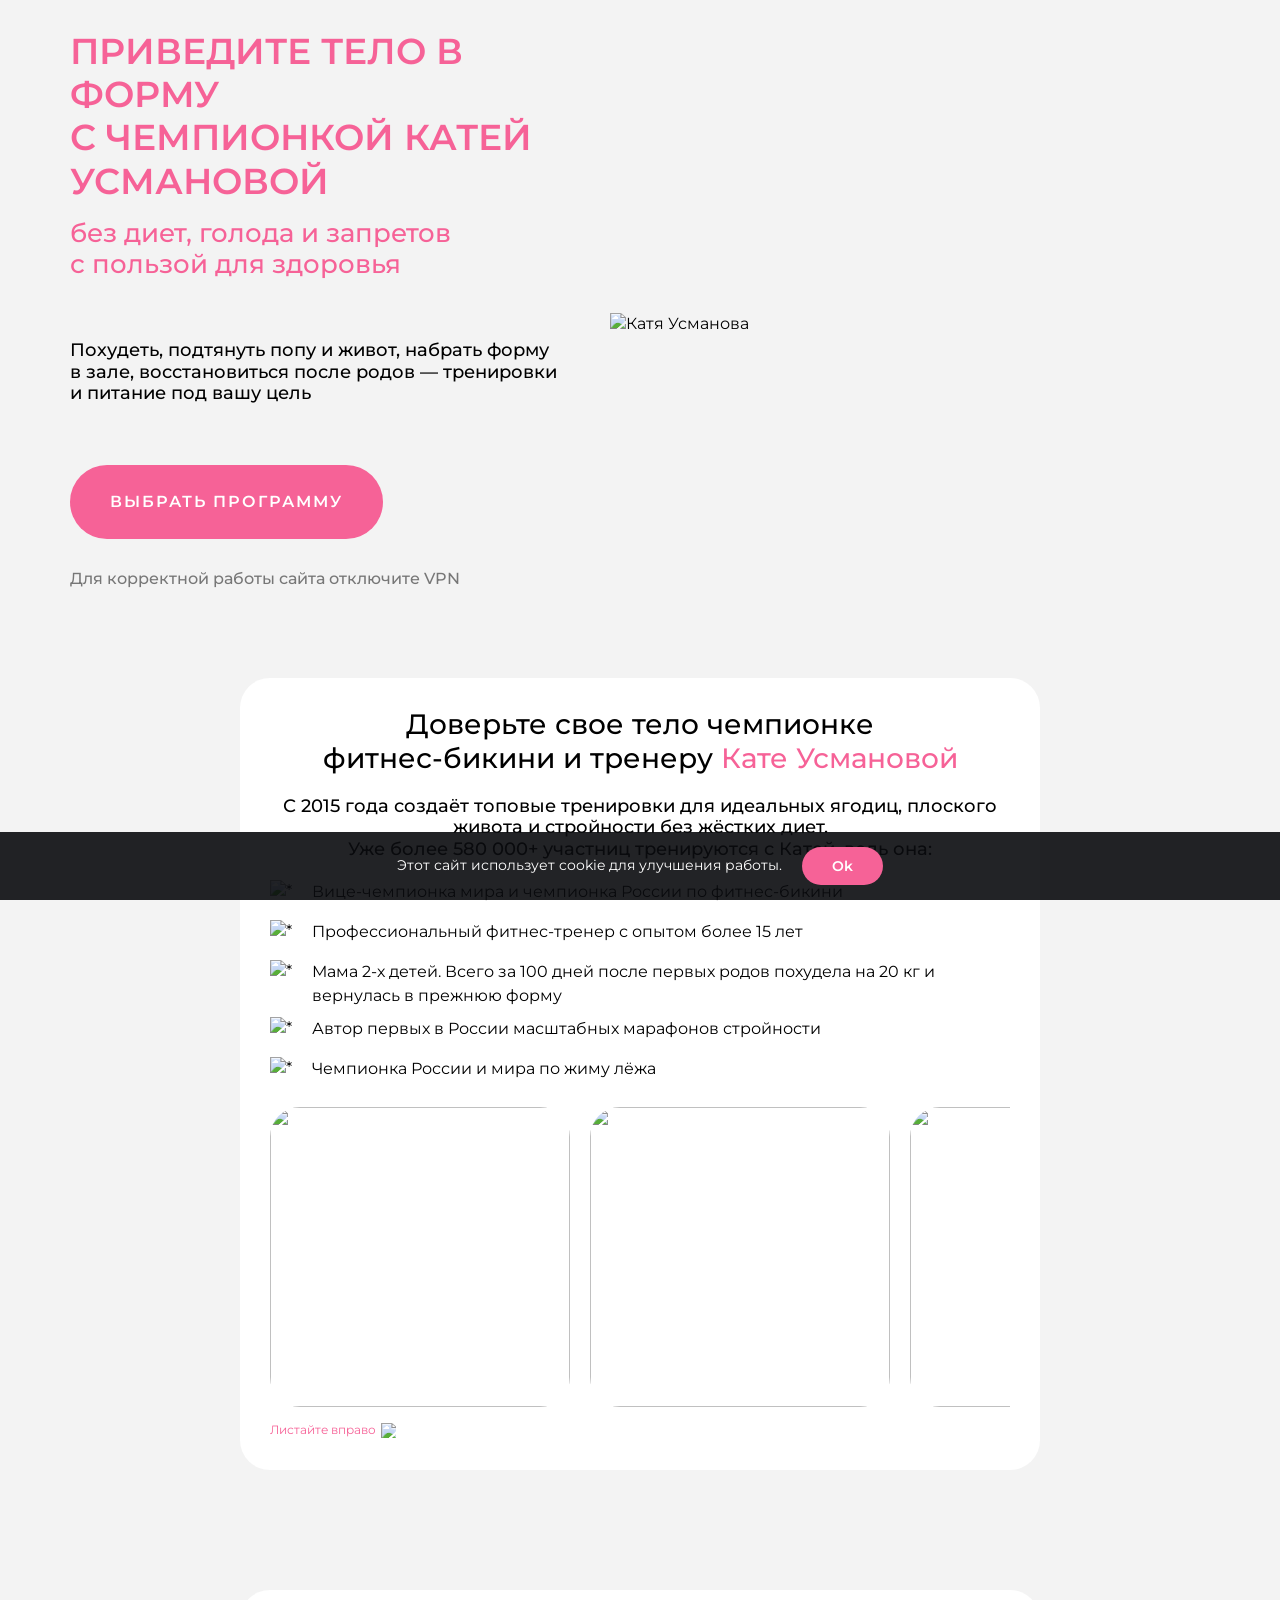
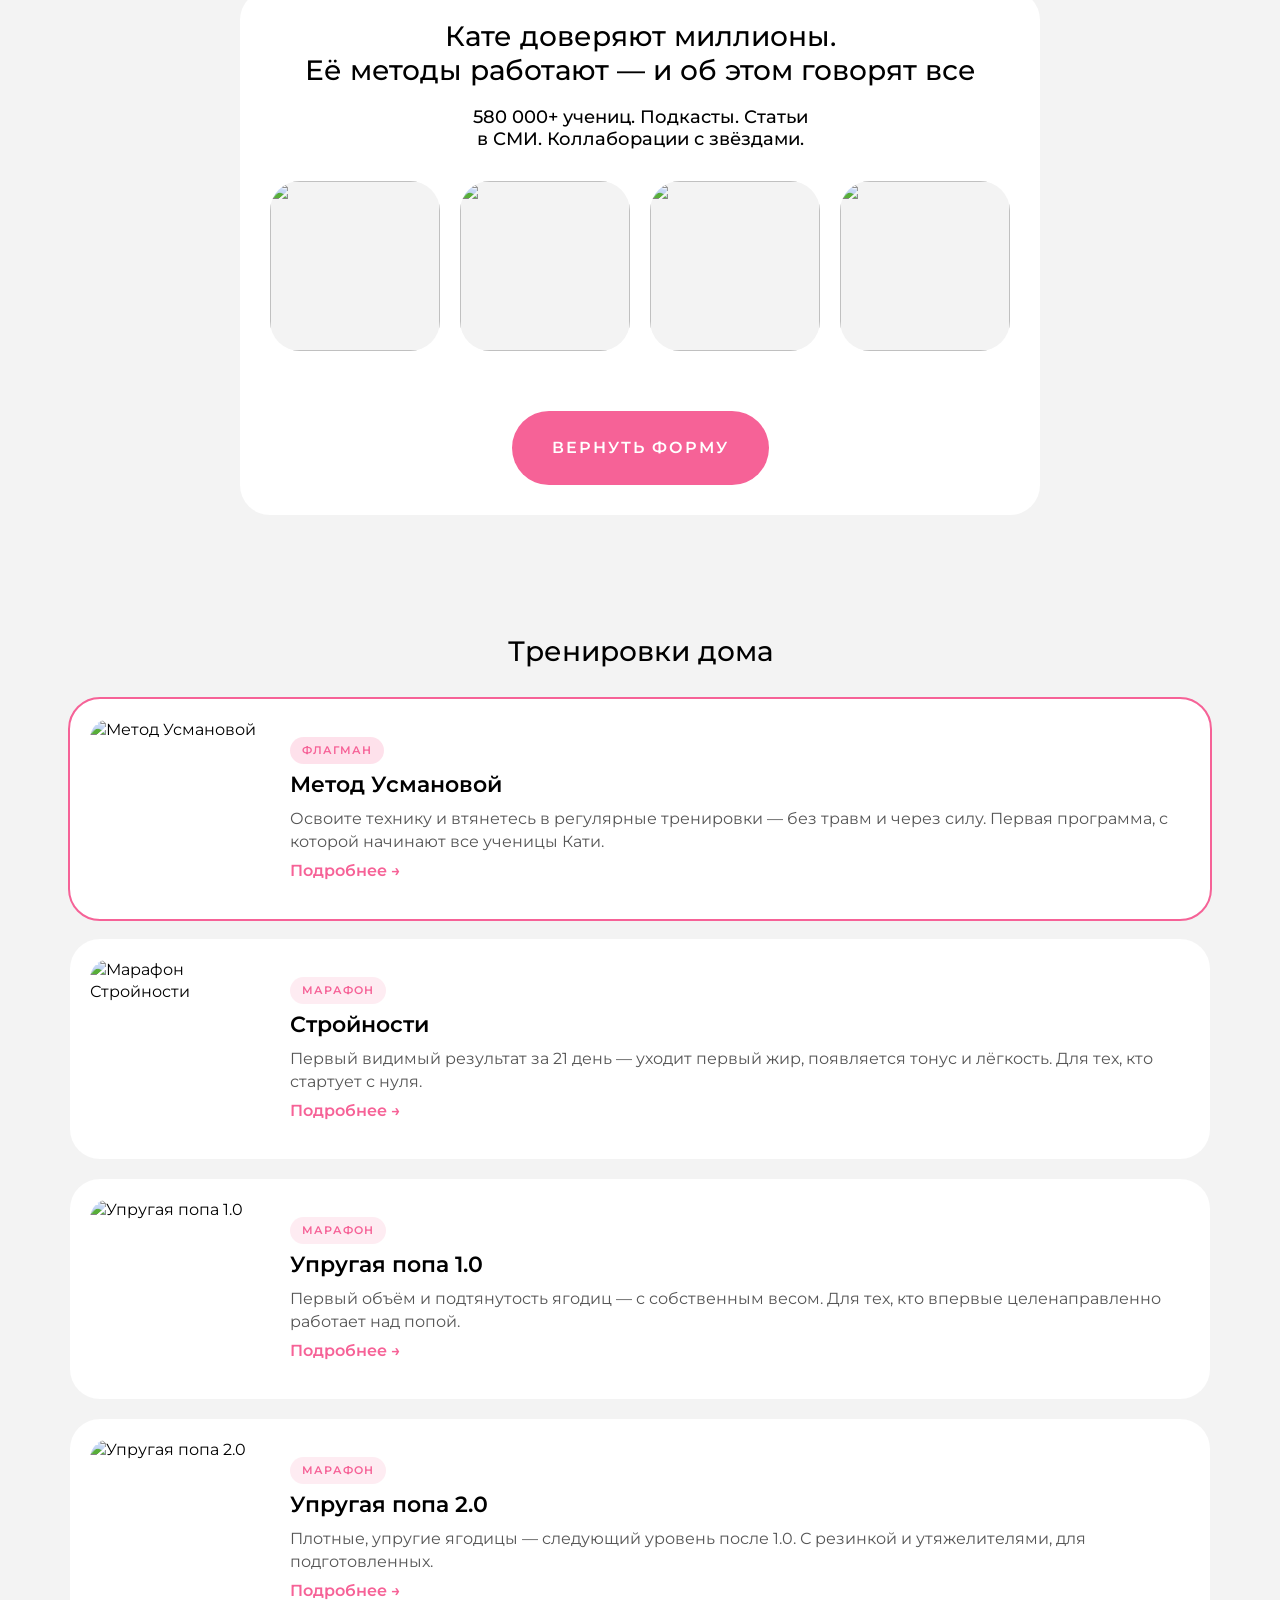
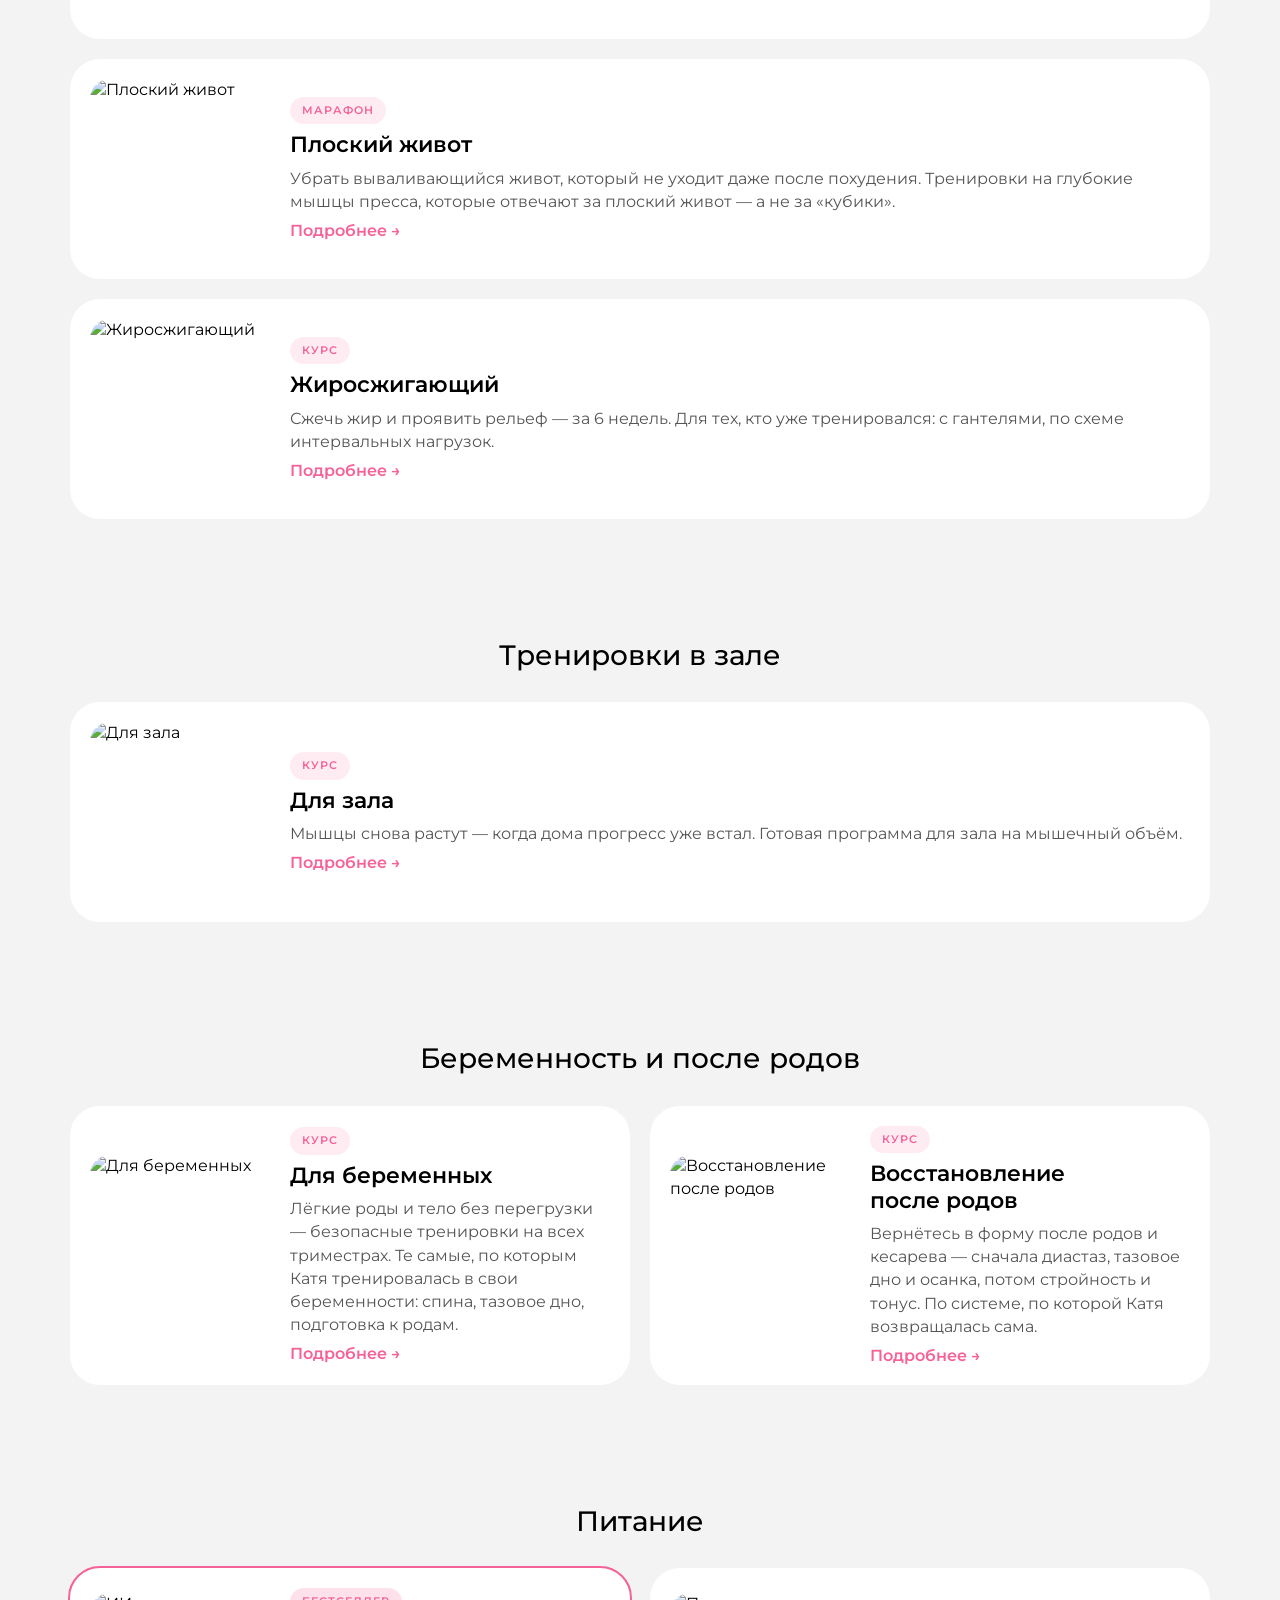
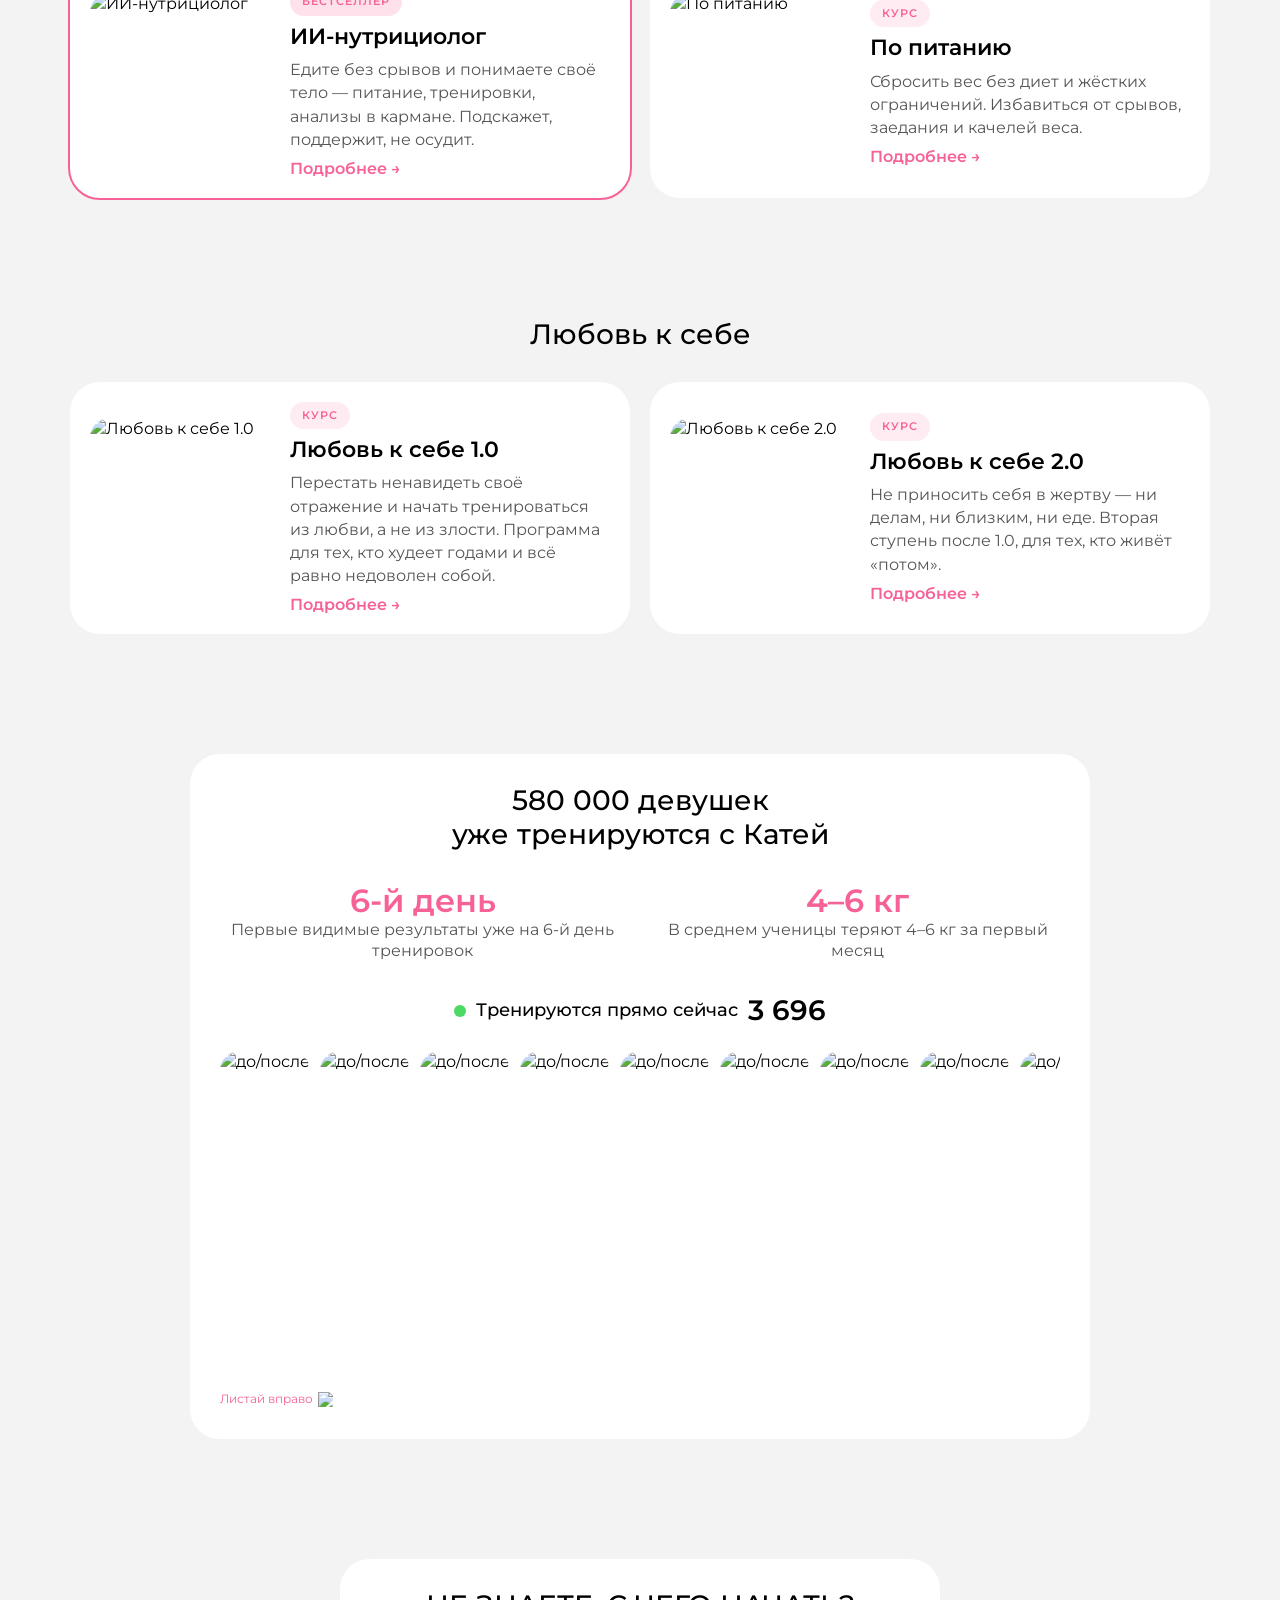
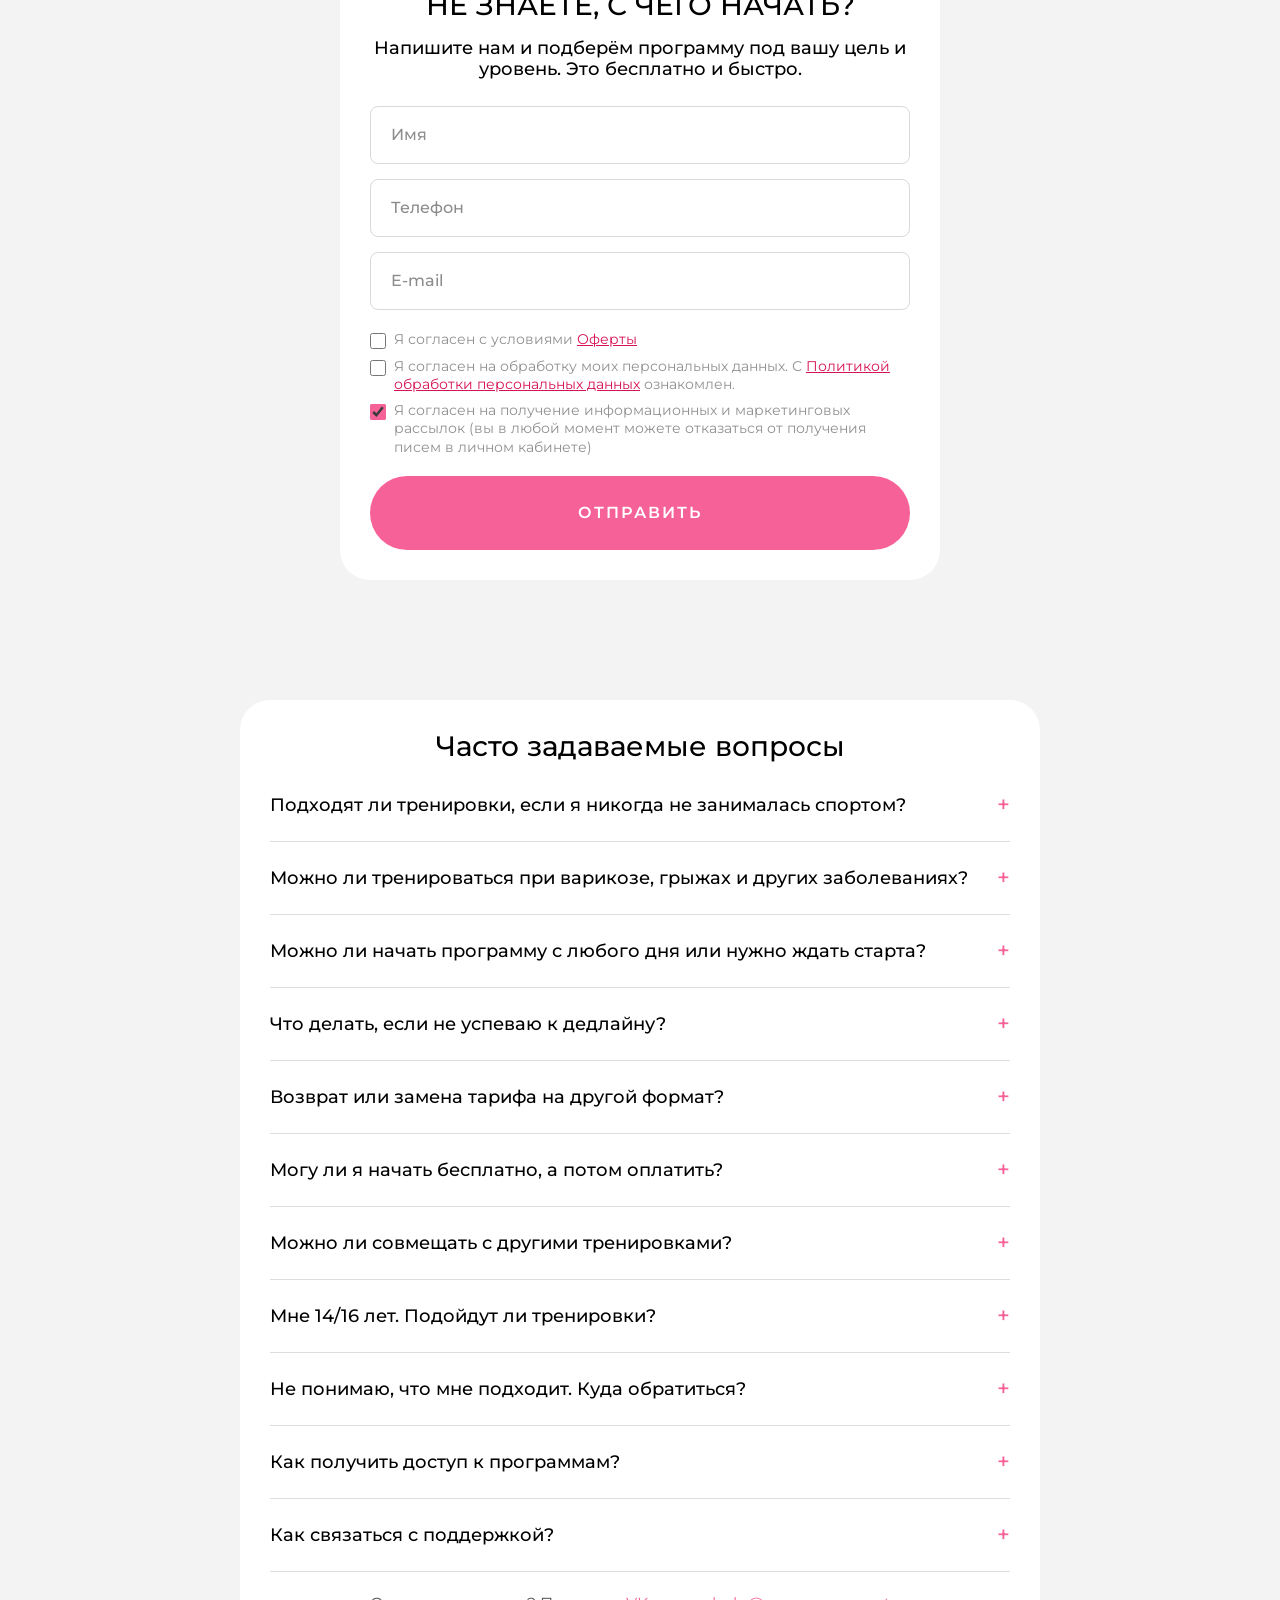
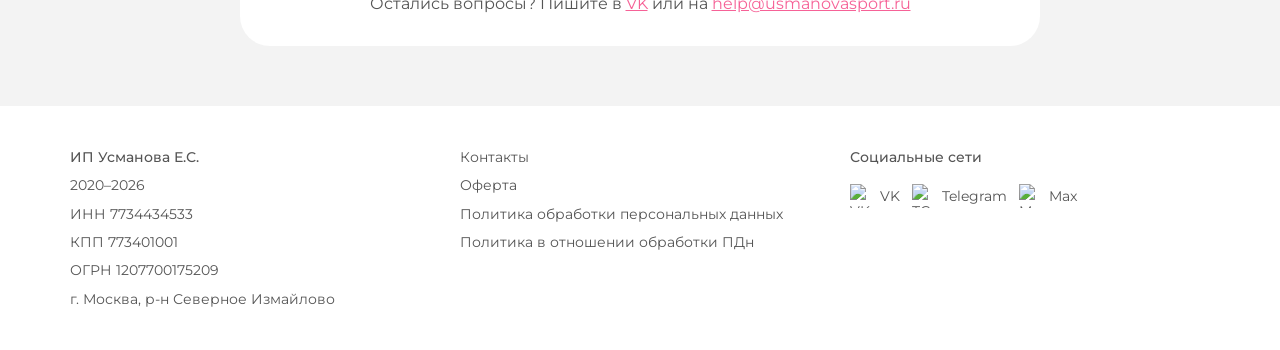
==== index.html @ d20f3b66 "Initial commit: full landing page with all 12 screens" ====
<!DOCTYPE html>
<html lang="ru">
<head>
<meta charset="UTF-8">
<meta name="viewport" content="width=device-width, initial-scale=1.0">
<title>Фитнес с Катей Усмановой — похудение, фигура, зал, форма после родов</title>
<meta name="description" content="Авторские фитнес-программы чемпионки: похудеть, подтянуть попу и живот, набрать форму в зале, восстановиться после родов. Без диет.">
<link rel="preconnect" href="https://fonts.googleapis.com">
<link rel="preconnect" href="https://fonts.gstatic.com" crossorigin>
<link href="https://fonts.googleapis.com/css2?family=Montserrat:wght@400;500;600;700&display=swap" rel="stylesheet">
<style>
*,*::before,*::after{box-sizing:border-box;margin:0;padding:0}
:root{
  --pink:#F66297;
  --pink-light:#FF63AE;
  --pink-hover:#F97EBF;
  --pink-focus:#FF2686;
  --bg:#F3F3F3;
  --white:#ffffff;
  --text:#000000;
  --text-secondary:#555;
  --text-muted:#777;
  --text-placeholder:#8C8C8C;
  --border:#D6DBD6;
  --font:'Montserrat','Inter',sans-serif;
  --radius-card:30px;
  --radius-btn:100px;
  --radius-input:8px;
  --container:1170px;
}
html{scroll-behavior:smooth}
body{font-family:var(--font);font-weight:400;color:var(--text);background:var(--bg);line-height:1.4;-webkit-font-smoothing:antialiased}
img{max-width:100%;height:auto;display:block}
a{color:inherit;transition:all 0.3s;text-decoration:none}
a:hover{text-decoration:none}
p{margin:0}
strong{font-weight:500}
::selection{background:#abb7bd;color:#fff}

.container{max-width:var(--container);margin:0 auto;padding:0 15px}
.section{padding:60px 0}
.section-bg{background:var(--white)}
.card-white{background:var(--white);border-radius:var(--radius-card);padding:30px}

/* ===== Typography ===== */
.h1{font-size:36px;line-height:1.2;font-weight:600;color:var(--pink);text-transform:uppercase}
.h2{font-size:28px;line-height:1.2;font-weight:500}
.h3{font-size:26px;line-height:1.2;font-weight:500}
.h4{font-size:20px;line-height:1.2;font-weight:500}
.subtitle{font-size:26px;line-height:1.2;font-weight:500;color:var(--pink)}
.desc{font-size:18px;line-height:1.2;font-weight:500;color:var(--text)}
.desc-small{font-size:16px;line-height:1.2;font-weight:500;color:var(--text-muted)}
.desc-muted{font-size:14px;line-height:1.2;color:var(--text-muted);font-weight:500}
.text-center{text-align:center}
.text-left{text-align:left}
.pink{color:var(--pink)}

/* ===== Buttons ===== */
.btn{display:inline-flex;align-items:center;justify-content:center;text-decoration:none;text-transform:uppercase;letter-spacing:2px;text-align:center;background:var(--pink);color:#fff;font-size:16px;line-height:1.4;font-weight:600;border-radius:var(--radius-btn);padding:26px 40px;border:none;cursor:pointer;transition:all 0.2s;font-family:var(--font);outline:none;white-space:nowrap}
.btn:hover{opacity:0.9;color:#fff}
.btn:active{transform:translateY(2px)}
.btn-full{width:100%}
@media(max-width:720px){.btn{padding:26px 20px;font-size:14px;width:100%}}

/* ===== Hero ===== */
.hero-desktop{display:block;padding:30px 0 0}
.hero-desktop .hero-grid{display:grid;grid-template-columns:5fr 6fr;gap:40px;align-items:center}
.hero-desktop .hero-content{padding:0 0 0 0}
.hero-desktop .hero-content .h1{margin-bottom:15px}
.hero-desktop .hero-content .subtitle{margin-bottom:60px}
.hero-desktop .hero-content .desc{margin-bottom:60px}
.hero-desktop .hero-content .btn{margin-bottom:5px}
.hero-desktop .hero-content .desc-small{margin-bottom:30px}
.hero-desktop .hero-image img{width:100%;height:auto}
.hero-mobile{display:none;padding:45px 0}
.hero-mobile .card-white{text-align:center;padding:15px}
.hero-mobile .h1{font-size:26px}
.hero-mobile .subtitle{font-size:20px;margin-bottom:-10px}
.hero-mobile .desc{margin-bottom:20px}

@media(max-width:1020px){
  .hero-desktop{display:none}
  .hero-mobile{display:block}
  .hero-mobile .hero-image{margin-bottom:10px}
}

/* ===== Trust Section ===== */
.trust-section{background:var(--bg);padding:60px 0}
.trust-section .card-white{max-width:800px;margin:0 auto}
.trust-list{margin-bottom:20px;text-align:left}
.trust-item{display:flex;align-items:flex-start;gap:12px;margin-bottom:10px;text-align:left}
.trust-item:last-child{margin-bottom:20px}
.trust-item .icon{width:30px;height:30px;flex-shrink:0;object-fit:contain}
.trust-item span{display:block;font-size:16px;line-height:1.45;font-weight:400;color:var(--text)}
.slider-wrapper{display:flex;gap:20px;overflow-x:auto;padding-bottom:10px;scroll-snap-type:x mandatory}
.slider-wrapper::-webkit-scrollbar{height:6px}
.slider-wrapper::-webkit-scrollbar-thumb{background:var(--pink);border-radius:3px}
.slider-item{flex:0 0 auto;scroll-snap-align:start}
.slider-item img{width:300px;height:300px;object-fit:cover;border-radius:var(--radius-card)}
.slider-hint{display:inline-flex;align-items:center;font-size:12px;color:var(--pink);margin-top:5px;gap:5px}
.slider-hint img{width:15px;height:15px}

/* ===== Media / Social Proof ===== */
.media-section{background:var(--bg);padding:60px 0}
.media-section .card-white{max-width:800px;margin:0 auto;text-align:center}
.media-grid{display:grid;grid-template-columns:repeat(4,1fr);gap:20px;margin:30px 0}
.media-item{width:100%;aspect-ratio:1;border-radius:var(--radius-card);overflow:hidden;background:var(--bg)}
.media-item img{width:100%;height:100%;object-fit:cover}
.media-text{font-size:18px;line-height:1.2;font-weight:500;margin-bottom:30px}
@media(max-width:768px){.media-grid{grid-template-columns:repeat(2,1fr);gap:10px}}

/* ===== Programs ===== */
.programs-section{background:var(--bg);padding:60px 0}
.programs-section .section-title{text-align:center;margin-bottom:30px}
.programs-grid{display:grid;gap:20px}
.programs-grid-1{grid-template-columns:1fr}
.programs-grid-2{grid-template-columns:1fr 1fr}
.programs-grid-3{grid-template-columns:1fr 1fr 1fr}

.program-card{display:grid;grid-template-columns:180px 1fr;gap:20px;background:var(--white);border-radius:var(--radius-card);padding:20px;align-items:center;transition:all 0.3s}
.program-card.featured{outline:2px solid var(--pink)}
.program-card .card-img{width:180px;height:180px;border-radius:20px;overflow:hidden;flex-shrink:0}
.program-card .card-img img{width:100%;height:100%;object-fit:cover}
.program-card .card-body{display:flex;flex-direction:column;gap:8px;min-width:0}
.program-card .card-tag{display:inline-block;font-size:11px;font-weight:600;letter-spacing:1px;text-transform:uppercase;color:var(--pink);padding:6px 12px;border-radius:100px;background:rgba(246,98,151,0.12);align-self:flex-start}
.program-card .card-tag.featured-tag{background:rgba(246,98,151,0.19)}
.program-card .card-title{font-size:22px;font-weight:600;line-height:1.2}
.program-card .card-desc{font-size:16px;line-height:1.45;color:var(--text-secondary)}
.program-card .card-btn{background:none;border:none;color:var(--pink);font-weight:600;font-size:16px;cursor:pointer;padding:0;text-align:left;font-family:var(--font);transition:all 0.2s;display:inline-flex;align-items:center;gap:5px}
.program-card .card-btn:hover{opacity:0.7}

@media(max-width:768px){
  .program-card{grid-template-columns:1fr;text-align:left}
  .program-card .card-img{width:100%;height:200px}
  .programs-grid-2,.programs-grid-3{grid-template-columns:1fr}
}

/* ===== Stats / 580k ===== */
.stats-section{background:var(--bg);padding:60px 0}
.stats-section .card-white{max-width:900px;margin:0 auto}
.stats-grid{display:grid;grid-template-columns:1fr 1fr;gap:30px;margin:30px 0}
.stat-item{text-align:center}
.stat-number{font-size:32px;font-weight:600;color:var(--pink);line-height:1.2}
.stat-label{font-size:16px;color:var(--text-secondary);line-height:1.3}
.live-counter{display:flex;align-items:center;justify-content:center;gap:10px;margin:20px 0;font-size:18px;font-weight:500}
.live-dot{width:12px;height:12px;border-radius:50%;background:#4CD964;animation:pulse 1.5s infinite}
@keyframes pulse{0%{opacity:1}50%{opacity:0.3}100%{opacity:1}}
.live-number{font-size:28px;font-weight:600;color:var(--text)}
.before-after-slider{display:flex;gap:10px;overflow-x:auto;padding-bottom:10px;scroll-snap-type:x mandatory}
.before-after-slider::-webkit-scrollbar{height:6px}
.before-after-slider::-webkit-scrollbar-thumb{background:var(--pink);border-radius:3px}
.ba-item{flex:0 0 auto;scroll-snap-align:start}
.ba-item img{height:320px;width:auto;border-radius:20px}
@media(max-width:768px){.stats-grid{grid-template-columns:1fr;gap:15px}}

/* ===== Form ===== */
.form-section{background:var(--bg);padding:60px 0}
.form-section .card-white{max-width:600px;margin:0 auto;text-align:center}
.form-group{margin-bottom:15px}
.form-input{width:100%;border:1px solid var(--border);border-radius:var(--radius-input);outline:none;background:var(--white);padding:20px;font-weight:500;font-size:16px;color:var(--text);transition:0.3s all;height:58px;font-family:var(--font)}
.form-input:focus{border-color:var(--pink-focus)}
.form-input::placeholder{color:var(--text-placeholder);font-weight:500}
.form-checkboxes{margin:20px 0;text-align:left}
.form-checkbox{display:flex;align-items:flex-start;gap:8px;margin-bottom:8px;font-size:14px;color:#909090;line-height:1.3}
.form-checkbox input[type="checkbox"]{margin-top:3px;flex-shrink:0;width:16px;height:16px;accent-color:var(--pink)}
.form-checkbox a{color:#d61355;text-decoration:underline}
.form-checkbox a:hover{opacity:0.8}
.form-success{display:none;padding:20px;background:#e8f5e9;border-radius:var(--radius-card);margin-top:20px;color:#2e7d32;font-weight:500}
.form-error{color:#d32f2f;font-size:14px;margin-top:5px;display:none}
@media(max-width:640px){.form-input{font-size:18px;height:60px;text-align:center}}

/* ===== FAQ ===== */
.faq-section{background:var(--bg);padding:60px 0}
.faq-section .card-white{max-width:800px;margin:0 auto}
.faq-item{border-bottom:1px solid #ddd;padding:15px 0}
.faq-item:first-child{padding-top:0}
.faq-question{display:flex;justify-content:space-between;align-items:center;width:100%;background:none;border:none;cursor:pointer;font-size:18px;font-weight:500;text-align:left;padding:10px 0;color:var(--text);font-family:var(--font);gap:15px}
.faq-question:hover{opacity:0.8}
.faq-icon{font-size:22px;color:var(--pink);flex-shrink:0;transition:transform 0.3s;line-height:1}
.faq-item.active .faq-icon{transform:rotate(45deg)}
.faq-answer{max-height:0;overflow:hidden;transition:max-height 0.3s ease, padding 0.3s ease;padding:0}
.faq-item.active .faq-answer{max-height:500px;padding:10px 0}
.faq-answer p{font-size:16px;line-height:1.5;color:var(--text-secondary)}
.faq-contacts{margin-top:20px;font-size:16px;line-height:1.5;color:var(--text-secondary)}
.faq-contacts a{color:var(--pink);text-decoration:underline}
.faq-contacts a:hover{opacity:0.8}

/* ===== Footer ===== */
.footer{background:var(--white);padding:40px 0;font-size:14px;color:var(--text-secondary);line-height:1.6}
.footer .container{display:grid;grid-template-columns:1fr 1fr 1fr;gap:30px;align-items:start}
.footer-col{display:flex;flex-direction:column;gap:6px}
.footer-col a{color:var(--text-secondary)}
.footer-col a:hover{color:var(--pink)}
.footer-socials{display:flex;gap:12px;align-items:center;margin-top:10px}
.footer-socials a{display:flex;align-items:center;gap:6px;font-size:14px}
.footer-socials img{width:24px;height:24px}
@media(max-width:768px){.footer .container{grid-template-columns:1fr;gap:20px;text-align:center}.footer-socials{justify-content:center}}

/* ===== Cookie Banner ===== */
.cookie-banner{position:fixed;bottom:0;left:0;right:0;background:rgba(11,12,15,0.9);color:#fff;padding:15px 20px;display:flex;align-items:center;justify-content:center;gap:20px;z-index:9999;font-size:14px;flex-wrap:wrap}
.cookie-banner .btn-cookie{background:var(--pink);color:#fff;border:none;padding:10px 30px;border-radius:var(--radius-btn);cursor:pointer;font-weight:600;font-family:var(--font);font-size:14px}
.cookie-banner .btn-cookie:hover{opacity:0.9}
.cookie-banner.hidden{display:none}
</style>
</head>
<body>

<!-- ===== SCREEN 1: HERO (Desktop) ===== -->
<section class="hero-desktop section" style="padding-bottom:0">
  <div class="container">
    <div class="hero-grid">
      <div class="hero-content">
        <h1 class="h1">Приведите тело в форму<br>с чемпионкой Катей Усмановой</h1>
        <p class="subtitle">без диет, голода и запретов<br>с пользой для здоровья</p>
        <p class="desc">Похудеть, подтянуть попу и живот, набрать форму<br>в зале, восстановиться после родов — тренировки<br>и питание под вашу цель</p>
        <a href="#form" class="btn">Выбрать программу</a>
        <p class="desc-small" style="margin-top:25px">Для корректной работы сайта отключите VPN</p>
      </div>
      <div class="hero-image">
        <img src="https://fs-thb02.getcourse.ru/fileservice/file/thumbnail/h/8d7e3aa384b597937b9504925ead6325.png/s/s1200x/a/934144/sc/68" alt="Катя Усманова" loading="eager">
      </div>
    </div>
  </div>
</section>

<!-- ===== SCREEN 1: HERO (Mobile) ===== -->
<section class="hero-mobile section-bg" style="padding:45px 0">
  <div class="container">
    <div class="card-white" style="text-align:center;padding:15px">
      <h1 class="h1" style="font-size:26px">Приведите тело в форму<br>с чемпионкой Катей Усмановой</h1>
      <p class="subtitle" style="font-size:20px;margin-bottom:-10px">без диет, голода и запретов<br>с пользой для здоровья</p>
      <div class="hero-image" style="margin-bottom:10px">
        <img src="https://fs-thb01.getcourse.ru/fileservice/file/thumbnail/h/0ab22056b482979979f9203c2db57c87.png/s/s1200x/a/934144/sc/17" alt="Катя Усманова" loading="eager">
      </div>
      <p class="desc" style="margin-bottom:20px">Похудеть, подтянуть попу и живот, набрать форму в зале, восстановиться после родов — тренировки и питание под вашу цель</p>
      <a href="#form" class="btn btn-full">Выбрать программу</a>
      <p class="desc-muted" style="margin-top:10px">Для корректной работы сайта отключите VPN</p>
    </div>
  </div>
</section>

<!-- ===== SCREEN 2: ДОВЕРИЕ / РЕГАЛИИ ===== -->
<section class="trust-section section">
  <div class="container">
    <div class="card-white" style="max-width:800px;margin:0 auto">
      <h2 class="h2 text-center" style="margin-bottom:20px">Доверьте свое тело чемпионке<br>фитнес-бикини и тренеру <span class="pink">Кате Усмановой</span></h2>
      <p class="desc text-center" style="margin-bottom:20px;font-weight:500">С 2015 года создаёт топовые тренировки для идеальных ягодиц, плоского живота и стройности без жёстких диет.<br>Уже более 580 000+ участниц тренируются с Катей, ведь она:</p>
      <div class="trust-list">
        <div class="trust-item"><img class="icon" src="https://fs.getcourse.ru/fileservice/file/download/a/934144/sc/304/h/b9c77eb09cdae6dee48606d88134a74c.png" alt="*"><span>Вице-чемпионка мира и чемпионка России по фитнес-бикини</span></div>
        <div class="trust-item"><img class="icon" src="https://fs.getcourse.ru/fileservice/file/download/a/934144/sc/304/h/b9c77eb09cdae6dee48606d88134a74c.png" alt="*"><span>Профессиональный фитнес-тренер с опытом более 15 лет</span></div>
        <div class="trust-item"><img class="icon" src="https://fs.getcourse.ru/fileservice/file/download/a/934144/sc/304/h/b9c77eb09cdae6dee48606d88134a74c.png" alt="*"><span>Мама 2-х детей. Всего за 100 дней после первых родов похудела на 20 кг и вернулась в прежнюю форму</span></div>
        <div class="trust-item"><img class="icon" src="https://fs.getcourse.ru/fileservice/file/download/a/934144/sc/304/h/b9c77eb09cdae6dee48606d88134a74c.png" alt="*"><span>Автор первых в России масштабных марафонов стройности</span></div>
        <div class="trust-item"><img class="icon" src="https://fs.getcourse.ru/fileservice/file/download/a/934144/sc/304/h/b9c77eb09cdae6dee48606d88134a74c.png" alt="*"><span>Чемпионка России и мира по жиму лёжа</span></div>
      </div>
      <div class="slider-wrapper">
        <div class="slider-item"><img src="https://fs.getcourse.ru/fileservice/file/download/a/934144/sc/220/h/c79ef9787c5e268d93a54f1e02e46ec3.png" alt=""></div>
        <div class="slider-item"><img src="https://fs.getcourse.ru/fileservice/file/download/a/934144/sc/284/h/1383cc163d1d98ed9a0bc68d4a2ffc03.png" alt=""></div>
        <div class="slider-item"><img src="https://fs.getcourse.ru/fileservice/file/download/a/934144/sc/464/h/fc6a33bedad095fcceb9b228a0e26ba1.png" alt=""></div>
        <div class="slider-item"><img src="https://fs.getcourse.ru/fileservice/file/download/a/934144/sc/484/h/52d50659565480b991c629cf6453df15.png" alt=""></div>
        <div class="slider-item"><img src="https://fs.getcourse.ru/fileservice/file/download/a/934144/sc/361/h/4b1c3f214dc7c40c17af48103ddcbdeb.png" alt=""></div>
        <div class="slider-item"><img src="https://fs.getcourse.ru/fileservice/file/download/a/934144/sc/250/h/fde40eec42d735ce23b758f6b8282d08.png" alt=""></div>
        <div class="slider-item"><img src="https://fs.getcourse.ru/fileservice/file/download/a/934144/sc/327/h/d4d3841aca9fb0bd2b9666c23d217cfa.png" alt=""></div>
        <div class="slider-item"><img src="https://fs.getcourse.ru/fileservice/file/download/a/934144/sc/492/h/8a1d46cc0fd29eca5de6eee284ff79ab.png" alt=""></div>
        <div class="slider-item"><img src="https://fs.getcourse.ru/fileservice/file/download/a/934144/sc/345/h/ad4b02d76a6edaa89ff9eb93052b54e9.png" alt=""></div>
      </div>
      <div class="slider-hint">
        Листайте вправо
        <img src="https://fs.getcourse.ru/fileservice/file/download/a/934144/sc/295/h/3e5dd3a1d566a7f5fc0745fff3f0158c.png" alt="→">
      </div>
    </div>
  </div>
</section>

<!-- ===== SCREEN 3: СМИ / СОЦИАЛЬНОЕ ДОКАЗАТЕЛЬСТВО ===== -->
<section class="media-section section">
  <div class="container">
    <div class="card-white" style="max-width:800px;margin:0 auto;text-align:center">
      <h2 class="h2" style="margin-bottom:20px">Кате доверяют миллионы.<br>Её методы работают — и об этом говорят все</h2>
      <p class="media-text">580 000+ учениц. Подкасты. Статьи<br>в СМИ. Коллаборации с звёздами.</p>
      <div class="media-grid">
        <div class="media-item"><img src="https://fs.getcourse.ru/fileservice/file/download/a/934144/sc/38/h/015a42f6b21340f961a0e833b605ff95.jpg" alt=""></div>
        <div class="media-item"><img src="https://fs.getcourse.ru/fileservice/file/download/a/934144/sc/45/h/039d31c6cb12f83456eaa75f51574225.png" alt=""></div>
        <div class="media-item"><img src="https://fs.getcourse.ru/fileservice/file/download/a/934144/sc/53/h/8280b234a81d52529d7f6d108770bd6e.png" alt=""></div>
        <div class="media-item"><img src="https://fs.getcourse.ru/fileservice/file/download/a/934144/sc/64/h/a8705768b8d2efe42279a16d72d82371.png" alt=""></div>
      </div>
      <a href="#form" class="btn" style="margin-top:30px">Вернуть форму</a>
    </div>
  </div>
</section>

<!-- ===== SCREEN 4: ТРЕНИРОВКИ ДОМА ===== -->
<section class="programs-section section" id="programs-home">
  <div class="container">
    <h2 class="h2 section-title">Тренировки дома</h2>
    <div class="programs-grid programs-grid-1">
      <!-- Флагман -->
      <div class="program-card featured">
        <div class="card-img">
          <img src="https://fs.getcourse.ru/fileservice/file/download/a/934144/sc/182/h/8261c10bf388dcc255c1368cf0ada516.png" alt="Метод Усмановой">
        </div>
        <div class="card-body">
          <span class="card-tag featured-tag">ФЛАГМАН</span>
          <h3 class="card-title">Метод Усмановой</h3>
          <p class="card-desc">Освоите технику и втянетесь в регулярные тренировки — без травм и через силу. Первая программа, с которой начинают все ученицы Кати.</p>
          <button class="card-btn">Подробнее →</button>
        </div>
      </div>
      <!-- Марафон Стройности -->
      <div class="program-card">
        <div class="card-img">
          <img src="https://fs.getcourse.ru/fileservice/file/download/a/934144/sc/103/h/119be526e615610de88bb989041dac57.jpg" alt="Марафон Стройности">
        </div>
        <div class="card-body">
          <span class="card-tag">МАРАФОН</span>
          <h3 class="card-title">Стройности</h3>
          <p class="card-desc">Первый видимый результат за 21 день — уходит первый жир, появляется тонус и лёгкость. Для тех, кто стартует с нуля.</p>
          <button class="card-btn">Подробнее →</button>
        </div>
      </div>
      <!-- Упругая попа 1.0 -->
      <div class="program-card">
        <div class="card-img">
          <img src="https://fs.getcourse.ru/fileservice/file/download/a/934144/sc/108/h/e802978007ed4b23486233cc59ae6c9d.png" alt="Упругая попа 1.0">
        </div>
        <div class="card-body">
          <span class="card-tag">МАРАФОН</span>
          <h3 class="card-title">Упругая попа 1.0</h3>
          <p class="card-desc">Первый объём и подтянутость ягодиц — с собственным весом. Для тех, кто впервые целенаправленно работает над попой.</p>
          <button class="card-btn">Подробнее →</button>
        </div>
      </div>
      <!-- Упругая попа 2.0 -->
      <div class="program-card">
        <div class="card-img">
          <img src="https://fs.getcourse.ru/fileservice/file/download/a/934144/sc/115/h/24010713a536c083b2ec7afd7c1d1a14.png" alt="Упругая попа 2.0">
        </div>
        <div class="card-body">
          <span class="card-tag">МАРАФОН</span>
          <h3 class="card-title">Упругая попа 2.0</h3>
          <p class="card-desc">Плотные, упругие ягодицы — следующий уровень после 1.0. С резинкой и утяжелителями, для подготовленных.</p>
          <button class="card-btn">Подробнее →</button>
        </div>
      </div>
      <!-- Плоский живот -->
      <div class="program-card">
        <div class="card-img">
          <img src="https://fs.getcourse.ru/fileservice/file/download/a/934144/sc/129/h/9993958238de93cfb42027db3748b8fe.png" alt="Плоский живот">
        </div>
        <div class="card-body">
          <span class="card-tag">МАРАФОН</span>
          <h3 class="card-title">Плоский живот</h3>
          <p class="card-desc">Убрать вываливающийся живот, который не уходит даже после похудения. Тренировки на глубокие мышцы пресса, которые отвечают за плоский живот — а не за «кубики».</p>
          <button class="card-btn">Подробнее →</button>
        </div>
      </div>
      <!-- Жиросжигающий курс -->
      <div class="program-card">
        <div class="card-img">
          <img src="https://fs.getcourse.ru/fileservice/file/download/a/934144/sc/144/h/ee1a890d85ca6313ede946437c41b602.jpg" alt="Жиросжигающий">
        </div>
        <div class="card-body">
          <span class="card-tag">КУРС</span>
          <h3 class="card-title">Жиросжигающий</h3>
          <p class="card-desc">Сжечь жир и проявить рельеф — за 6 недель. Для тех, кто уже тренировался: с гантелями, по схеме интервальных нагрузок.</p>
          <button class="card-btn">Подробнее →</button>
        </div>
      </div>
    </div>
  </div>
</section>

<!-- ===== SCREEN 5: ТРЕНИРОВКИ В ЗАЛЕ ===== -->
<section class="programs-section section" id="programs-gym">
  <div class="container">
    <h2 class="h2 section-title">Тренировки в зале</h2>
    <div class="programs-grid programs-grid-1">
      <div class="program-card">
        <div class="card-img">
          <img src="https://fs.getcourse.ru/fileservice/file/download/a/934144/sc/150/h/d5875e3b213d3591fd51ab2d1688f28c.jpg" alt="Для зала">
        </div>
        <div class="card-body">
          <span class="card-tag">КУРС</span>
          <h3 class="card-title">Для зала</h3>
          <p class="card-desc">Мышцы снова растут — когда дома прогресс уже встал. Готовая программа для зала на мышечный объём.</p>
          <button class="card-btn">Подробнее →</button>
        </div>
      </div>
    </div>
  </div>
</section>

<!-- ===== SCREEN 6: БЕРЕМЕННОСТЬ И ПОСЛЕ РОДОВ ===== -->
<section class="programs-section section" id="programs-pregnancy">
  <div class="container">
    <h2 class="h2 section-title">Беременность и после родов</h2>
    <div class="programs-grid programs-grid-2">
      <div class="program-card">
        <div class="card-img">
          <img src="https://fs.getcourse.ru/fileservice/file/download/a/934144/sc/156/h/2763ac160cede385a9750c5c16949f8b.png" alt="Для беременных">
        </div>
        <div class="card-body">
          <span class="card-tag">КУРС</span>
          <h3 class="card-title">Для беременных</h3>
          <p class="card-desc">Лёгкие роды и тело без перегрузки — безопасные тренировки на всех триместрах. Те самые, по которым Катя тренировалась в свои беременности: спина, тазовое дно, подготовка к родам.</p>
          <button class="card-btn">Подробнее →</button>
        </div>
      </div>
      <div class="program-card">
        <div class="card-img">
          <img src="https://fs.getcourse.ru/fileservice/file/download/a/934144/sc/187/h/8471238dd04bfc42ccdcc32a9607164f.png" alt="Восстановление после родов">
        </div>
        <div class="card-body">
          <span class="card-tag">КУРС</span>
          <h3 class="card-title">Восстановление<br>после родов</h3>
          <p class="card-desc">Вернётесь в форму после родов и кесарева — сначала диастаз, тазовое дно и осанка, потом стройность и тонус. По системе, по которой Катя возвращалась сама.</p>
          <button class="card-btn">Подробнее →</button>
        </div>
      </div>
    </div>
  </div>
</section>

<!-- ===== SCREEN 7: ПИТАНИЕ ===== -->
<section class="programs-section section" id="programs-nutrition">
  <div class="container">
    <h2 class="h2 section-title">Питание</h2>
    <div class="programs-grid programs-grid-2">
      <div class="program-card featured">
        <div class="card-img">
          <img src="https://fs.getcourse.ru/fileservice/file/download/a/934144/sc/193/h/e9ae4aeeb45b346179a1450139c3d8d5.png" alt="ИИ-нутрициолог">
        </div>
        <div class="card-body">
          <span class="card-tag featured-tag">БЕСТСЕЛЛЕР</span>
          <h3 class="card-title">ИИ-нутрициолог</h3>
          <p class="card-desc">Едите без срывов и понимаете своё тело — питание, тренировки, анализы в кармане. Подскажет, поддержит, не осудит.</p>
          <button class="card-btn">Подробнее →</button>
        </div>
      </div>
      <div class="program-card">
        <div class="card-img">
          <img src="https://fs.getcourse.ru/fileservice/file/download/a/934144/sc/232/h/a8e50813d27a044c84be5a24be8a4b9b.png" alt="По питанию">
        </div>
        <div class="card-body">
          <span class="card-tag">КУРС</span>
          <h3 class="card-title">По питанию</h3>
          <p class="card-desc">Сбросить вес без диет и жёстких ограничений. Избавиться от срывов, заедания и качелей веса.</p>
          <button class="card-btn">Подробнее →</button>
        </div>
      </div>
    </div>
  </div>
</section>

<!-- ===== SCREEN 8: ЛЮБОВЬ К СЕБЕ ===== -->
<section class="programs-section section" id="programs-selflove">
  <div class="container">
    <h2 class="h2 section-title">Любовь к себе</h2>
    <div class="programs-grid programs-grid-2">
      <div class="program-card">
        <div class="card-img">
          <img src="https://fs.getcourse.ru/fileservice/file/download/a/934144/sc/243/h/ab7526618678a10df39f0b43b18beedf.png" alt="Любовь к себе 1.0">
        </div>
        <div class="card-body">
          <span class="card-tag">КУРС</span>
          <h3 class="card-title">Любовь к себе 1.0</h3>
          <p class="card-desc">Перестать ненавидеть своё отражение и начать тренироваться из любви, а не из злости. Программа для тех, кто худеет годами и всё равно недоволен собой.</p>
          <button class="card-btn">Подробнее →</button>
        </div>
      </div>
      <div class="program-card">
        <div class="card-img">
          <img src="https://fs.getcourse.ru/fileservice/file/download/a/934144/sc/253/h/4de59303c835f6c27ffe52b61fe7f1c4.png" alt="Любовь к себе 2.0">
        </div>
        <div class="card-body">
          <span class="card-tag">КУРС</span>
          <h3 class="card-title">Любовь к себе 2.0</h3>
          <p class="card-desc">Не приносить себя в жертву — ни делам, ни близким, ни еде. Вторая ступень после 1.0, для тех, кто живёт «потом».</p>
          <button class="card-btn">Подробнее →</button>
        </div>
      </div>
    </div>
  </div>
</section>

<!-- ===== SCREEN 9: 580 000 ДЕВУШЕК + ДО/ПОСЛЕ ===== -->
<section class="stats-section section" id="stats">
  <div class="container">
    <div class="card-white" style="max-width:900px;margin:0 auto">
      <h2 class="h2 text-center" style="margin-bottom:20px">580 000 девушек<br>уже тренируются с Катей</h2>
      <div class="stats-grid">
        <div class="stat-item">
          <div class="stat-number">6-й день</div>
          <div class="stat-label">Первые видимые результаты уже на 6-й день тренировок</div>
        </div>
        <div class="stat-item">
          <div class="stat-number">4–6 кг</div>
          <div class="stat-label">В среднем ученицы теряют 4–6 кг за первый месяц</div>
        </div>
      </div>
      <div class="live-counter">
        <span class="live-dot"></span>
        <span>Тренируются прямо сейчас</span>
        <span class="live-number" id="liveCount">3 696</span>
      </div>
      <div class="before-after-slider" id="baSlider">
        <div class="ba-item"><img src="https://fs.getcourse.ru/fileservice/file/download/a/934144/sc/249/h/dd8e197e7f36e1bee9bd7162290a108b.jpg" alt="до/после"></div>
        <div class="ba-item"><img src="https://fs.getcourse.ru/fileservice/file/download/a/934144/sc/265/h/d8acf94578d7aa9c71f7b487c818a4b4.png" alt="до/после"></div>
        <div class="ba-item"><img src="https://fs.getcourse.ru/fileservice/file/download/a/934144/sc/284/h/9c599cbd2f0e39fa1bd12c09072e4db2.png" alt="до/после"></div>
        <div class="ba-item"><img src="https://fs.getcourse.ru/fileservice/file/download/a/934144/sc/315/h/48ec0a51911ca164eb3b4030fefefbe0.png" alt="до/после"></div>
        <div class="ba-item"><img src="https://fs.getcourse.ru/fileservice/file/download/a/934144/sc/348/h/98c6cf5575a3e22e424a7efcdfbbc196.png" alt="до/после"></div>
        <div class="ba-item"><img src="https://fs.getcourse.ru/fileservice/file/download/a/934144/sc/361/h/2d2c02e946c10e6fb4d4e2d0ccc4da0d.jpg" alt="до/после"></div>
        <div class="ba-item"><img src="https://fs.getcourse.ru/fileservice/file/download/a/934144/sc/374/h/1b12583b7b7cd12c7ab0b2bdee77c7ef.jpg" alt="до/после"></div>
        <div class="ba-item"><img src="https://fs.getcourse.ru/fileservice/file/download/a/934144/sc/388/h/dce4cd87e1adbe9bb964e4f421a812b8.png" alt="до/после"></div>
        <div class="ba-item"><img src="https://fs.getcourse.ru/fileservice/file/download/a/934144/sc/389/h/670dcb85eab5786fd01def671ea3da4f.png" alt="до/после"></div>
        <div class="ba-item"><img src="https://fs.getcourse.ru/fileservice/file/download/a/934144/sc/391/h/c2e4edfc1f5e5b4954e6bc3615cf7d2d.jpg" alt="до/после"></div>
        <div class="ba-item"><img src="https://fs.getcourse.ru/fileservice/file/download/a/934144/sc/405/h/0a9c7a9e95e3ef15eb65dff4c5cd558d.png" alt="до/после"></div>
        <div class="ba-item"><img src="https://fs.getcourse.ru/fileservice/file/download/a/934144/sc/417/h/aa1e13d1be6e5c91fae1b4ea930dba97.png" alt="до/после"></div>
        <div class="ba-item"><img src="https://fs.getcourse.ru/fileservice/file/download/a/934144/sc/482/h/9f1bf7cb3cb138eee913bb9fb6b2cb6d.png" alt="до/после"></div>
        <div class="ba-item"><img src="https://fs.getcourse.ru/fileservice/file/download/a/934144/sc/495/h/b036e1a277a452313500ee564d32226e.jpg" alt="до/после"></div>
        <div class="ba-item"><img src="https://fs.getcourse.ru/fileservice/file/download/a/934144/sc/496/h/9da6fdbf3d6e9ecfe79438a24aef12be.jpg" alt="до/после"></div>
      </div>
      <div class="slider-hint" style="margin-top:10px">
        Листай вправо
        <img src="https://fs.getcourse.ru/fileservice/file/download/a/934144/sc/295/h/3e5dd3a1d566a7f5fc0745fff3f0158c.png" alt="→">
      </div>
    </div>
  </div>
</section>

<!-- ===== SCREEN 10: ФОРМА ===== -->
<section class="form-section section" id="form">
  <div class="container">
    <div class="card-white" style="max-width:600px;margin:0 auto;text-align:center">
      <h2 class="h2" style="margin-bottom:15px">НЕ ЗНАЕТЕ, С ЧЕГО НАЧАТЬ?</h2>
      <p class="desc" style="margin-bottom:25px">Напишите нам и подберём программу под вашу цель и уровень. Это бесплатно и быстро.</p>
      <form id="leadForm" novalidate>
        <div class="form-group">
          <input type="text" class="form-input" name="name" placeholder="Имя" required>
        </div>
        <div class="form-group">
          <input type="tel" class="form-input" name="phone" placeholder="Телефон" required>
        </div>
        <div class="form-group">
          <input type="email" class="form-input" name="email" placeholder="E-mail" required>
        </div>
        <div class="form-checkboxes">
          <label class="form-checkbox">
            <input type="checkbox" name="offer_agree" required>
            <span>Я согласен с условиями&nbsp;<a href="/legal" target="_blank">Оферты</a></span>
          </label>
          <label class="form-checkbox">
            <input type="checkbox" name="pd_agree" required>
            <span>Я согласен на обработку моих персональных данных. С&nbsp;<a href="/privacypolicy" target="_blank">Политикой обработки персональных данных</a>&nbsp;ознакомлен.</span>
          </label>
          <label class="form-checkbox">
            <input type="checkbox" name="mailing_agree" checked>
            <span>Я согласен на получение информационных и маркетинговых рассылок (вы в любой момент можете отказаться от получения писем в личном кабинете)</span>
          </label>
        </div>
        <div class="form-error" id="formError"></div>
        <button type="submit" class="btn btn-full">Отправить</button>
        <div class="form-success" id="formSuccess">Спасибо! Мы свяжемся с вами в ближайшее время.</div>
      </form>
    </div>
  </div>
</section>

<!-- ===== SCREEN 11: FAQ ===== -->
<section class="faq-section section" id="faq">
  <div class="container">
    <div class="card-white" style="max-width:800px;margin:0 auto">
      <h2 class="h2 text-center" style="margin-bottom:20px">Часто задаваемые вопросы</h2>
      <div class="faq-list">
        <div class="faq-item">
          <button class="faq-question">Подходят ли тренировки, если я никогда не занималась спортом? <span class="faq-icon">+</span></button>
          <div class="faq-answer"><p>Да, все программы Кати построены от простого к сложному. Вы начинаете с базовых движений и постепенно прогрессируете. Для новичков рекомендуется начать с «Метода Усмановой» — это флагманская программа, с которой стартуют все ученицы.</p></div>
        </div>
        <div class="faq-item">
          <button class="faq-question">Можно ли тренироваться при варикозе, грыжах и других заболеваниях? <span class="faq-icon">+</span></button>
          <div class="faq-answer"><p>Перед началом тренировок при наличии заболеваний обязательно проконсультируйтесь с лечащим врачом. В программах Кати есть модификации упражнений, но окончательное решение должен принимать специалист.</p></div>
        </div>
        <div class="faq-item">
          <button class="faq-question">Можно ли начать программу с любого дня или нужно ждать старта? <span class="faq-icon">+</span></button>
          <div class="faq-answer"><p>Вы можете начать в любой день. Все программы доступны сразу после оплаты — никаких фиксированных дат старта. Занимаетесь в своём темпе.</p></div>
        </div>
        <div class="faq-item">
          <button class="faq-question">Что делать, если не успеваю к дедлайну? <span class="faq-icon">+</span></button>
          <div class="faq-answer"><p>Программы остаются в вашем доступе навсегда. Вы не привязаны к дедлайнам и можете проходить материал в удобном для вас темпе.</p></div>
        </div>
        <div class="faq-item">
          <button class="faq-question">Возврат или замена тарифа на другой формат? <span class="faq-icon">+</span></button>
          <div class="faq-answer"><p>Условия возврата указаны в оферте. Вы можете оформить возврат или обратиться в поддержку для смены тарифа.</p></div>
        </div>
        <div class="faq-item">
          <button class="faq-question">Могу ли я начать бесплатно, а потом оплатить? <span class="faq-icon">+</span></button>
          <div class="faq-answer"><p>У Кати есть бесплатные материалы и открытые эфиры. Для полноценного доступа к программам требуется оплата.</p></div>
        </div>
        <div class="faq-item">
          <button class="faq-question">Можно ли совмещать с другими тренировками? <span class="faq-icon">+</span></button>
          <div class="faq-answer"><p>Да, можно. Главное — следить за восстановлением и не перегружать организм. Программы Кати сбалансированы и могут дополнять другие виды активности.</p></div>
        </div>
        <div class="faq-item">
          <button class="faq-question">Мне 14/16 лет. Подойдут ли тренировки? <span class="faq-icon">+</span></button>
          <div class="faq-answer"><p>Программы рекомендованы для лиц старше 18 лет. В более молодом возрасте рекомендуется заниматься под руководством профильного тренера.</p></div>
        </div>
        <div class="faq-item">
          <button class="faq-question">Не понимаю, что мне подходит. Куда обратиться? <span class="faq-icon">+</span></button>
          <div class="faq-answer"><p>Оставьте заявку на сайте, и мы поможем подобрать программу под вашу цель и уровень подготовки. Это бесплатно.</p></div>
        </div>
        <div class="faq-item">
          <button class="faq-question">Как получить доступ к программам? <span class="faq-icon">+</span></button>
          <div class="faq-answer"><p>После оплаты доступ открывается автоматически в личном кабинете на платформе GetCourse. Ссылка приходит на вашу почту.</p></div>
        </div>
        <div class="faq-item">
          <button class="faq-question">Как связаться с поддержкой? <span class="faq-icon">+</span></button>
          <div class="faq-answer">
            <p>Напишите нам в VK: <a href="https://vk.ru/usmanovateam" target="_blank">vk.ru/usmanovateam</a><br>
            Или на почту: <a href="mailto:help@usmanovasport.ru">help@usmanovasport.ru</a></p>
          </div>
        </div>
      </div>
      <div class="faq-contacts text-center">
        <p>Остались вопросы? Пишите в <a href="https://vk.ru/usmanovateam" target="_blank">VK</a> или на <a href="mailto:help@usmanovasport.ru">help@usmanovasport.ru</a></p>
      </div>
    </div>
  </div>
</section>

<!-- ===== SCREEN 12: FOOTER ===== -->
<footer class="footer">
  <div class="container">
    <div class="footer-col">
      <p><strong>ИП Усманова Е.С.</strong></p>
      <p>2020–2026</p>
      <p>ИНН 7734434533</p>
      <p>КПП 773401001</p>
      <p>ОГРН 1207700175209</p>
      <p>г. Москва, р-н Северное Измайлово</p>
    </div>
    <div class="footer-col">
      <a href="/cms/system/contact">Контакты</a>
      <a href="/legal">Оферта</a>
      <a href="/privacypolicy">Политика обработки персональных данных</a>
      <a href="/personaldata">Политика в отношении обработки ПДн</a>
    </div>
    <div class="footer-col">
      <p><strong>Социальные сети</strong></p>
      <div class="footer-socials">
        <a href="https://vk.ru/usmanovateam" target="_blank">
          <img src="https://fs.getcourse.ru/fileservice/file/download/a/656842/sc/200/h/c25f8ab693de5b24cfd8c069917051b5.svg" alt="VK"> VK
        </a>
        <a href="https://t.me/UsmanovaSport_bot" target="_blank">
          <img src="https://fs.getcourse.ru/fileservice/file/download/a/656842/sc/91/h/8fec80b0270502eee473a97d551b0561.svg" alt="TG"> Telegram
        </a>
        <a href="https://max.ru/id7734434533_1_bot" target="_blank">
          <img src="https://fs.getcourse.ru/fileservice/file/download/a/934144/sc/140/h/2e4566e258654949d8dff68c39757fcb.png" alt="Max"> Max
        </a>
      </div>
    </div>
  </div>
</footer>

<!-- ===== COOKIE BANNER ===== -->
<div class="cookie-banner" id="cookieBanner">
  <span>Этот сайт использует cookie для улучшения работы.</span>
  <button class="btn-cookie" onclick="document.getElementById('cookieBanner').classList.add('hidden')">Ok</button>
</div>

<script>
(function(){
  // === FAQ Accordion ===
  document.querySelectorAll('.faq-question').forEach(function(btn){
    btn.addEventListener('click', function(){
      var item = this.parentElement;
      item.classList.toggle('active');
    });
  });

  // === Form handling ===
  var form = document.getElementById('leadForm');
  var formError = document.getElementById('formError');
  var formSuccess = document.getElementById('formSuccess');

  if(form){
    form.addEventListener('submit', function(e){
      e.preventDefault();
      formError.style.display = 'none';

      var name = form.querySelector('[name="name"]').value.trim();
      var phone = form.querySelector('[name="phone"]').value.trim();
      var email = form.querySelector('[name="email"]').value.trim();
      var offerAgree = form.querySelector('[name="offer_agree"]').checked;
      var pdAgree = form.querySelector('[name="pd_agree"]').checked;

      if(!name || !phone || !email){
        formError.textContent = 'Пожалуйста, заполните все поля.';
        formError.style.display = 'block';
        return;
      }
      if(!offerAgree || !pdAgree){
        formError.textContent = 'Пожалуйста, примите условия Оферты и Политики обработки данных.';
        formError.style.display = 'block';
        return;
      }

      // Show success (in production, send to backend)
      formSuccess.style.display = 'block';
      form.reset();
    });
  }

  // === Live counter animation ===
  var liveEl = document.getElementById('liveCount');
  if(liveEl){
    var base = 3696;
    setInterval(function(){
      base += Math.floor(Math.random() * 3);
      liveEl.textContent = base.toLocaleString('ru-RU');
    }, 8000);
  }

  // === Smooth scroll for anchor links ===
  document.querySelectorAll('a[href^="#"]').forEach(function(anchor){
    anchor.addEventListener('click', function(e){
      var target = document.querySelector(this.getAttribute('href'));
      if(target){
        e.preventDefault();
        target.scrollIntoView({behavior:'smooth',block:'start'});
      }
    });
  });
})();
</script>
</body>
</html>
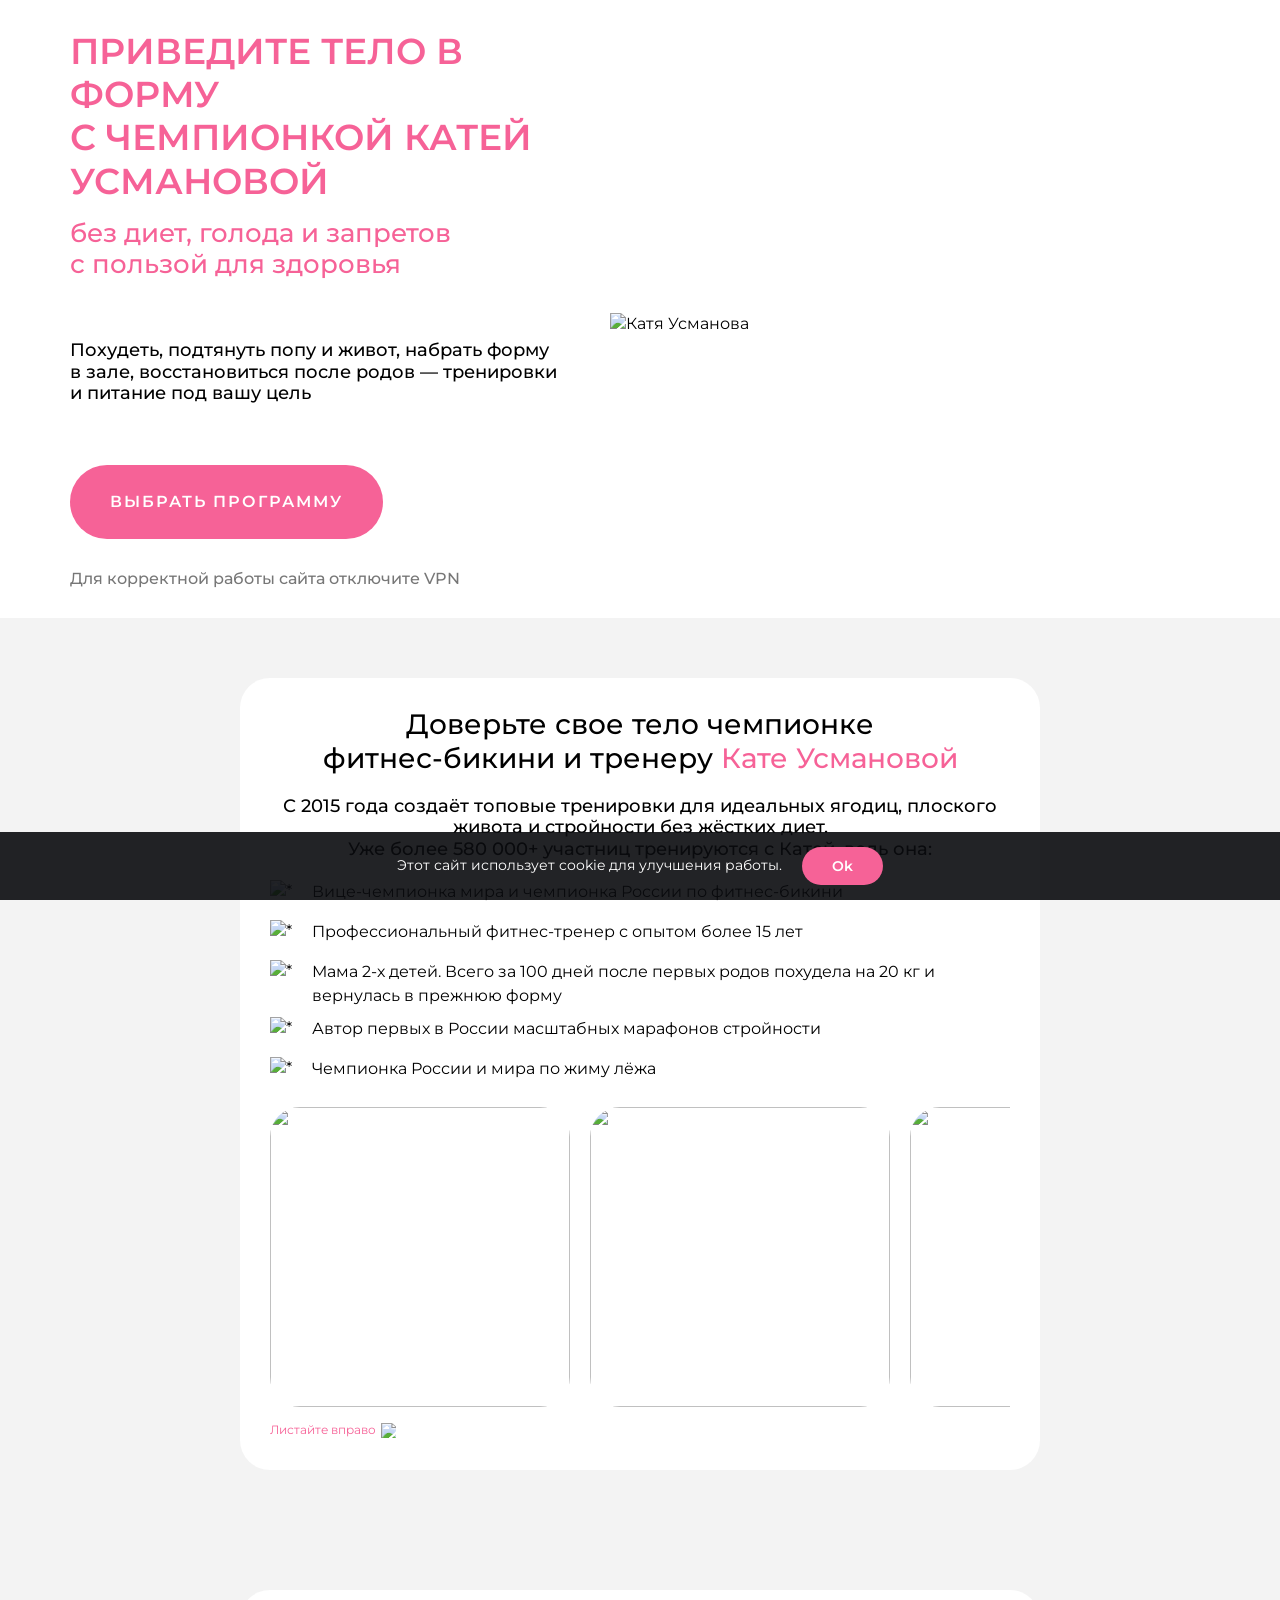
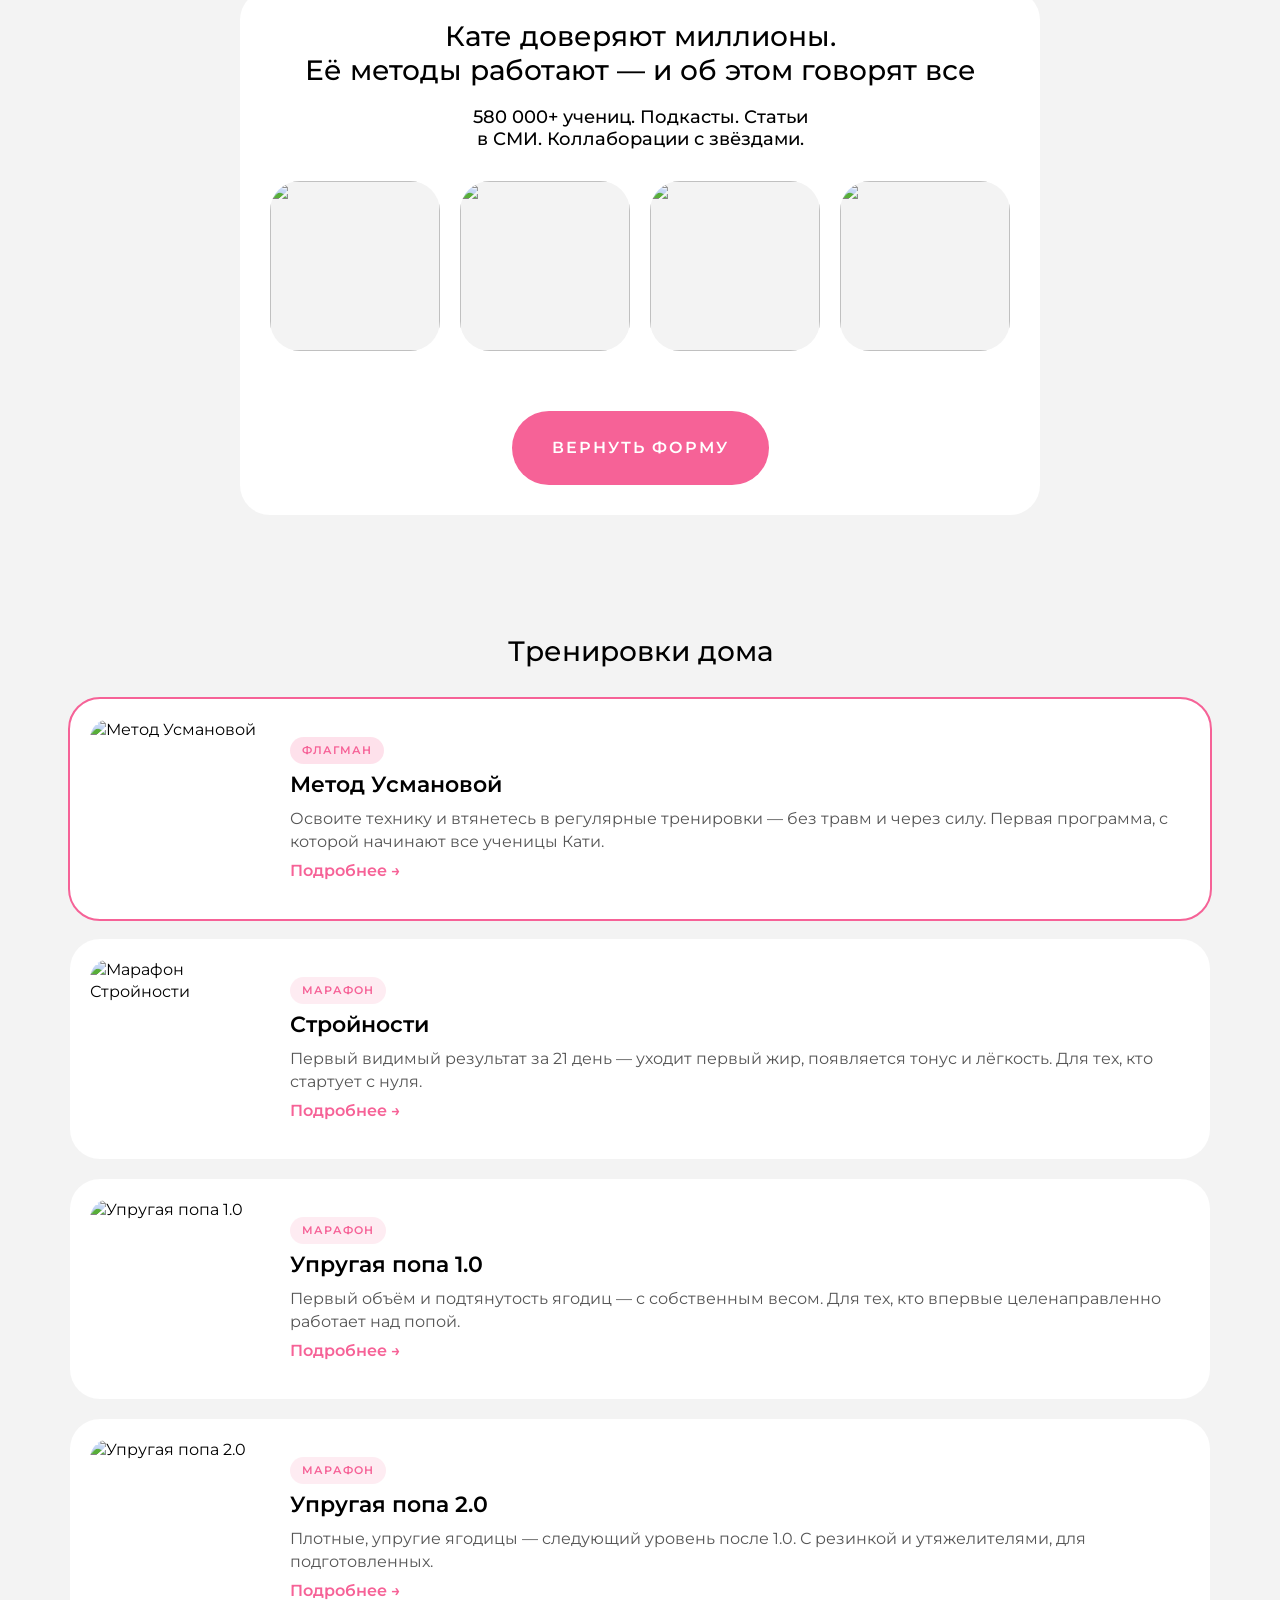
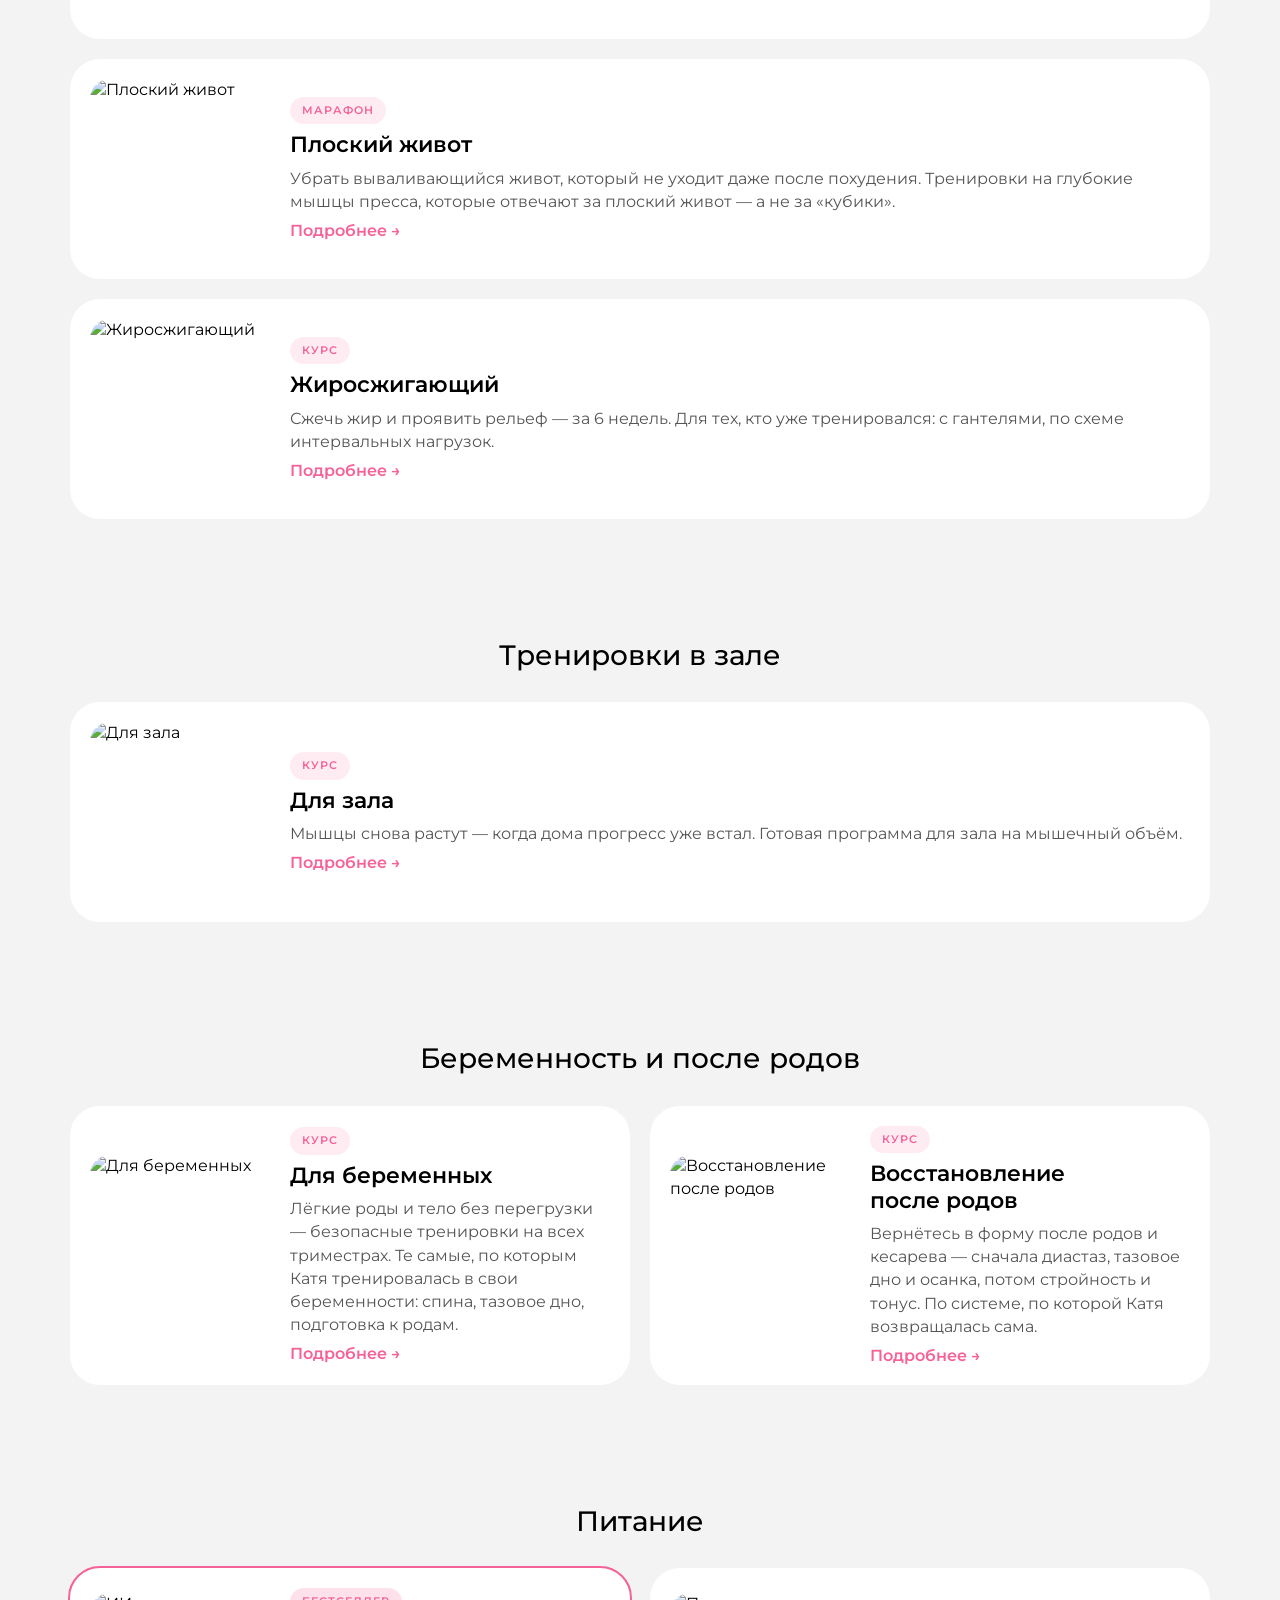
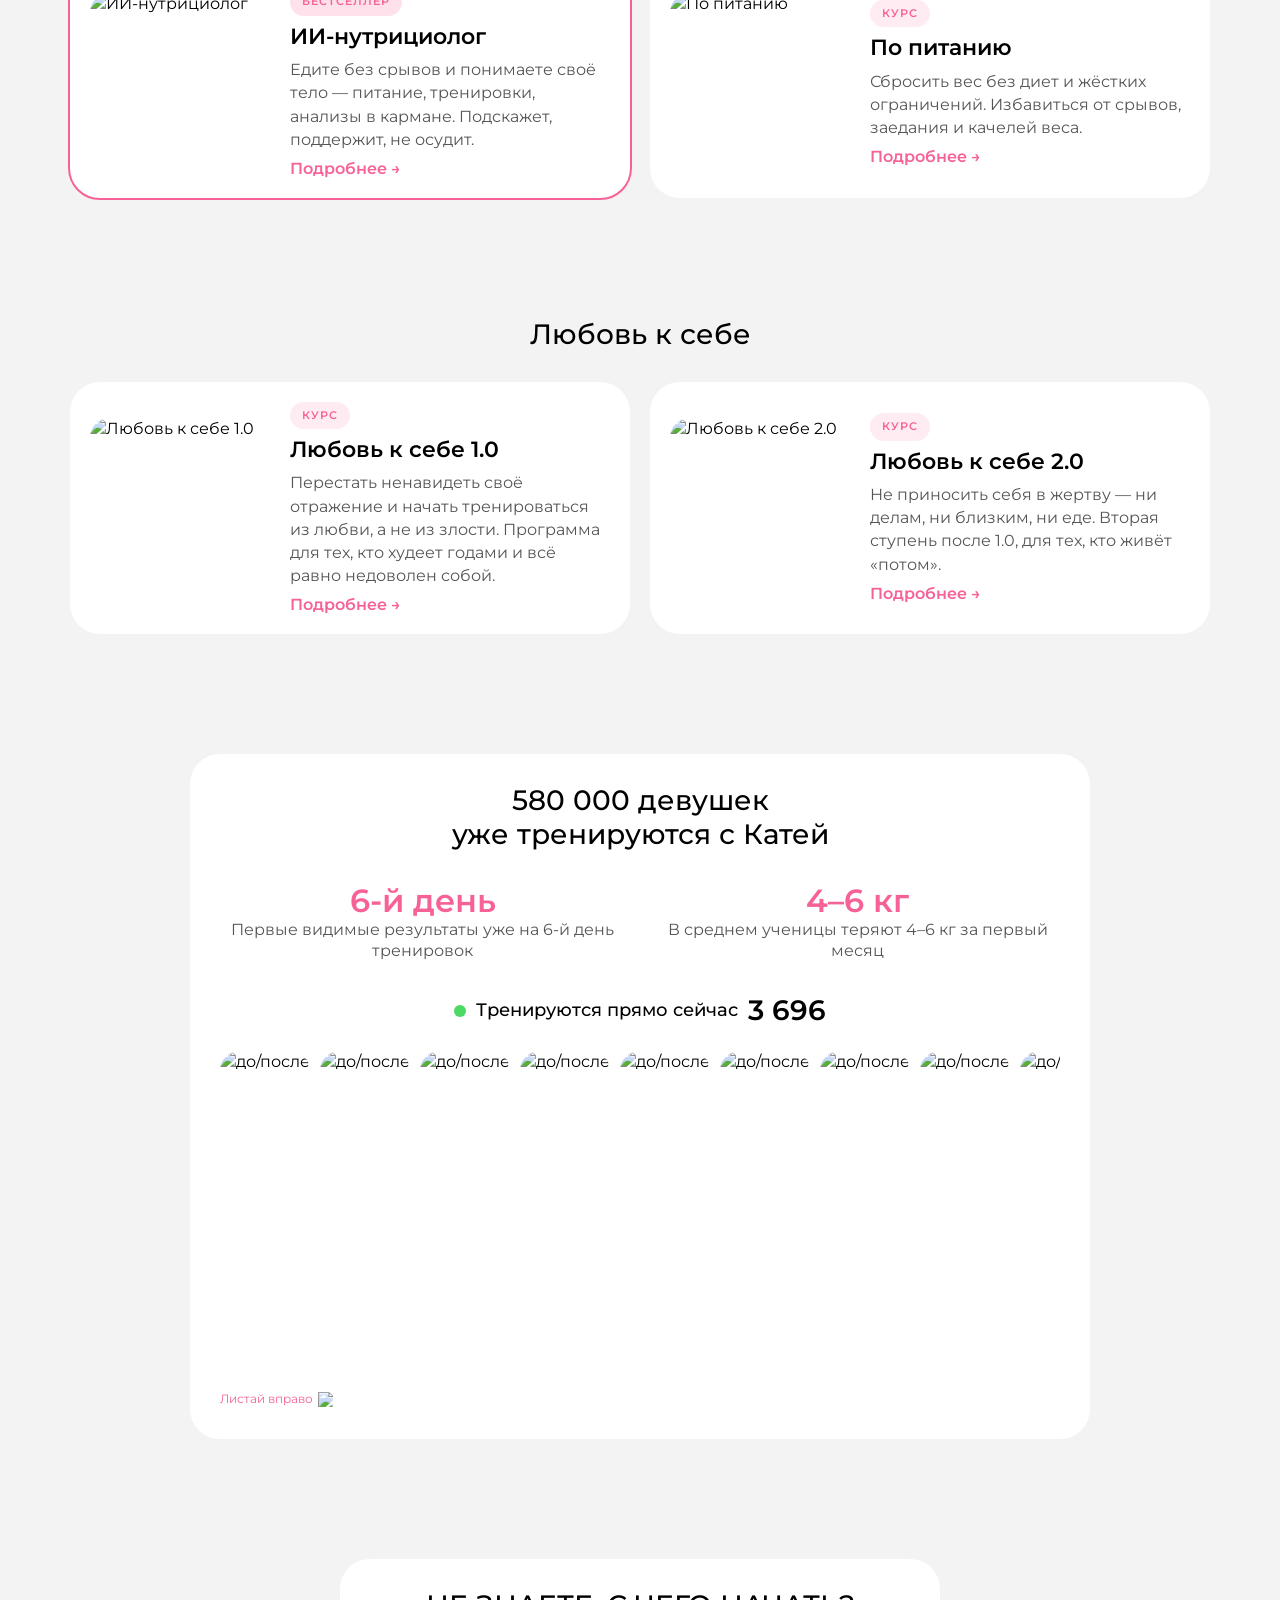
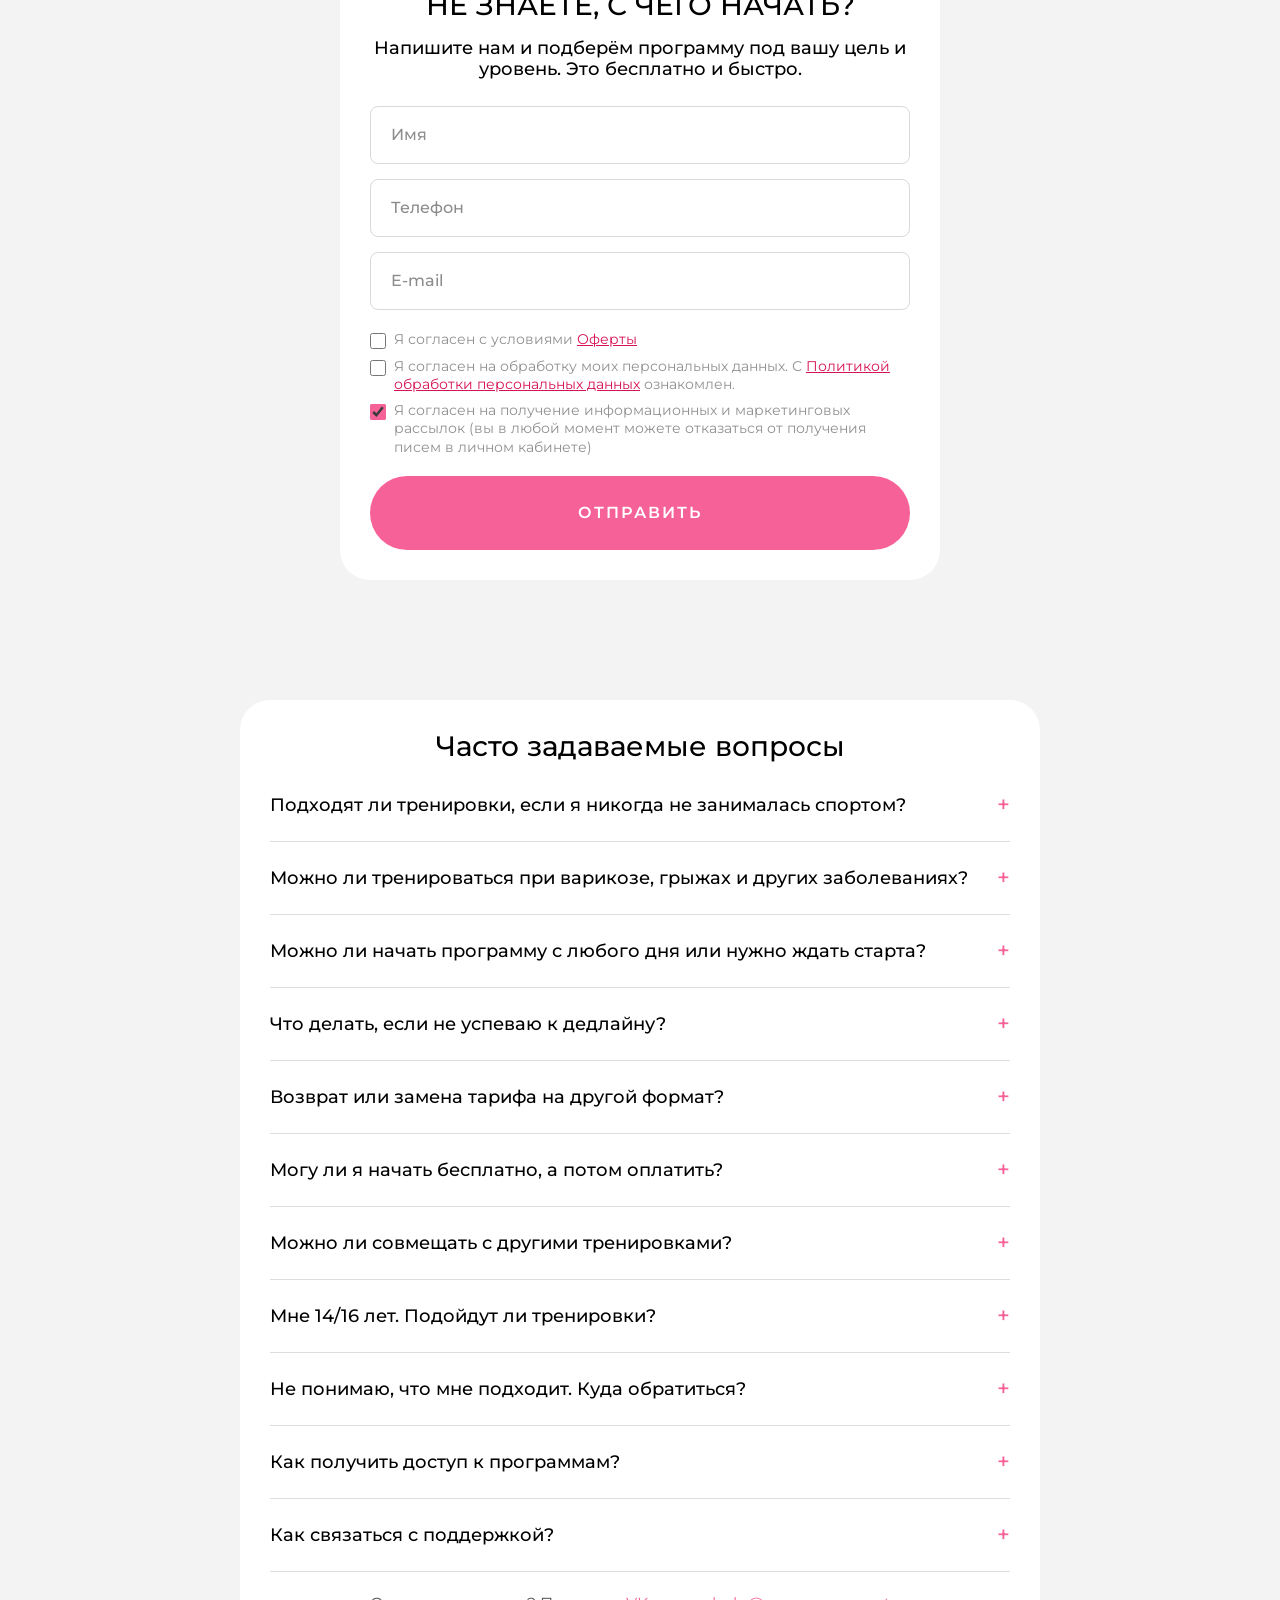
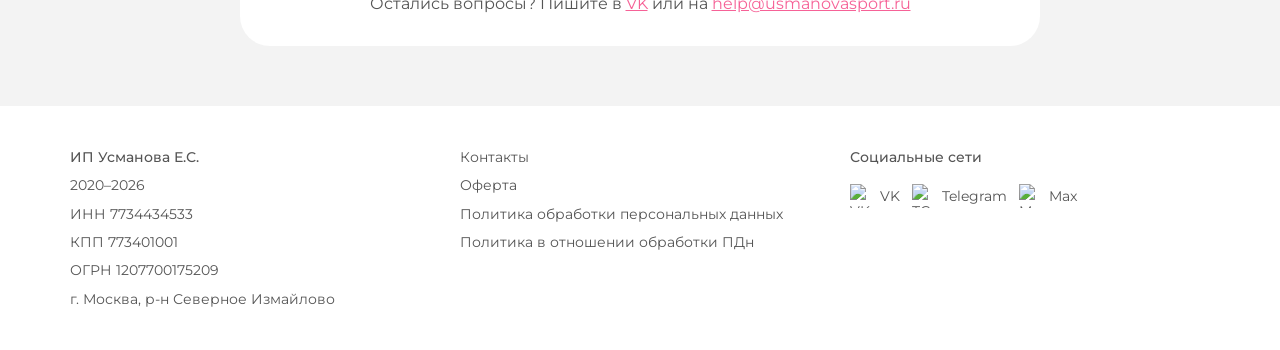
==== commit 9f5bfdde: "Fix hero section backgrounds to match original" ====
--- a/index.html
+++ b/index.html
@@ -206,7 +206,7 @@
 <body>
 
 <!-- ===== SCREEN 1: HERO (Desktop) ===== -->
-<section class="hero-desktop section" style="padding-bottom:0">
+<section class="hero-desktop section" style="padding:30px 0 0;background:#fff">
   <div class="container">
     <div class="hero-grid">
       <div class="hero-content">
@@ -224,7 +224,7 @@
 </section>
 
 <!-- ===== SCREEN 1: HERO (Mobile) ===== -->
-<section class="hero-mobile section-bg" style="padding:45px 0">
+<section class="hero-mobile" style="padding:45px 0;background:var(--bg)">
   <div class="container">
     <div class="card-white" style="text-align:center;padding:15px">
       <h1 class="h1" style="font-size:26px">Приведите тело в форму<br>с чемпионкой Катей Усмановой</h1>
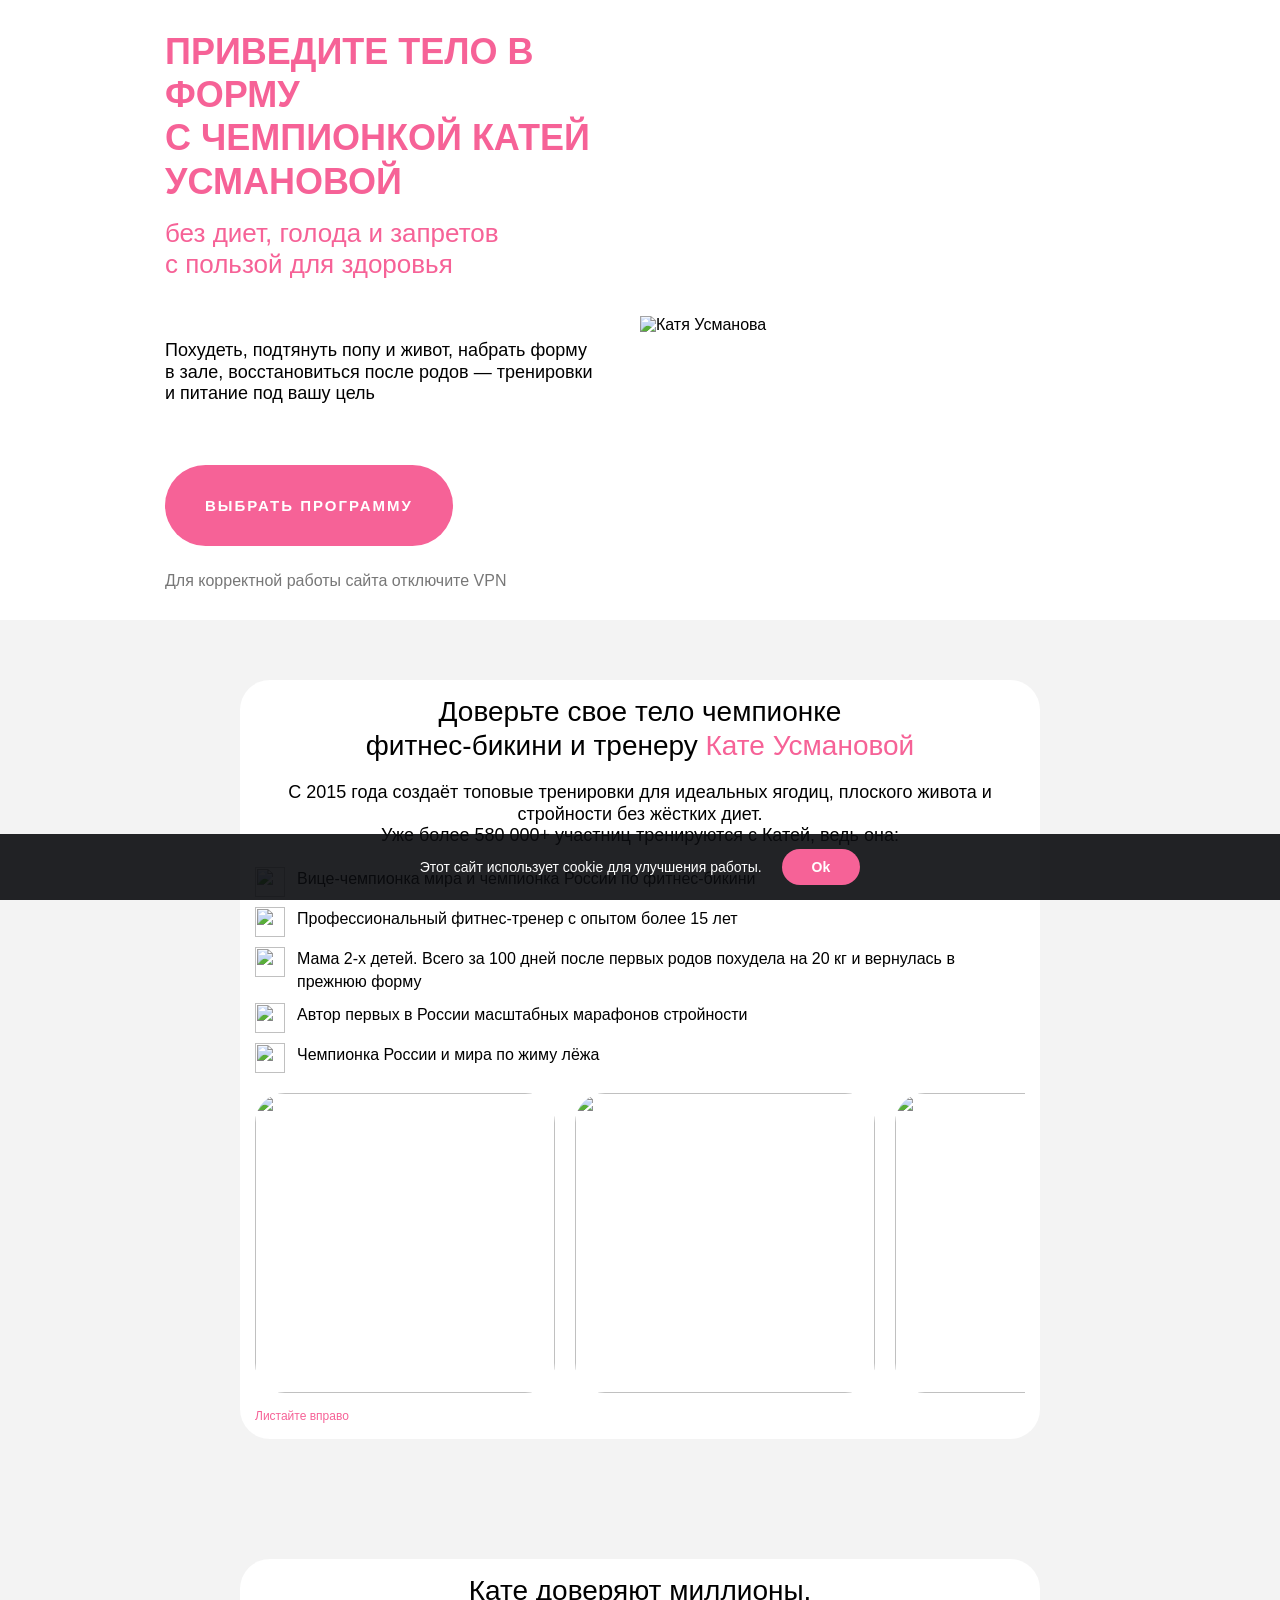
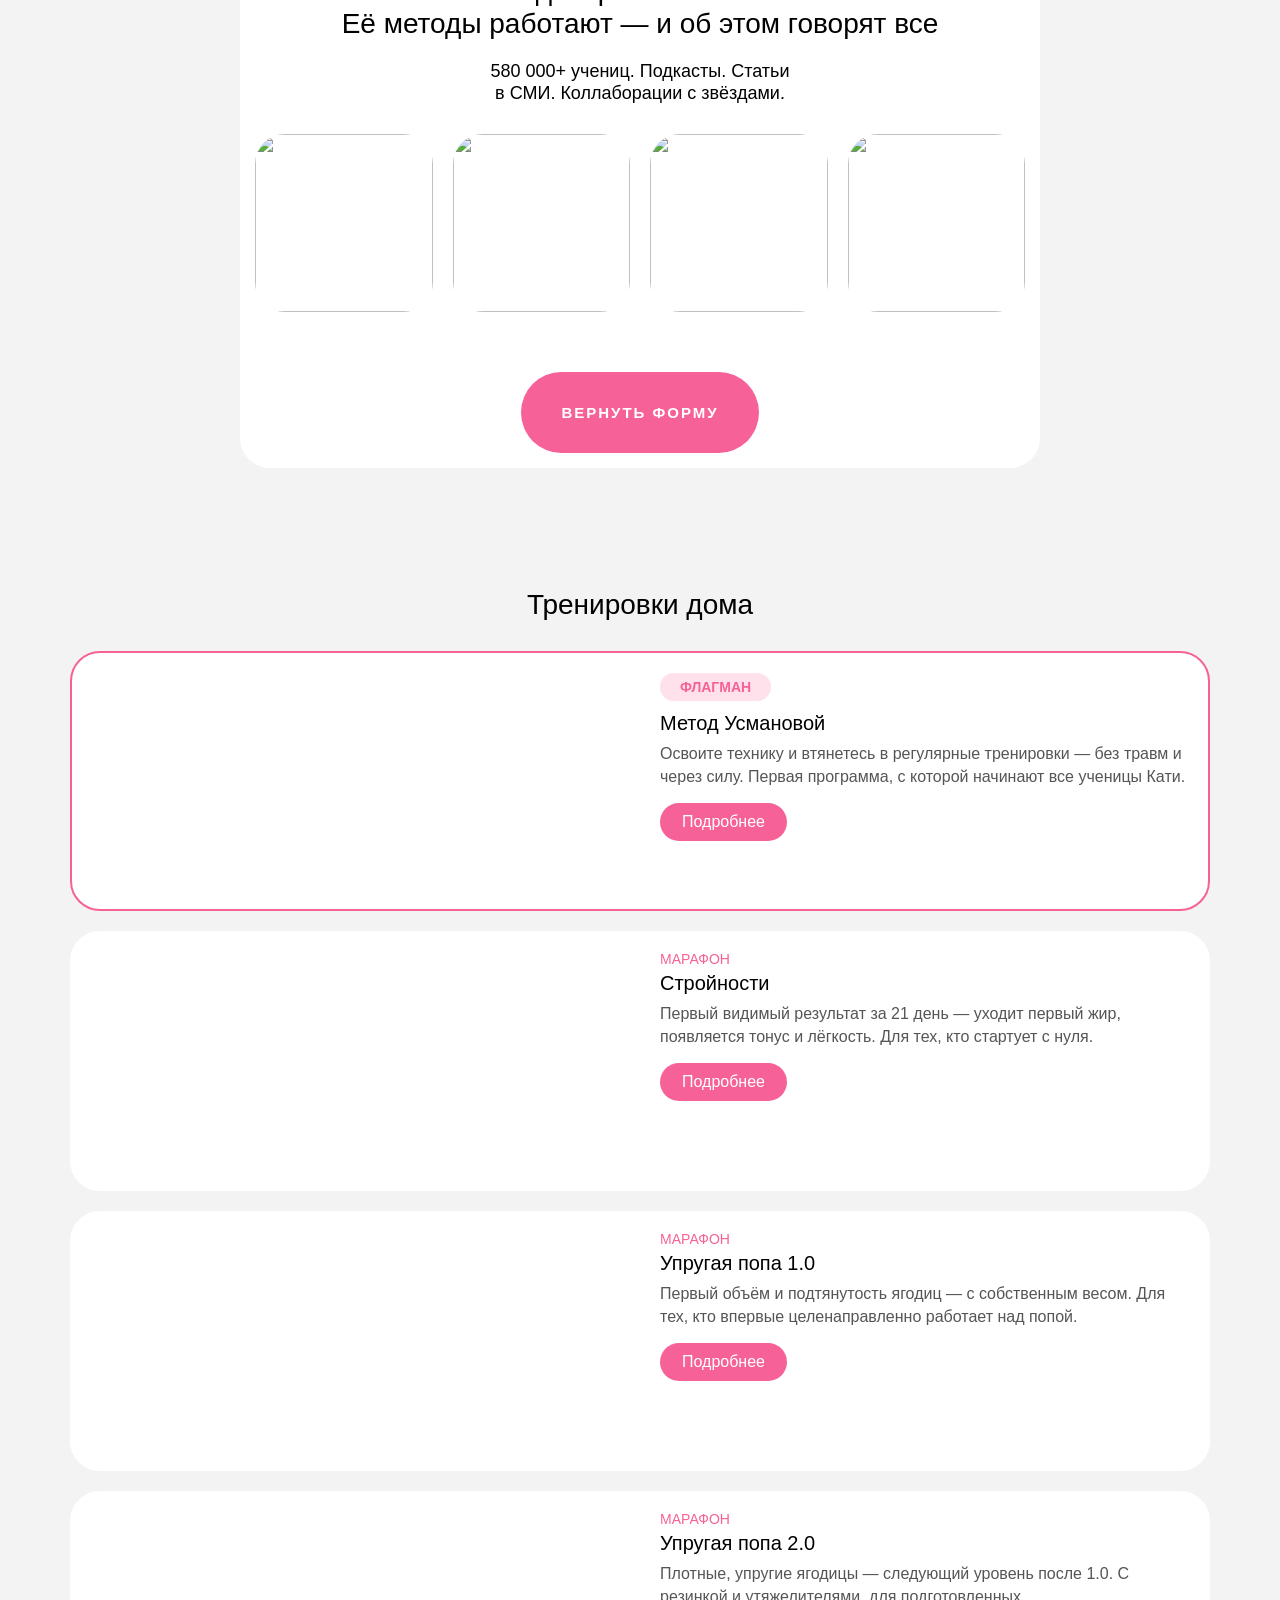
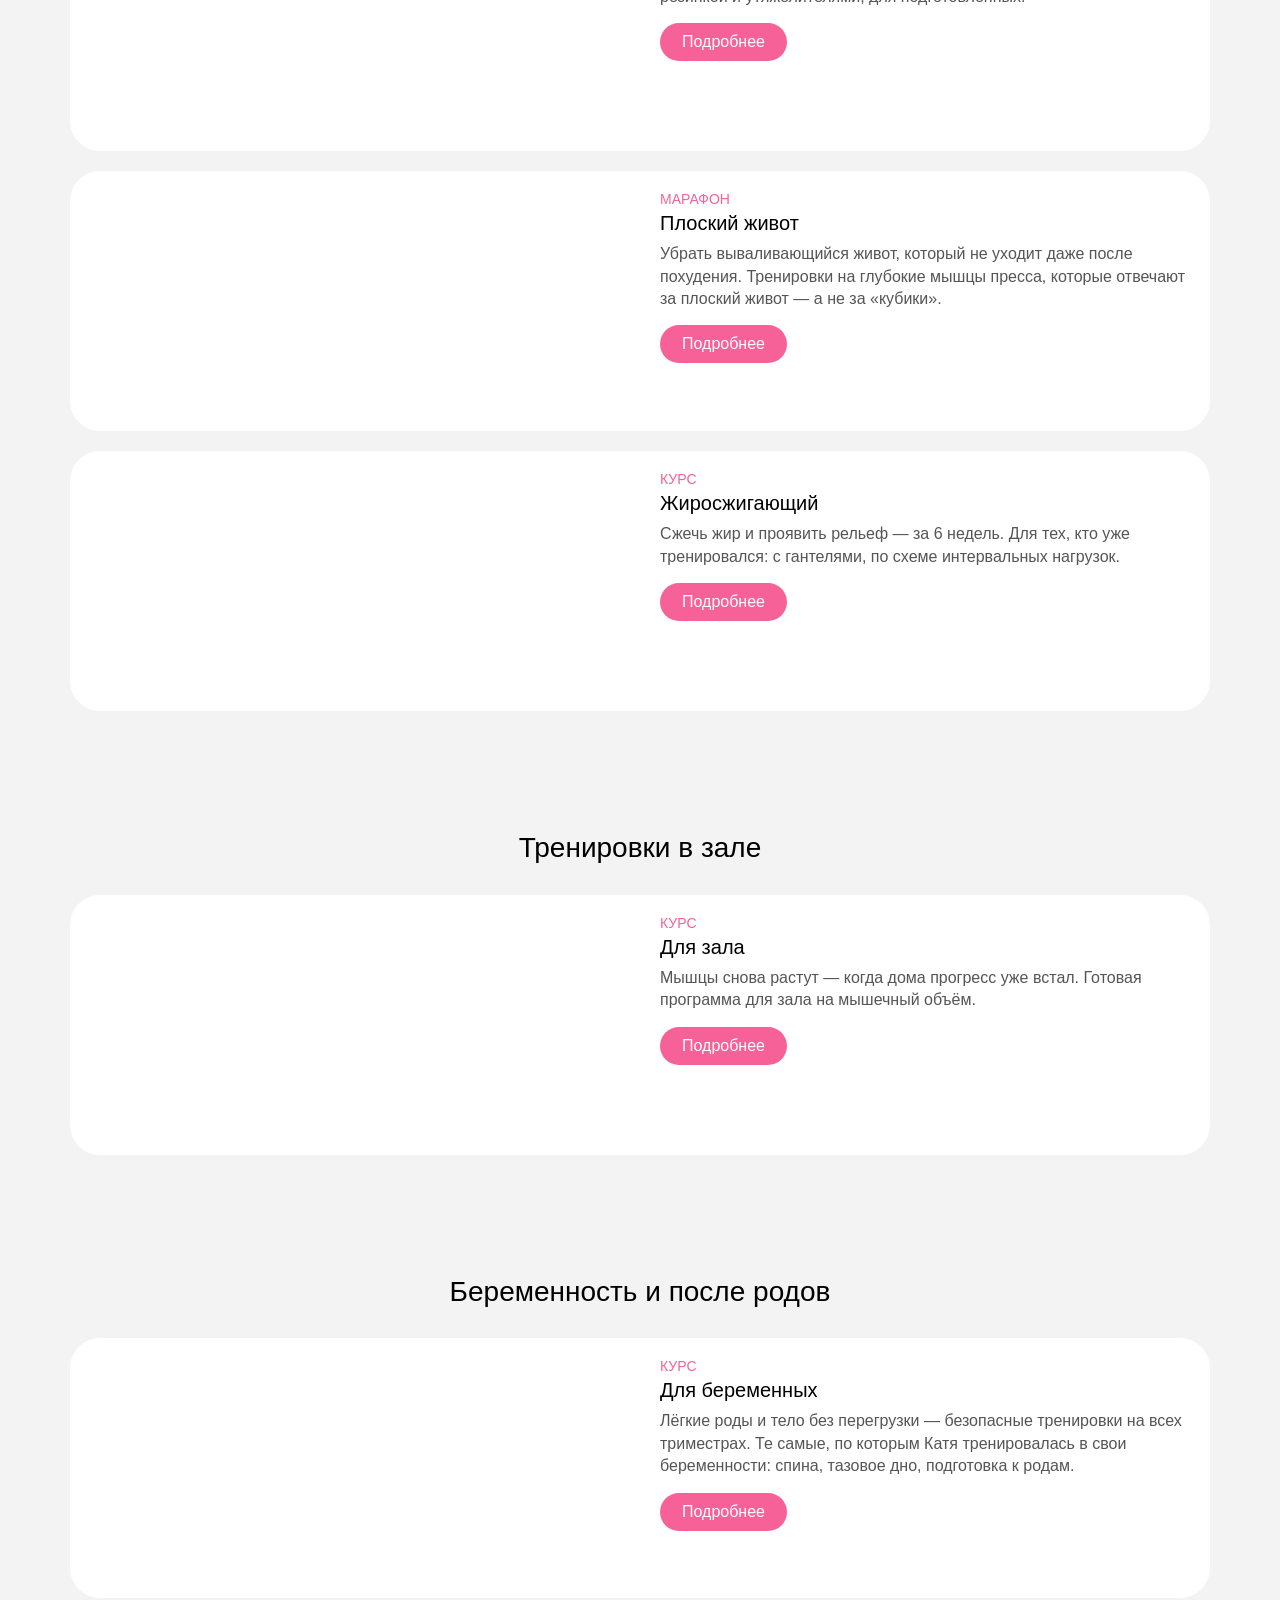
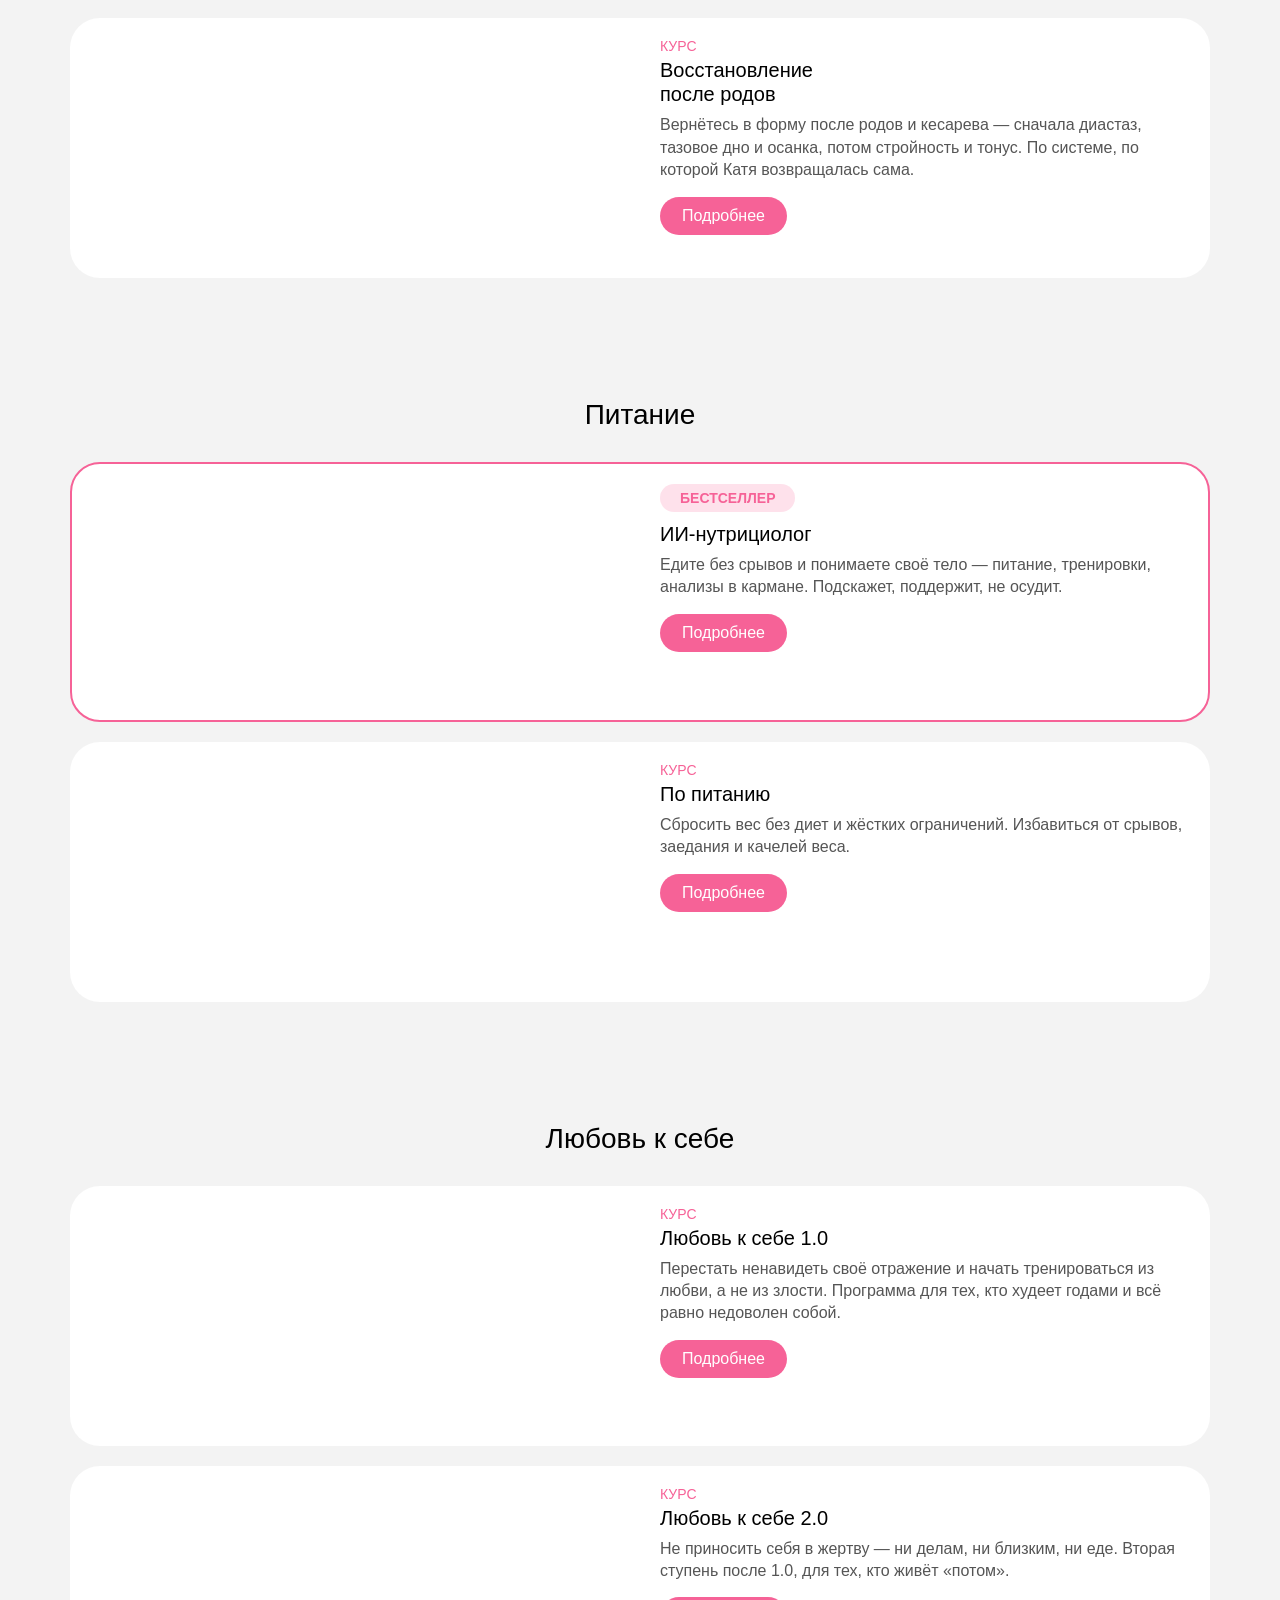
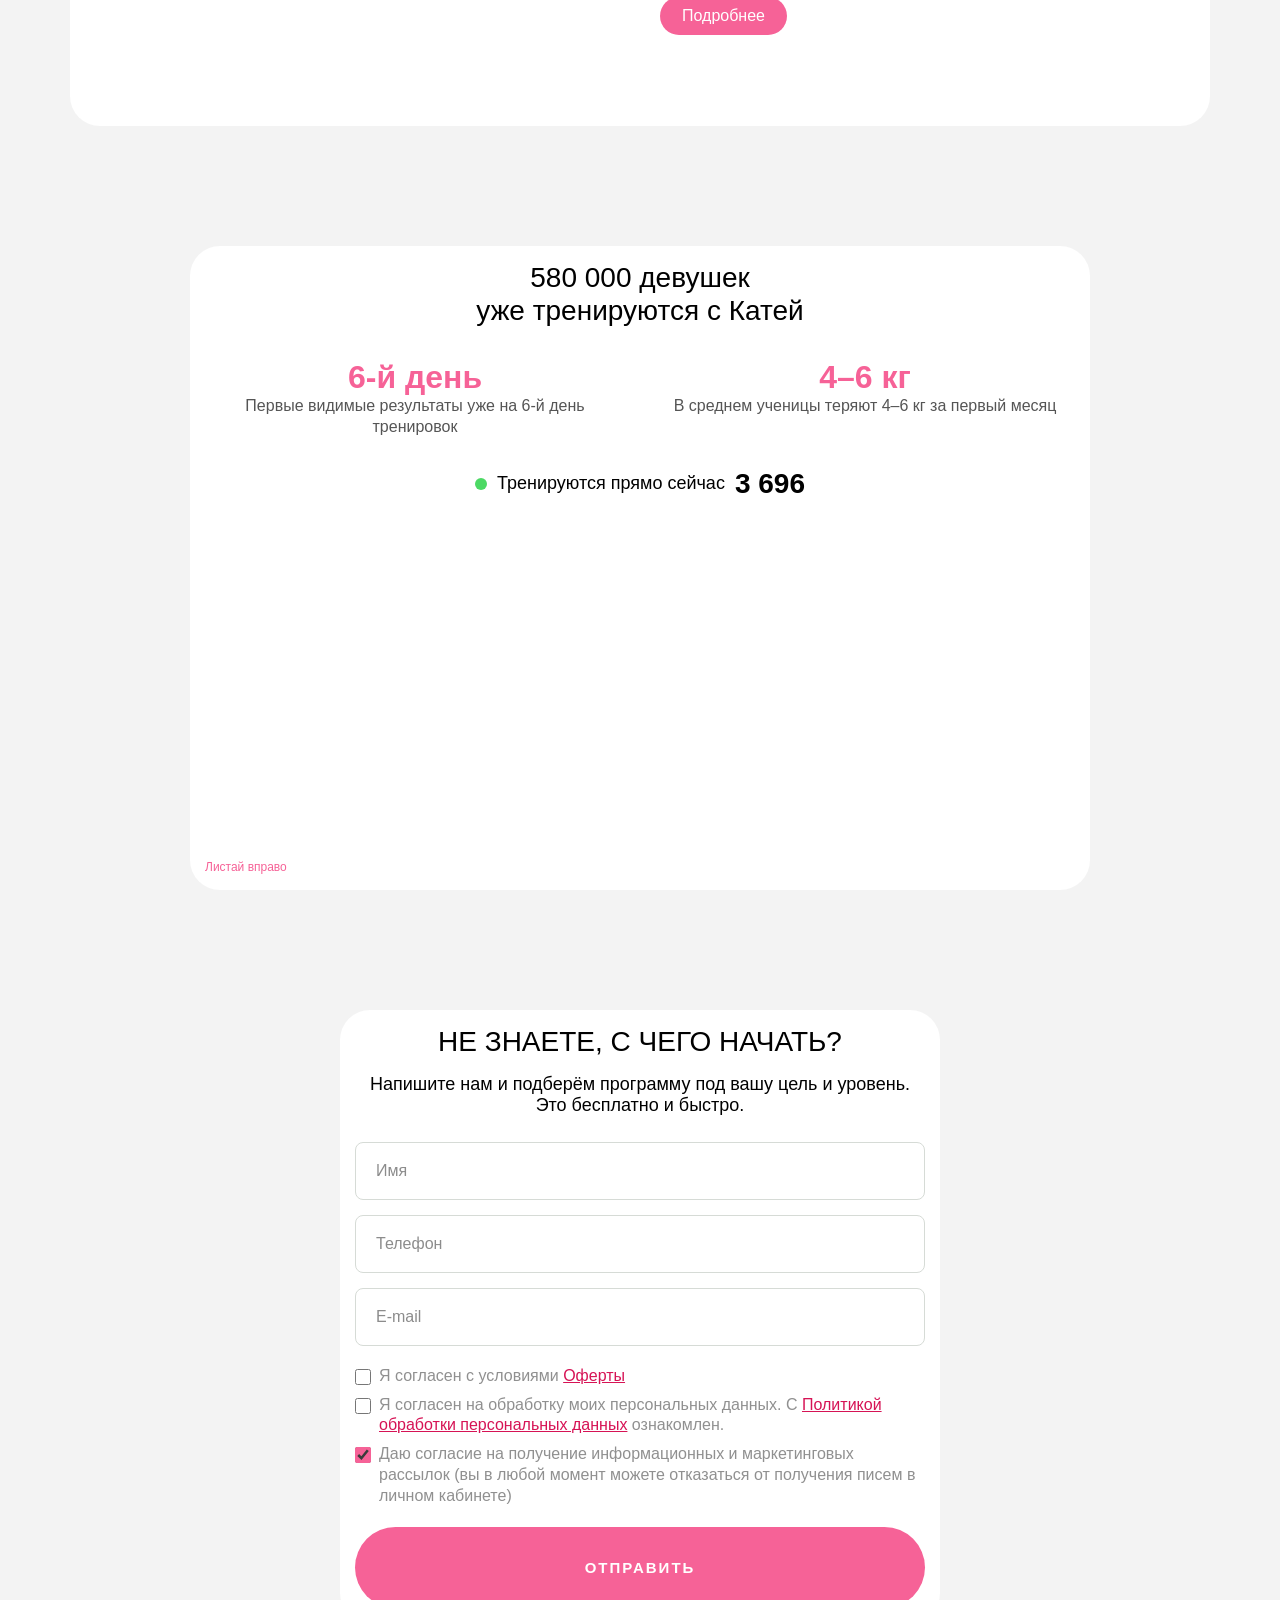
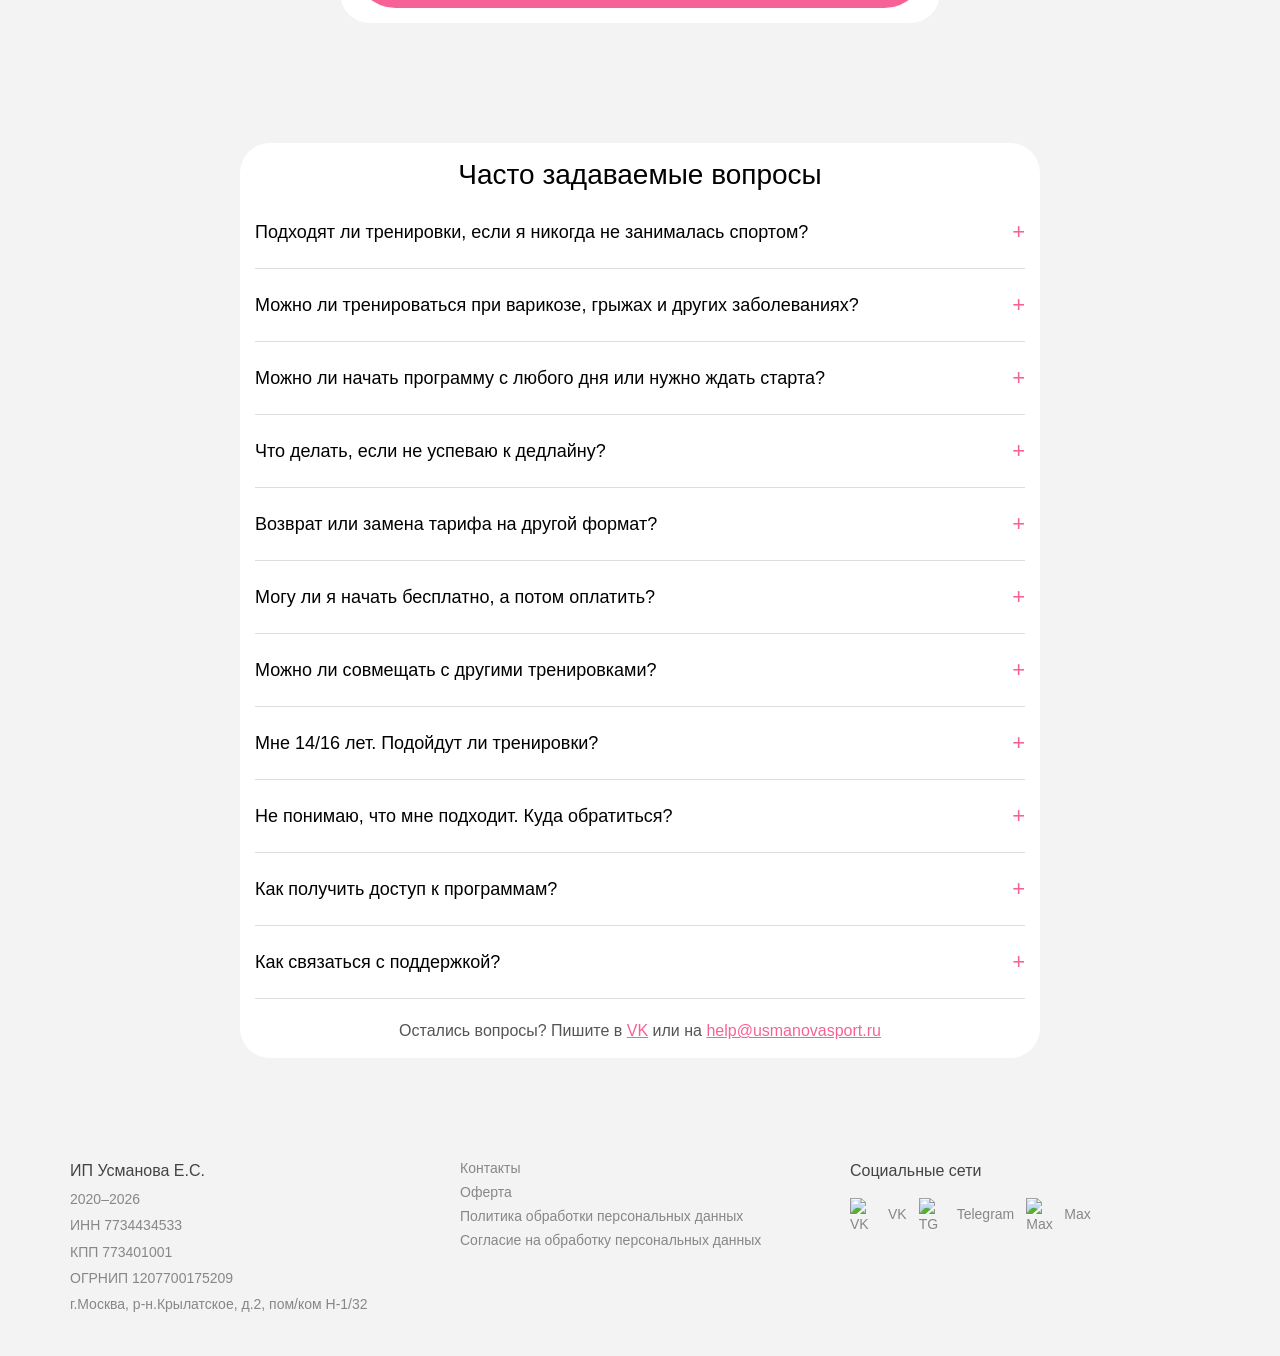
==== commit 344b73a4: "Pixel-perfect rewrite: exact font Gilroy, correct section bgs, program card layout, hero grid, form " ====
--- a/index.html
+++ b/index.html
@@ -5,252 +5,266 @@
 <meta name="viewport" content="width=device-width, initial-scale=1.0">
 <title>Фитнес с Катей Усмановой — похудение, фигура, зал, форма после родов</title>
 <meta name="description" content="Авторские фитнес-программы чемпионки: похудеть, подтянуть попу и живот, набрать форму в зале, восстановиться после родов. Без диет.">
-<link rel="preconnect" href="https://fonts.googleapis.com">
-<link rel="preconnect" href="https://fonts.gstatic.com" crossorigin>
-<link href="https://fonts.googleapis.com/css2?family=Montserrat:wght@400;500;600;700&display=swap" rel="stylesheet">
+<link rel="shortcut icon" href="https://fs.getcourse.ru/fileservice/file/download/a/934144/sc/240/h/fb783df3c47bb9bdf8432ac158d24131.png">
+
 <style>
+@font-face {
+  font-family: 'Gilroy';
+  src: url('https://fs.getcourse.ru/fileservice/file/download/h/c5ad85b5bf16600a49d40ad5ed235e33.woff/a/934144/sc/228') format('woff');
+  font-weight: 400;
+  font-style: normal;
+}
+@font-face {
+  font-family: 'Gilroy';
+  src: url('https://fs.getcourse.ru/fileservice/file/download/h/6e5d6a1c28b12636f6043ff99fc0ce86.woff/a/934144/sc/205') format('woff');
+  font-weight: 500;
+  font-style: normal;
+}
+@font-face {
+  font-family: 'Gilroy';
+  src: url('https://fs.getcourse.ru/fileservice/file/download/h/a0b69f25a8d7f98144131ebbd1a90d1e.woff/a/934144/sc/234') format('woff');
+  font-weight: 600;
+  font-style: normal;
+}
+
 *,*::before,*::after{box-sizing:border-box;margin:0;padding:0}
-:root{
-  --pink:#F66297;
-  --pink-light:#FF63AE;
-  --pink-hover:#F97EBF;
-  --pink-focus:#FF2686;
-  --bg:#F3F3F3;
-  --white:#ffffff;
-  --text:#000000;
-  --text-secondary:#555;
-  --text-muted:#777;
-  --text-placeholder:#8C8C8C;
-  --border:#D6DBD6;
-  --font:'Montserrat','Inter',sans-serif;
-  --radius-card:30px;
-  --radius-btn:100px;
-  --radius-input:8px;
-  --container:1170px;
-}
 html{scroll-behavior:smooth}
-body{font-family:var(--font);font-weight:400;color:var(--text);background:var(--bg);line-height:1.4;-webkit-font-smoothing:antialiased}
 img{max-width:100%;height:auto;display:block}
-a{color:inherit;transition:all 0.3s;text-decoration:none}
+a{transition:all 0.3s;text-decoration:none;color:inherit}
 a:hover{text-decoration:none}
 p{margin:0}
 strong{font-weight:500}
 ::selection{background:#abb7bd;color:#fff}
 
-.container{max-width:var(--container);margin:0 auto;padding:0 15px}
-.section{padding:60px 0}
-.section-bg{background:var(--white)}
-.card-white{background:var(--white);border-radius:var(--radius-card);padding:30px}
-
-/* ===== Typography ===== */
-.h1{font-size:36px;line-height:1.2;font-weight:600;color:var(--pink);text-transform:uppercase}
-.h2{font-size:28px;line-height:1.2;font-weight:500}
-.h3{font-size:26px;line-height:1.2;font-weight:500}
-.h4{font-size:20px;line-height:1.2;font-weight:500}
-.subtitle{font-size:26px;line-height:1.2;font-weight:500;color:var(--pink)}
-.desc{font-size:18px;line-height:1.2;font-weight:500;color:var(--text)}
-.desc-small{font-size:16px;line-height:1.2;font-weight:500;color:var(--text-muted)}
-.desc-muted{font-size:14px;line-height:1.2;color:var(--text-muted);font-weight:500}
-.text-center{text-align:center}
-.text-left{text-align:left}
-.pink{color:var(--pink)}
+body{margin:0;font-family:'Gilroy',Roboto,sans-serif;font-weight:400;background:#fff;-webkit-font-smoothing:antialiased}
+
+/* ===== Container ===== */
+.container{max-width:1170px;margin:0 auto;padding:0 15px}
+@media(max-width:1199px){.container{max-width:970px}}
+@media(max-width:991px){.container{max-width:750px}}
+@media(max-width:767px){.container{max-width:100%;padding:0 15px}}
+
+/* ===== Sections common ===== */
+.section{padding:60px 0;background:#F3F3F3}
+.section-hero{background:#fff;padding:30px 0 0}
+.card-white{background:#fff;border-radius:30px;padding:15px}
+
+/* ===== Grid ===== */
+.row{display:flex;flex-wrap:wrap}
+.col-5{width:41.66666667%;margin-left:8.33333333%}
+.col-6{width:50%}
+.col-12{width:100%}
+.col-4{width:33.33333333%}
+.col-offset-4{margin-left:33.33333333%}
+@media(max-width:1020px){.col-5,.col-6,.col-4,.col-offset-4{width:100%;margin-left:0}}
 
 /* ===== Buttons ===== */
-.btn{display:inline-flex;align-items:center;justify-content:center;text-decoration:none;text-transform:uppercase;letter-spacing:2px;text-align:center;background:var(--pink);color:#fff;font-size:16px;line-height:1.4;font-weight:600;border-radius:var(--radius-btn);padding:26px 40px;border:none;cursor:pointer;transition:all 0.2s;font-family:var(--font);outline:none;white-space:nowrap}
-.btn:hover{opacity:0.9;color:#fff}
-.btn:active{transform:translateY(2px)}
-.btn-full{width:100%}
-@media(max-width:720px){.btn{padding:26px 20px;font-size:14px;width:100%}}
-
-/* ===== Hero ===== */
-.hero-desktop{display:block;padding:30px 0 0}
-.hero-desktop .hero-grid{display:grid;grid-template-columns:5fr 6fr;gap:40px;align-items:center}
-.hero-desktop .hero-content{padding:0 0 0 0}
-.hero-desktop .hero-content .h1{margin-bottom:15px}
-.hero-desktop .hero-content .subtitle{margin-bottom:60px}
-.hero-desktop .hero-content .desc{margin-bottom:60px}
-.hero-desktop .hero-content .btn{margin-bottom:5px}
-.hero-desktop .hero-content .desc-small{margin-bottom:30px}
-.hero-desktop .hero-image img{width:100%;height:auto}
-.hero-mobile{display:none;padding:45px 0}
+.g button.btn,.g .btn,.btn-g{
+  text-decoration:none;text-transform:uppercase;letter-spacing:2px;text-align:center;
+  background-color:#F66297;color:#fff;font-size:15px;line-height:1.4;font-weight:600;
+  border-radius:100px;padding:30px 40px;min-height:auto;transition:all 0.2s;
+  outline:none;border:none;cursor:pointer;font-family:'Gilroy',Roboto,sans-serif;display:inline-flex;
+  align-items:center;justify-content:center}
+.g button.btn:active,.btn-g:active{transform:translateY(2px)}
+@media(max-width:720px){.g button.btn,.btn-g{width:100%;padding:26px 20px;font-size:16px !important}}
+@media(max-width:325px){.g button.btn,.btn-g{padding:28px 20px;font-size:12px !important}}
+
+/* ===== Hero Desktop ===== */
+.hero-desktop{display:block}
+.hero-desktop .row{align-items:center}
+.hero-desktop .col-5{align-self:center}
+.hero-desktop .h1{font-size:36px;line-height:1.2;color:#F66297;font-weight:600;text-transform:uppercase;margin-bottom:15px}
+.hero-desktop .h2{font-size:26px;line-height:1.2;color:#F66297;font-weight:500;margin-bottom:60px}
+.hero-desktop .desc{font-size:18px;line-height:1.2;color:#000;font-weight:500;margin-bottom:60px}
+.hero-desktop .btn-wrap{margin-bottom:5px}
+.hero-desktop .vpn-note{font-size:16px;line-height:1.2;color:#777;font-weight:500;margin-top:25px;margin-bottom:30px}
+.hero-desktop .hero-img img{width:100%;height:auto}
+@media(max-width:1020px){.hero-desktop{display:none !important}}
+
+/* ===== Hero Mobile ===== */
+.hero-mobile{display:none;background:#F3F3F3;padding:45px 0}
 .hero-mobile .card-white{text-align:center;padding:15px}
-.hero-mobile .h1{font-size:26px}
-.hero-mobile .subtitle{font-size:20px;margin-bottom:-10px}
-.hero-mobile .desc{margin-bottom:20px}
-
-@media(max-width:1020px){
-  .hero-desktop{display:none}
-  .hero-mobile{display:block}
-  .hero-mobile .hero-image{margin-bottom:10px}
-}
+.hero-mobile .h1{font-size:26px;line-height:1.2;color:#F66297;font-weight:600;text-transform:uppercase;margin-bottom:15px}
+.hero-mobile .h2{font-size:20px;line-height:1.2;color:#F66297;font-weight:500;margin-bottom:-10px}
+.hero-mobile .hero-img{margin-bottom:10px}
+.hero-mobile .hero-img img{width:100%}
+.hero-mobile .desc{font-size:16px;line-height:1.2;color:#000;font-weight:500;margin-bottom:20px}
+.hero-mobile .vpn-note{font-size:14px;line-height:1.2;color:#777;font-weight:500;margin-top:10px;margin-bottom:0}
+.hero-mobile .btn-g{background-color:#F66297;width:100%}
+@media(min-width:1021px){.hero-mobile{display:none !important}}
+@media(max-width:1020px){.hero-mobile{display:block}}
 
 /* ===== Trust Section ===== */
-.trust-section{background:var(--bg);padding:60px 0}
+.trust-section{background:#F3F3F3;padding:60px 0}
 .trust-section .card-white{max-width:800px;margin:0 auto}
-.trust-list{margin-bottom:20px;text-align:left}
+.trust-section .section-title{font-size:28px;line-height:1.2;font-weight:500;text-align:center;margin-bottom:20px;color:#000}
+.trust-section .section-title .pink{color:#F66297}
+.trust-section .section-desc{font-size:18px;line-height:1.2;font-weight:500;text-align:center;margin-bottom:20px;color:#000}
+.trust-list{margin-bottom:20px}
 .trust-item{display:flex;align-items:flex-start;gap:12px;margin-bottom:10px;text-align:left}
 .trust-item:last-child{margin-bottom:20px}
 .trust-item .icon{width:30px;height:30px;flex-shrink:0;object-fit:contain}
-.trust-item span{display:block;font-size:16px;line-height:1.45;font-weight:400;color:var(--text)}
+.trust-item span{font-size:16px;font-weight:400;line-height:1.45;color:#000;display:block;text-align:left}
 .slider-wrapper{display:flex;gap:20px;overflow-x:auto;padding-bottom:10px;scroll-snap-type:x mandatory}
 .slider-wrapper::-webkit-scrollbar{height:6px}
-.slider-wrapper::-webkit-scrollbar-thumb{background:var(--pink);border-radius:3px}
+.slider-wrapper::-webkit-scrollbar-thumb{background:#F66297;border-radius:3px}
 .slider-item{flex:0 0 auto;scroll-snap-align:start}
-.slider-item img{width:300px;height:300px;object-fit:cover;border-radius:var(--radius-card)}
-.slider-hint{display:inline-flex;align-items:center;font-size:12px;color:var(--pink);margin-top:5px;gap:5px}
-.slider-hint img{width:15px;height:15px}
-
-/* ===== Media / Social Proof ===== */
-.media-section{background:var(--bg);padding:60px 0}
+.slider-item img{width:300px;height:300px;object-fit:cover;border-radius:30px}
+.slider-hint{display:inline-flex;align-items:center;font-family:'Gilroy',sans-serif;font-weight:400;font-size:12px;line-height:1.2;color:#F66297;margin-top:5px;gap:5px}
+.slider-hint .arrow-icon{width:15px;height:15px}
+
+/* ===== Media Section ===== */
+.media-section{background:#F3F3F3;padding:60px 0}
 .media-section .card-white{max-width:800px;margin:0 auto;text-align:center}
+.media-section .section-title{font-size:28px;line-height:1.2;font-weight:500;margin-bottom:20px;color:#000}
+.media-section .section-desc{font-size:18px;line-height:1.2;font-weight:500;margin-bottom:30px;color:#000}
 .media-grid{display:grid;grid-template-columns:repeat(4,1fr);gap:20px;margin:30px 0}
-.media-item{width:100%;aspect-ratio:1;border-radius:var(--radius-card);overflow:hidden;background:var(--bg)}
+.media-item{width:100%;aspect-ratio:1;border-radius:30px;overflow:hidden}
 .media-item img{width:100%;height:100%;object-fit:cover}
-.media-text{font-size:18px;line-height:1.2;font-weight:500;margin-bottom:30px}
 @media(max-width:768px){.media-grid{grid-template-columns:repeat(2,1fr);gap:10px}}
 
-/* ===== Programs ===== */
-.programs-section{background:var(--bg);padding:60px 0}
-.programs-section .section-title{text-align:center;margin-bottom:30px}
-.programs-grid{display:grid;gap:20px}
-.programs-grid-1{grid-template-columns:1fr}
-.programs-grid-2{grid-template-columns:1fr 1fr}
-.programs-grid-3{grid-template-columns:1fr 1fr 1fr}
-
-.program-card{display:grid;grid-template-columns:180px 1fr;gap:20px;background:var(--white);border-radius:var(--radius-card);padding:20px;align-items:center;transition:all 0.3s}
-.program-card.featured{outline:2px solid var(--pink)}
-.program-card .card-img{width:180px;height:180px;border-radius:20px;overflow:hidden;flex-shrink:0}
-.program-card .card-img img{width:100%;height:100%;object-fit:cover}
-.program-card .card-body{display:flex;flex-direction:column;gap:8px;min-width:0}
-.program-card .card-tag{display:inline-block;font-size:11px;font-weight:600;letter-spacing:1px;text-transform:uppercase;color:var(--pink);padding:6px 12px;border-radius:100px;background:rgba(246,98,151,0.12);align-self:flex-start}
-.program-card .card-tag.featured-tag{background:rgba(246,98,151,0.19)}
-.program-card .card-title{font-size:22px;font-weight:600;line-height:1.2}
-.program-card .card-desc{font-size:16px;line-height:1.45;color:var(--text-secondary)}
-.program-card .card-btn{background:none;border:none;color:var(--pink);font-weight:600;font-size:16px;cursor:pointer;padding:0;text-align:left;font-family:var(--font);transition:all 0.2s;display:inline-flex;align-items:center;gap:5px}
-.program-card .card-btn:hover{opacity:0.7}
-
-@media(max-width:768px){
-  .program-card{grid-template-columns:1fr;text-align:left}
-  .program-card .card-img{width:100%;height:200px}
-  .programs-grid-2,.programs-grid-3{grid-template-columns:1fr}
+/* ===== Programs (cards) ===== */
+.programs-section{background:#F3F3F3;padding:60px 0}
+.programs-section .section-title{font-size:28px;line-height:1.2;font-weight:500;text-align:center;margin-bottom:30px;color:#000}
+.programs-grid{display:flex;flex-direction:column;gap:20px}
+.program-card{position:relative;background:#fff;border-radius:30px;overflow:hidden;display:flex;min-height:260px;padding-bottom:15px}
+.program-card.featured{border:2px solid #F66297}
+.program-card .card-img{position:absolute;left:0;bottom:0;height:100%;width:auto;object-fit:cover;max-width:50%}
+.program-card .card-body{position:relative;margin-left:50%;padding:20px;width:50%;display:flex;flex-direction:column;justify-content:flex-start}
+.program-card .card-tag{color:#F66297;font-size:14px;font-weight:500;margin-bottom:4px}
+.program-card.featured .card-tag{background:rgba(246,98,151,0.19);color:#F66297;font-size:14px;font-weight:600;border-radius:100px;padding:6px 20px;width:fit-content;margin-bottom:10px}
+.program-card .card-title{color:#000;font-size:20px;font-weight:500;margin-bottom:8px;line-height:1.2}
+.program-card .card-desc{color:#555;font-size:16px;font-weight:400;line-height:1.4;margin-bottom:15px}
+.program-card .card-btn{display:inline-block;background:#F66297;color:#fff;font-size:16px;font-weight:500;padding:10px 22px;border-radius:100px;text-decoration:none;width:fit-content;border:none;cursor:pointer;font-family:'Gilroy',Roboto,sans-serif;transition:all 0.2s}
+.program-card .card-btn:hover{opacity:0.9}
+@media(max-width:1020px){
+  .program-card{min-height:180px}
+  .program-card .card-title{font-size:18px}
+  .program-card .card-desc{font-size:14px}
+  .program-card .card-btn{margin-top:15px}
 }
-
-/* ===== Stats / 580k ===== */
-.stats-section{background:var(--bg);padding:60px 0}
+@media(max-width:640px){
+  .program-card .card-body{padding:15px}
+  .program-card .card-img{max-width:45%}
+  .program-card .card-desc{font-size:13px}
+}
+
+/* ===== Stats Section ===== */
+.stats-section{background:#F3F3F3;padding:60px 0}
 .stats-section .card-white{max-width:900px;margin:0 auto}
+.stats-section .section-title{font-size:28px;line-height:1.2;font-weight:500;text-align:center;margin-bottom:20px;color:#000}
 .stats-grid{display:grid;grid-template-columns:1fr 1fr;gap:30px;margin:30px 0}
 .stat-item{text-align:center}
-.stat-number{font-size:32px;font-weight:600;color:var(--pink);line-height:1.2}
-.stat-label{font-size:16px;color:var(--text-secondary);line-height:1.3}
-.live-counter{display:flex;align-items:center;justify-content:center;gap:10px;margin:20px 0;font-size:18px;font-weight:500}
-.live-dot{width:12px;height:12px;border-radius:50%;background:#4CD964;animation:pulse 1.5s infinite}
+.stat-number{font-size:32px;font-weight:600;color:#F66297;line-height:1.2}
+.stat-label{font-size:16px;color:#555;line-height:1.3}
+.live-counter{display:flex;align-items:center;justify-content:center;gap:10px;margin:20px 0;font-size:18px;font-weight:500;color:#000}
+.live-dot{width:12px;height:12px;border-radius:50%;background:#4CD964;animation:pulse 1.5s infinite;flex-shrink:0}
 @keyframes pulse{0%{opacity:1}50%{opacity:0.3}100%{opacity:1}}
-.live-number{font-size:28px;font-weight:600;color:var(--text)}
-.before-after-slider{display:flex;gap:10px;overflow-x:auto;padding-bottom:10px;scroll-snap-type:x mandatory}
-.before-after-slider::-webkit-scrollbar{height:6px}
-.before-after-slider::-webkit-scrollbar-thumb{background:var(--pink);border-radius:3px}
+.live-number{font-size:28px;font-weight:600;color:#000}
+.ba-slider{display:flex;gap:10px;overflow-x:auto;padding-bottom:10px;scroll-snap-type:x mandatory}
+.ba-slider::-webkit-scrollbar{height:6px}
+.ba-slider::-webkit-scrollbar-thumb{background:#F66297;border-radius:3px}
 .ba-item{flex:0 0 auto;scroll-snap-align:start}
 .ba-item img{height:320px;width:auto;border-radius:20px}
 @media(max-width:768px){.stats-grid{grid-template-columns:1fr;gap:15px}}
 
 /* ===== Form ===== */
-.form-section{background:var(--bg);padding:60px 0}
+.form-section{background:#F3F3F3;padding:60px 0}
 .form-section .card-white{max-width:600px;margin:0 auto;text-align:center}
+.form-section .section-title{font-size:28px;line-height:1.2;font-weight:500;margin-bottom:15px;color:#000}
+.form-section .section-desc{font-size:18px;line-height:1.2;font-weight:500;margin-bottom:25px;color:#000}
 .form-group{margin-bottom:15px}
-.form-input{width:100%;border:1px solid var(--border);border-radius:var(--radius-input);outline:none;background:var(--white);padding:20px;font-weight:500;font-size:16px;color:var(--text);transition:0.3s all;height:58px;font-family:var(--font)}
-.form-input:focus{border-color:var(--pink-focus)}
-.form-input::placeholder{color:var(--text-placeholder);font-weight:500}
+.form-input{width:100%;border:1px solid #D6DBD6;border-radius:8px;outline:none;background:#fff;padding:20px;font-weight:500;text-transform:none;letter-spacing:0;font-size:16px;color:#000;transition:0.3s all;height:58px;font-family:'Gilroy',Roboto,sans-serif}
+.form-input:focus{border-color:#FF2686}
+.form-input::placeholder{color:#8C8C8C;font-weight:500}
 .form-checkboxes{margin:20px 0;text-align:left}
-.form-checkbox{display:flex;align-items:flex-start;gap:8px;margin-bottom:8px;font-size:14px;color:#909090;line-height:1.3}
-.form-checkbox input[type="checkbox"]{margin-top:3px;flex-shrink:0;width:16px;height:16px;accent-color:var(--pink)}
+.form-checkbox{display:flex;align-items:flex-start;gap:8px;margin-bottom:8px;font-size:16px;color:#909090 !important;line-height:1.3}
+.form-checkbox input[type="checkbox"]{margin-top:3px;flex-shrink:0;width:16px;height:16px;accent-color:#F66297}
 .form-checkbox a{color:#d61355;text-decoration:underline}
-.form-checkbox a:hover{opacity:0.8}
-.form-success{display:none;padding:20px;background:#e8f5e9;border-radius:var(--radius-card);margin-top:20px;color:#2e7d32;font-weight:500}
 .form-error{color:#d32f2f;font-size:14px;margin-top:5px;display:none}
+.form-success{display:none;padding:20px;background:#e8f5e9;border-radius:30px;margin-top:20px;color:#2e7d32;font-weight:500}
 @media(max-width:640px){.form-input{font-size:18px;height:60px;text-align:center}}
 
 /* ===== FAQ ===== */
-.faq-section{background:var(--bg);padding:60px 0}
+.faq-section{background:#F3F3F3;padding:60px 0}
 .faq-section .card-white{max-width:800px;margin:0 auto}
+.faq-section .section-title{font-size:28px;line-height:1.2;font-weight:500;text-align:center;margin-bottom:20px;color:#000}
 .faq-item{border-bottom:1px solid #ddd;padding:15px 0}
 .faq-item:first-child{padding-top:0}
-.faq-question{display:flex;justify-content:space-between;align-items:center;width:100%;background:none;border:none;cursor:pointer;font-size:18px;font-weight:500;text-align:left;padding:10px 0;color:var(--text);font-family:var(--font);gap:15px}
+.faq-question{display:flex;justify-content:space-between;align-items:center;width:100%;background:none;border:none;cursor:pointer;font-size:18px;font-weight:500;text-align:left;padding:10px 0;color:#000;font-family:'Gilroy',Roboto,sans-serif;gap:15px}
 .faq-question:hover{opacity:0.8}
-.faq-icon{font-size:22px;color:var(--pink);flex-shrink:0;transition:transform 0.3s;line-height:1}
+.faq-icon{font-size:22px;color:#F66297;flex-shrink:0;transition:transform 0.3s;line-height:1}
 .faq-item.active .faq-icon{transform:rotate(45deg)}
-.faq-answer{max-height:0;overflow:hidden;transition:max-height 0.3s ease, padding 0.3s ease;padding:0}
+.faq-answer{max-height:0;overflow:hidden;transition:max-height 0.3s ease,padding 0.3s ease;padding:0}
 .faq-item.active .faq-answer{max-height:500px;padding:10px 0}
-.faq-answer p{font-size:16px;line-height:1.5;color:var(--text-secondary)}
-.faq-contacts{margin-top:20px;font-size:16px;line-height:1.5;color:var(--text-secondary)}
-.faq-contacts a{color:var(--pink);text-decoration:underline}
-.faq-contacts a:hover{opacity:0.8}
+.faq-answer p{font-size:16px;line-height:1.5;color:#555}
+.faq-contacts{margin-top:20px;font-size:16px;line-height:1.5;color:#555}
+.faq-contacts a{color:#F66297;text-decoration:underline}
 
 /* ===== Footer ===== */
-.footer{background:var(--white);padding:40px 0;font-size:14px;color:var(--text-secondary);line-height:1.6}
-.footer .container{display:grid;grid-template-columns:1fr 1fr 1fr;gap:30px;align-items:start}
-.footer-col{display:flex;flex-direction:column;gap:6px}
-.footer-col a{color:var(--text-secondary)}
-.footer-col a:hover{color:var(--pink)}
+.footer{background:#F3F3F3;padding:40px 0;text-align:left}
+.footer .container{display:grid;grid-template-columns:1fr 1fr 1fr;gap:30px;align-items:start;color:#878787;font-size:14px;line-height:1.6}
+.footer-col{display:flex;flex-direction:column;gap:4px}
+.footer-col strong{color:#444;font-size:16px}
+.footer-col a{color:#878787;font-size:14px;font-weight:500;line-height:20px;text-decoration:none}
+.footer-col a:hover{color:#F66297}
 .footer-socials{display:flex;gap:12px;align-items:center;margin-top:10px}
 .footer-socials a{display:flex;align-items:center;gap:6px;font-size:14px}
-.footer-socials img{width:24px;height:24px}
+.footer-socials img{width:32px;height:32px;object-fit:contain}
 @media(max-width:768px){.footer .container{grid-template-columns:1fr;gap:20px;text-align:center}.footer-socials{justify-content:center}}
 
-/* ===== Cookie Banner ===== */
+/* ===== Cookie ===== */
 .cookie-banner{position:fixed;bottom:0;left:0;right:0;background:rgba(11,12,15,0.9);color:#fff;padding:15px 20px;display:flex;align-items:center;justify-content:center;gap:20px;z-index:9999;font-size:14px;flex-wrap:wrap}
-.cookie-banner .btn-cookie{background:var(--pink);color:#fff;border:none;padding:10px 30px;border-radius:var(--radius-btn);cursor:pointer;font-weight:600;font-family:var(--font);font-size:14px}
-.cookie-banner .btn-cookie:hover{opacity:0.9}
+.cookie-banner .btn-cookie{background:#F66297;color:#fff;border:none;padding:10px 30px;border-radius:100px;cursor:pointer;font-weight:600;font-family:'Gilroy',Roboto,sans-serif;font-size:14px}
 .cookie-banner.hidden{display:none}
 </style>
 </head>
 <body>
 
-<!-- ===== SCREEN 1: HERO (Desktop) ===== -->
-<section class="hero-desktop section" style="padding:30px 0 0;background:#fff">
-  <div class="container">
-    <div class="hero-grid">
-      <div class="hero-content">
-        <h1 class="h1">Приведите тело в форму<br>с чемпионкой Катей Усмановой</h1>
-        <p class="subtitle">без диет, голода и запретов<br>с пользой для здоровья</p>
-        <p class="desc">Похудеть, подтянуть попу и живот, набрать форму<br>в зале, восстановиться после родов — тренировки<br>и питание под вашу цель</p>
-        <a href="#form" class="btn">Выбрать программу</a>
-        <p class="desc-small" style="margin-top:25px">Для корректной работы сайта отключите VPN</p>
-      </div>
-      <div class="hero-image">
-        <img src="https://fs-thb02.getcourse.ru/fileservice/file/thumbnail/h/8d7e3aa384b597937b9504925ead6325.png/s/s1200x/a/934144/sc/68" alt="Катя Усманова" loading="eager">
-      </div>
-    </div>
-  </div>
-</section>
-
-<!-- ===== SCREEN 1: HERO (Mobile) ===== -->
-<section class="hero-mobile" style="padding:45px 0;background:var(--bg)">
-  <div class="container">
-    <div class="card-white" style="text-align:center;padding:15px">
-      <h1 class="h1" style="font-size:26px">Приведите тело в форму<br>с чемпионкой Катей Усмановой</h1>
-      <p class="subtitle" style="font-size:20px;margin-bottom:-10px">без диет, голода и запретов<br>с пользой для здоровья</p>
-      <div class="hero-image" style="margin-bottom:10px">
-        <img src="https://fs-thb01.getcourse.ru/fileservice/file/thumbnail/h/0ab22056b482979979f9203c2db57c87.png/s/s1200x/a/934144/sc/17" alt="Катя Усманова" loading="eager">
-      </div>
-      <p class="desc" style="margin-bottom:20px">Похудеть, подтянуть попу и живот, набрать форму в зале, восстановиться после родов — тренировки и питание под вашу цель</p>
-      <a href="#form" class="btn btn-full">Выбрать программу</a>
-      <p class="desc-muted" style="margin-top:10px">Для корректной работы сайта отключите VPN</p>
-    </div>
-  </div>
-</section>
-
-<!-- ===== SCREEN 2: ДОВЕРИЕ / РЕГАЛИИ ===== -->
-<section class="trust-section section">
-  <div class="container">
-    <div class="card-white" style="max-width:800px;margin:0 auto">
-      <h2 class="h2 text-center" style="margin-bottom:20px">Доверьте свое тело чемпионке<br>фитнес-бикини и тренеру <span class="pink">Кате Усмановой</span></h2>
-      <p class="desc text-center" style="margin-bottom:20px;font-weight:500">С 2015 года создаёт топовые тренировки для идеальных ягодиц, плоского живота и стройности без жёстких диет.<br>Уже более 580 000+ участниц тренируются с Катей, ведь она:</p>
+<!-- ===== 1. HERO DESKTOP ===== -->
+<section class="section-hero hero-desktop">
+  <div class="container">
+    <div class="row">
+      <div class="col-5">
+        <div class="h1">Приведите тело в форму<br>с чемпионкой Катей Усмановой</div>
+        <div class="h2">без диет, голода и запретов<br>с пользой для здоровья</div>
+        <div class="desc">Похудеть, подтянуть попу и живот, набрать форму<br>в зале, восстановиться после родов — тренировки<br>и питание под вашу цель</div>
+        <div class="btn-wrap"><a href="#form" class="btn-g">Выбрать программу</a></div>
+        <div class="vpn-note">Для корректной работы сайта отключите VPN</div>
+      </div>
+      <div class="col-6">
+        <div class="hero-img"><img src="https://fs-thb02.getcourse.ru/fileservice/file/thumbnail/h/8d7e3aa384b597937b9504925ead6325.png/s/s1200x/a/934144/sc/68" alt="Катя Усманова"></div>
+      </div>
+    </div>
+  </div>
+</section>
+
+<!-- ===== 1. HERO MOBILE ===== -->
+<section class="hero-mobile">
+  <div class="container">
+    <div class="card-white">
+      <div class="h1">Приведите тело в форму<br>с чемпионкой Катей Усмановой</div>
+      <div class="h2">без диет, голода и запретов<br>с пользой для здоровья</div>
+      <div class="hero-img"><img src="https://fs-thb01.getcourse.ru/fileservice/file/thumbnail/h/0ab22056b482979979f9203c2db57c87.png/s/s1200x/a/934144/sc/17" alt="Катя Усманова"></div>
+      <div class="desc">Похудеть, подтянуть попу и живот, набрать форму в зале, восстановиться после родов — тренировки и питание под вашу цель</div>
+      <a href="#form" class="btn-g">Выбрать программу</a>
+      <div class="vpn-note">Для корректной работы сайта отключите VPN</div>
+    </div>
+  </div>
+</section>
+
+<!-- ===== 2. ДОВЕРИЕ ===== -->
+<section class="trust-section">
+  <div class="container">
+    <div class="card-white">
+      <div class="section-title">Доверьте свое тело чемпионке<br>фитнес-бикини и тренеру <span class="pink">Кате Усмановой</span></div>
+      <div class="section-desc">С 2015 года создаёт топовые тренировки для идеальных ягодиц, плоского живота и стройности без жёстких диет.<br>Уже более 580 000+ участниц тренируются с Катей, ведь она:</div>
       <div class="trust-list">
-        <div class="trust-item"><img class="icon" src="https://fs.getcourse.ru/fileservice/file/download/a/934144/sc/304/h/b9c77eb09cdae6dee48606d88134a74c.png" alt="*"><span>Вице-чемпионка мира и чемпионка России по фитнес-бикини</span></div>
-        <div class="trust-item"><img class="icon" src="https://fs.getcourse.ru/fileservice/file/download/a/934144/sc/304/h/b9c77eb09cdae6dee48606d88134a74c.png" alt="*"><span>Профессиональный фитнес-тренер с опытом более 15 лет</span></div>
-        <div class="trust-item"><img class="icon" src="https://fs.getcourse.ru/fileservice/file/download/a/934144/sc/304/h/b9c77eb09cdae6dee48606d88134a74c.png" alt="*"><span>Мама 2-х детей. Всего за 100 дней после первых родов похудела на 20 кг и вернулась в прежнюю форму</span></div>
-        <div class="trust-item"><img class="icon" src="https://fs.getcourse.ru/fileservice/file/download/a/934144/sc/304/h/b9c77eb09cdae6dee48606d88134a74c.png" alt="*"><span>Автор первых в России масштабных марафонов стройности</span></div>
-        <div class="trust-item"><img class="icon" src="https://fs.getcourse.ru/fileservice/file/download/a/934144/sc/304/h/b9c77eb09cdae6dee48606d88134a74c.png" alt="*"><span>Чемпионка России и мира по жиму лёжа</span></div>
+        <div class="trust-item"><img class="icon" src="https://fs.getcourse.ru/fileservice/file/download/a/934144/sc/304/h/b9c77eb09cdae6dee48606d88134a74c.png" alt=""><span>Вице-чемпионка мира и чемпионка России по фитнес-бикини</span></div>
+        <div class="trust-item"><img class="icon" src="https://fs.getcourse.ru/fileservice/file/download/a/934144/sc/304/h/b9c77eb09cdae6dee48606d88134a74c.png" alt=""><span>Профессиональный фитнес-тренер с опытом более 15 лет</span></div>
+        <div class="trust-item"><img class="icon" src="https://fs.getcourse.ru/fileservice/file/download/a/934144/sc/304/h/b9c77eb09cdae6dee48606d88134a74c.png" alt=""><span>Мама 2-х детей. Всего за 100 дней после первых родов похудела на 20 кг и вернулась в прежнюю форму</span></div>
+        <div class="trust-item"><img class="icon" src="https://fs.getcourse.ru/fileservice/file/download/a/934144/sc/304/h/b9c77eb09cdae6dee48606d88134a74c.png" alt=""><span>Автор первых в России масштабных марафонов стройности</span></div>
+        <div class="trust-item"><img class="icon" src="https://fs.getcourse.ru/fileservice/file/download/a/934144/sc/304/h/b9c77eb09cdae6dee48606d88134a74c.png" alt=""><span>Чемпионка России и мира по жиму лёжа</span></div>
       </div>
       <div class="slider-wrapper">
         <div class="slider-item"><img src="https://fs.getcourse.ru/fileservice/file/download/a/934144/sc/220/h/c79ef9787c5e268d93a54f1e02e46ec3.png" alt=""></div>
@@ -265,228 +279,202 @@
       </div>
       <div class="slider-hint">
         Листайте вправо
-        <img src="https://fs.getcourse.ru/fileservice/file/download/a/934144/sc/295/h/3e5dd3a1d566a7f5fc0745fff3f0158c.png" alt="→">
-      </div>
-    </div>
-  </div>
-</section>
-
-<!-- ===== SCREEN 3: СМИ / СОЦИАЛЬНОЕ ДОКАЗАТЕЛЬСТВО ===== -->
-<section class="media-section section">
-  <div class="container">
-    <div class="card-white" style="max-width:800px;margin:0 auto;text-align:center">
-      <h2 class="h2" style="margin-bottom:20px">Кате доверяют миллионы.<br>Её методы работают — и об этом говорят все</h2>
-      <p class="media-text">580 000+ учениц. Подкасты. Статьи<br>в СМИ. Коллаборации с звёздами.</p>
+        <img class="arrow-icon" src="https://fs.getcourse.ru/fileservice/file/download/a/934144/sc/295/h/3e5dd3a1d566a7f5fc0745fff3f0158c.png" alt="">
+      </div>
+    </div>
+  </div>
+</section>
+
+<!-- ===== 3. СМИ ===== -->
+<section class="media-section">
+  <div class="container">
+    <div class="card-white">
+      <div class="section-title">Кате доверяют миллионы.<br>Её методы работают — и об этом говорят все</div>
+      <div class="section-desc">580 000+ учениц. Подкасты. Статьи<br>в СМИ. Коллаборации с звёздами.</div>
       <div class="media-grid">
         <div class="media-item"><img src="https://fs.getcourse.ru/fileservice/file/download/a/934144/sc/38/h/015a42f6b21340f961a0e833b605ff95.jpg" alt=""></div>
         <div class="media-item"><img src="https://fs.getcourse.ru/fileservice/file/download/a/934144/sc/45/h/039d31c6cb12f83456eaa75f51574225.png" alt=""></div>
         <div class="media-item"><img src="https://fs.getcourse.ru/fileservice/file/download/a/934144/sc/53/h/8280b234a81d52529d7f6d108770bd6e.png" alt=""></div>
         <div class="media-item"><img src="https://fs.getcourse.ru/fileservice/file/download/a/934144/sc/64/h/a8705768b8d2efe42279a16d72d82371.png" alt=""></div>
       </div>
-      <a href="#form" class="btn" style="margin-top:30px">Вернуть форму</a>
-    </div>
-  </div>
-</section>
-
-<!-- ===== SCREEN 4: ТРЕНИРОВКИ ДОМА ===== -->
-<section class="programs-section section" id="programs-home">
-  <div class="container">
-    <h2 class="h2 section-title">Тренировки дома</h2>
-    <div class="programs-grid programs-grid-1">
+      <a href="#form" class="btn-g" style="margin-top:30px">Вернуть форму</a>
+    </div>
+  </div>
+</section>
+
+<!-- ===== 4. ТРЕНИРОВКИ ДОМА ===== -->
+<section class="programs-section">
+  <div class="container">
+    <div class="section-title">Тренировки дома</div>
+    <div class="programs-grid">
       <!-- Флагман -->
       <div class="program-card featured">
-        <div class="card-img">
-          <img src="https://fs.getcourse.ru/fileservice/file/download/a/934144/sc/182/h/8261c10bf388dcc255c1368cf0ada516.png" alt="Метод Усмановой">
-        </div>
-        <div class="card-body">
-          <span class="card-tag featured-tag">ФЛАГМАН</span>
-          <h3 class="card-title">Метод Усмановой</h3>
-          <p class="card-desc">Освоите технику и втянетесь в регулярные тренировки — без травм и через силу. Первая программа, с которой начинают все ученицы Кати.</p>
-          <button class="card-btn">Подробнее →</button>
-        </div>
-      </div>
-      <!-- Марафон Стройности -->
-      <div class="program-card">
-        <div class="card-img">
-          <img src="https://fs.getcourse.ru/fileservice/file/download/a/934144/sc/103/h/119be526e615610de88bb989041dac57.jpg" alt="Марафон Стройности">
-        </div>
-        <div class="card-body">
-          <span class="card-tag">МАРАФОН</span>
-          <h3 class="card-title">Стройности</h3>
-          <p class="card-desc">Первый видимый результат за 21 день — уходит первый жир, появляется тонус и лёгкость. Для тех, кто стартует с нуля.</p>
-          <button class="card-btn">Подробнее →</button>
+        <img class="card-img" src="https://fs.getcourse.ru/fileservice/file/thumbnail/h/9993958238de93cfb42027db3748b8fe.png/s/s1200x/a/934144/sc/129" alt="">
+        <div class="card-body">
+          <div class="card-tag">ФЛАГМАН</div>
+          <div class="card-title">Метод Усмановой</div>
+          <div class="card-desc">Освоите технику и втянетесь в регулярные тренировки — без травм и через силу. Первая программа, с которой начинают все ученицы Кати.</div>
+          <a class="card-btn" href="https://usmanovafit.gymteam.ru/maysale2026_7">Подробнее</a>
+        </div>
+      </div>
+      <!-- Стройности -->
+      <div class="program-card">
+        <img class="card-img" src="https://fs.getcourse.ru/fileservice/file/thumbnail/h/b425fe3374dfff385aa5305db7156a5f.png/s/s1200x/a/934144/sc/243" alt="">
+        <div class="card-body">
+          <div class="card-tag">МАРАФОН</div>
+          <div class="card-title">Стройности</div>
+          <div class="card-desc">Первый видимый результат за 21 день — уходит первый жир, появляется тонус и лёгкость. Для тех, кто стартует с нуля.</div>
+          <a class="card-btn" href="https://usmanovafit.gymteam.ru/maysale2026_7">Подробнее</a>
         </div>
       </div>
       <!-- Упругая попа 1.0 -->
       <div class="program-card">
-        <div class="card-img">
-          <img src="https://fs.getcourse.ru/fileservice/file/download/a/934144/sc/108/h/e802978007ed4b23486233cc59ae6c9d.png" alt="Упругая попа 1.0">
-        </div>
-        <div class="card-body">
-          <span class="card-tag">МАРАФОН</span>
-          <h3 class="card-title">Упругая попа 1.0</h3>
-          <p class="card-desc">Первый объём и подтянутость ягодиц — с собственным весом. Для тех, кто впервые целенаправленно работает над попой.</p>
-          <button class="card-btn">Подробнее →</button>
+        <img class="card-img" src="https://fs.getcourse.ru/fileservice/file/thumbnail/h/d8acf94578d7aa9c71f7b487c818a4b4.png/s/s1200x/a/934144/sc/265" alt="">
+        <div class="card-body">
+          <div class="card-tag">МАРАФОН</div>
+          <div class="card-title">Упругая попа 1.0</div>
+          <div class="card-desc">Первый объём и подтянутость ягодиц — с собственным весом. Для тех, кто впервые целенаправленно работает над попой.</div>
+          <a class="card-btn" href="https://usmanovafit.gymteam.ru/maysale2026_7">Подробнее</a>
         </div>
       </div>
       <!-- Упругая попа 2.0 -->
       <div class="program-card">
-        <div class="card-img">
-          <img src="https://fs.getcourse.ru/fileservice/file/download/a/934144/sc/115/h/24010713a536c083b2ec7afd7c1d1a14.png" alt="Упругая попа 2.0">
-        </div>
-        <div class="card-body">
-          <span class="card-tag">МАРАФОН</span>
-          <h3 class="card-title">Упругая попа 2.0</h3>
-          <p class="card-desc">Плотные, упругие ягодицы — следующий уровень после 1.0. С резинкой и утяжелителями, для подготовленных.</p>
-          <button class="card-btn">Подробнее →</button>
+        <img class="card-img" src="https://fs.getcourse.ru/fileservice/file/thumbnail/h/24010713a536c083b2ec7afd7c1d1a14.png/s/s1200x/a/934144/sc/115" alt="">
+        <div class="card-body">
+          <div class="card-tag">МАРАФОН</div>
+          <div class="card-title">Упругая попа 2.0</div>
+          <div class="card-desc">Плотные, упругие ягодицы — следующий уровень после 1.0. С резинкой и утяжелителями, для подготовленных.</div>
+          <a class="card-btn" href="https://usmanovafit.gymteam.ru/maysale2026_7">Подробнее</a>
         </div>
       </div>
       <!-- Плоский живот -->
       <div class="program-card">
-        <div class="card-img">
-          <img src="https://fs.getcourse.ru/fileservice/file/download/a/934144/sc/129/h/9993958238de93cfb42027db3748b8fe.png" alt="Плоский живот">
-        </div>
-        <div class="card-body">
-          <span class="card-tag">МАРАФОН</span>
-          <h3 class="card-title">Плоский живот</h3>
-          <p class="card-desc">Убрать вываливающийся живот, который не уходит даже после похудения. Тренировки на глубокие мышцы пресса, которые отвечают за плоский живот — а не за «кубики».</p>
-          <button class="card-btn">Подробнее →</button>
-        </div>
-      </div>
-      <!-- Жиросжигающий курс -->
-      <div class="program-card">
-        <div class="card-img">
-          <img src="https://fs.getcourse.ru/fileservice/file/download/a/934144/sc/144/h/ee1a890d85ca6313ede946437c41b602.jpg" alt="Жиросжигающий">
-        </div>
-        <div class="card-body">
-          <span class="card-tag">КУРС</span>
-          <h3 class="card-title">Жиросжигающий</h3>
-          <p class="card-desc">Сжечь жир и проявить рельеф — за 6 недель. Для тех, кто уже тренировался: с гантелями, по схеме интервальных нагрузок.</p>
-          <button class="card-btn">Подробнее →</button>
-        </div>
-      </div>
-    </div>
-  </div>
-</section>
-
-<!-- ===== SCREEN 5: ТРЕНИРОВКИ В ЗАЛЕ ===== -->
-<section class="programs-section section" id="programs-gym">
-  <div class="container">
-    <h2 class="h2 section-title">Тренировки в зале</h2>
-    <div class="programs-grid programs-grid-1">
-      <div class="program-card">
-        <div class="card-img">
-          <img src="https://fs.getcourse.ru/fileservice/file/download/a/934144/sc/150/h/d5875e3b213d3591fd51ab2d1688f28c.jpg" alt="Для зала">
-        </div>
-        <div class="card-body">
-          <span class="card-tag">КУРС</span>
-          <h3 class="card-title">Для зала</h3>
-          <p class="card-desc">Мышцы снова растут — когда дома прогресс уже встал. Готовая программа для зала на мышечный объём.</p>
-          <button class="card-btn">Подробнее →</button>
-        </div>
-      </div>
-    </div>
-  </div>
-</section>
-
-<!-- ===== SCREEN 6: БЕРЕМЕННОСТЬ И ПОСЛЕ РОДОВ ===== -->
-<section class="programs-section section" id="programs-pregnancy">
-  <div class="container">
-    <h2 class="h2 section-title">Беременность и после родов</h2>
-    <div class="programs-grid programs-grid-2">
-      <div class="program-card">
-        <div class="card-img">
-          <img src="https://fs.getcourse.ru/fileservice/file/download/a/934144/sc/156/h/2763ac160cede385a9750c5c16949f8b.png" alt="Для беременных">
-        </div>
-        <div class="card-body">
-          <span class="card-tag">КУРС</span>
-          <h3 class="card-title">Для беременных</h3>
-          <p class="card-desc">Лёгкие роды и тело без перегрузки — безопасные тренировки на всех триместрах. Те самые, по которым Катя тренировалась в свои беременности: спина, тазовое дно, подготовка к родам.</p>
-          <button class="card-btn">Подробнее →</button>
-        </div>
-      </div>
-      <div class="program-card">
-        <div class="card-img">
-          <img src="https://fs.getcourse.ru/fileservice/file/download/a/934144/sc/187/h/8471238dd04bfc42ccdcc32a9607164f.png" alt="Восстановление после родов">
-        </div>
-        <div class="card-body">
-          <span class="card-tag">КУРС</span>
-          <h3 class="card-title">Восстановление<br>после родов</h3>
-          <p class="card-desc">Вернётесь в форму после родов и кесарева — сначала диастаз, тазовое дно и осанка, потом стройность и тонус. По системе, по которой Катя возвращалась сама.</p>
-          <button class="card-btn">Подробнее →</button>
-        </div>
-      </div>
-    </div>
-  </div>
-</section>
-
-<!-- ===== SCREEN 7: ПИТАНИЕ ===== -->
-<section class="programs-section section" id="programs-nutrition">
-  <div class="container">
-    <h2 class="h2 section-title">Питание</h2>
-    <div class="programs-grid programs-grid-2">
+        <img class="card-img" src="https://fs.getcourse.ru/fileservice/file/thumbnail/h/9c599cbd2f0e39fa1bd12c09072e4db2.png/s/s1200x/a/934144/sc/284" alt="">
+        <div class="card-body">
+          <div class="card-tag">МАРАФОН</div>
+          <div class="card-title">Плоский живот</div>
+          <div class="card-desc">Убрать вываливающийся живот, который не уходит даже после похудения. Тренировки на глубокие мышцы пресса, которые отвечают за плоский живот — а не за «кубики».</div>
+          <a class="card-btn" href="https://usmanovafit.gymteam.ru/maysale2026_7">Подробнее</a>
+        </div>
+      </div>
+      <!-- Жиросжигающий -->
+      <div class="program-card">
+        <img class="card-img" src="https://fs.getcourse.ru/fileservice/file/thumbnail/h/4bbdff61ee6ece8379588a12d384bcf1.png/s/s1200x/a/934144/sc/351" alt="">
+        <div class="card-body">
+          <div class="card-tag">КУРС</div>
+          <div class="card-title">Жиросжигающий</div>
+          <div class="card-desc">Сжечь жир и проявить рельеф — за 6 недель. Для тех, кто уже тренировался: с гантелями, по схеме интервальных нагрузок.</div>
+          <a class="card-btn" href="https://usmanovafit.gymteam.ru/maysale2026_7">Подробнее</a>
+        </div>
+      </div>
+    </div>
+  </div>
+</section>
+
+<!-- ===== 5. ТРЕНИРОВКИ В ЗАЛЕ ===== -->
+<section class="programs-section">
+  <div class="container">
+    <div class="section-title">Тренировки в зале</div>
+    <div class="programs-grid">
+      <div class="program-card">
+        <img class="card-img" src="https://fs.getcourse.ru/fileservice/file/thumbnail/h/8261c10bf388dcc255c1368cf0ada516.png/s/s1200x/a/934144/sc/182" alt="">
+        <div class="card-body">
+          <div class="card-tag">КУРС</div>
+          <div class="card-title">Для зала</div>
+          <div class="card-desc">Мышцы снова растут — когда дома прогресс уже встал. Готовая программа для зала на мышечный объём.</div>
+          <a class="card-btn" href="https://usmanovafit.gymteam.ru/maysale2026_7">Подробнее</a>
+        </div>
+      </div>
+    </div>
+  </div>
+</section>
+
+<!-- ===== 6. БЕРЕМЕННОСТЬ И ПОСЛЕ РОДОВ ===== -->
+<section class="programs-section">
+  <div class="container">
+    <div class="section-title">Беременность и после родов</div>
+    <div class="programs-grid">
+      <div class="program-card">
+        <img class="card-img" src="https://fs.getcourse.ru/fileservice/file/thumbnail/h/670dcb85eab5786fd01def671ea3da4f.png/s/s1200x/a/934144/sc/389" alt="">
+        <div class="card-body">
+          <div class="card-tag">КУРС</div>
+          <div class="card-title">Для беременных</div>
+          <div class="card-desc">Лёгкие роды и тело без перегрузки — безопасные тренировки на всех триместрах. Те самые, по которым Катя тренировалась в свои беременности: спина, тазовое дно, подготовка к родам.</div>
+          <a class="card-btn" href="https://usmanovafit.gymteam.ru/maysale2026_7">Подробнее</a>
+        </div>
+      </div>
+      <div class="program-card">
+        <img class="card-img" src="https://fs.getcourse.ru/fileservice/file/thumbnail/h/b88878684e2c798665d456e839aae6c7.png/s/s1200x/a/934144/sc/97" alt="">
+        <div class="card-body">
+          <div class="card-tag">КУРС</div>
+          <div class="card-title">Восстановление<br>после родов</div>
+          <div class="card-desc">Вернётесь в форму после родов и кесарева — сначала диастаз, тазовое дно и осанка, потом стройность и тонус. По системе, по которой Катя возвращалась сама.</div>
+          <a class="card-btn" href="https://usmanovafit.gymteam.ru/maysale2026_7">Подробнее</a>
+        </div>
+      </div>
+    </div>
+  </div>
+</section>
+
+<!-- ===== 7. ПИТАНИЕ ===== -->
+<section class="programs-section">
+  <div class="container">
+    <div class="section-title">Питание</div>
+    <div class="programs-grid">
       <div class="program-card featured">
-        <div class="card-img">
-          <img src="https://fs.getcourse.ru/fileservice/file/download/a/934144/sc/193/h/e9ae4aeeb45b346179a1450139c3d8d5.png" alt="ИИ-нутрициолог">
-        </div>
-        <div class="card-body">
-          <span class="card-tag featured-tag">БЕСТСЕЛЛЕР</span>
-          <h3 class="card-title">ИИ-нутрициолог</h3>
-          <p class="card-desc">Едите без срывов и понимаете своё тело — питание, тренировки, анализы в кармане. Подскажет, поддержит, не осудит.</p>
-          <button class="card-btn">Подробнее →</button>
-        </div>
-      </div>
-      <div class="program-card">
-        <div class="card-img">
-          <img src="https://fs.getcourse.ru/fileservice/file/download/a/934144/sc/232/h/a8e50813d27a044c84be5a24be8a4b9b.png" alt="По питанию">
-        </div>
-        <div class="card-body">
-          <span class="card-tag">КУРС</span>
-          <h3 class="card-title">По питанию</h3>
-          <p class="card-desc">Сбросить вес без диет и жёстких ограничений. Избавиться от срывов, заедания и качелей веса.</p>
-          <button class="card-btn">Подробнее →</button>
-        </div>
-      </div>
-    </div>
-  </div>
-</section>
-
-<!-- ===== SCREEN 8: ЛЮБОВЬ К СЕБЕ ===== -->
-<section class="programs-section section" id="programs-selflove">
-  <div class="container">
-    <h2 class="h2 section-title">Любовь к себе</h2>
-    <div class="programs-grid programs-grid-2">
-      <div class="program-card">
-        <div class="card-img">
-          <img src="https://fs.getcourse.ru/fileservice/file/download/a/934144/sc/243/h/ab7526618678a10df39f0b43b18beedf.png" alt="Любовь к себе 1.0">
-        </div>
-        <div class="card-body">
-          <span class="card-tag">КУРС</span>
-          <h3 class="card-title">Любовь к себе 1.0</h3>
-          <p class="card-desc">Перестать ненавидеть своё отражение и начать тренироваться из любви, а не из злости. Программа для тех, кто худеет годами и всё равно недоволен собой.</p>
-          <button class="card-btn">Подробнее →</button>
-        </div>
-      </div>
-      <div class="program-card">
-        <div class="card-img">
-          <img src="https://fs.getcourse.ru/fileservice/file/download/a/934144/sc/253/h/4de59303c835f6c27ffe52b61fe7f1c4.png" alt="Любовь к себе 2.0">
-        </div>
-        <div class="card-body">
-          <span class="card-tag">КУРС</span>
-          <h3 class="card-title">Любовь к себе 2.0</h3>
-          <p class="card-desc">Не приносить себя в жертву — ни делам, ни близким, ни еде. Вторая ступень после 1.0, для тех, кто живёт «потом».</p>
-          <button class="card-btn">Подробнее →</button>
-        </div>
-      </div>
-    </div>
-  </div>
-</section>
-
-<!-- ===== SCREEN 9: 580 000 ДЕВУШЕК + ДО/ПОСЛЕ ===== -->
-<section class="stats-section section" id="stats">
-  <div class="container">
-    <div class="card-white" style="max-width:900px;margin:0 auto">
-      <h2 class="h2 text-center" style="margin-bottom:20px">580 000 девушек<br>уже тренируются с Катей</h2>
+        <img class="card-img" src="https://fs.getcourse.ru/fileservice/file/thumbnail/h/468c85a2ea7c865ae30349257111fd6f.png/s/s1200x/a/934144/sc/104" alt="">
+        <div class="card-body">
+          <div class="card-tag">БЕСТСЕЛЛЕР</div>
+          <div class="card-title">ИИ-нутрициолог</div>
+          <div class="card-desc">Едите без срывов и понимаете своё тело — питание, тренировки, анализы в кармане. Подскажет, поддержит, не осудит.</div>
+          <a class="card-btn" href="https://usmanovafit.gymteam.ru/maysale2026_7">Подробнее</a>
+        </div>
+      </div>
+      <div class="program-card">
+        <img class="card-img" src="https://fs.getcourse.ru/fileservice/file/thumbnail/h/8471238dd04bfc42ccdcc32a9607164f.png/s/s1200x/a/934144/sc/187" alt="">
+        <div class="card-body">
+          <div class="card-tag">КУРС</div>
+          <div class="card-title">По питанию</div>
+          <div class="card-desc">Сбросить вес без диет и жёстких ограничений. Избавиться от срывов, заедания и качелей веса.</div>
+          <a class="card-btn" href="https://usmanovafit.gymteam.ru/maysale2026_7">Подробнее</a>
+        </div>
+      </div>
+    </div>
+  </div>
+</section>
+
+<!-- ===== 8. ЛЮБОВЬ К СЕБЕ ===== -->
+<section class="programs-section">
+  <div class="container">
+    <div class="section-title">Любовь к себе</div>
+    <div class="programs-grid">
+      <div class="program-card">
+        <img class="card-img" src="https://fs.getcourse.ru/fileservice/file/thumbnail/h/9c1c658f32e34dff3aa500d44a2a6e00.png/s/s1200x/a/934144/sc/223" alt="">
+        <div class="card-body">
+          <div class="card-tag">КУРС</div>
+          <div class="card-title">Любовь к себе 1.0</div>
+          <div class="card-desc">Перестать ненавидеть своё отражение и начать тренироваться из любви, а не из злости. Программа для тех, кто худеет годами и всё равно недоволен собой.</div>
+          <a class="card-btn" href="https://usmanovafit.gymteam.ru/maysale2026_7">Подробнее</a>
+        </div>
+      </div>
+      <div class="program-card">
+        <img class="card-img" src="https://fs.getcourse.ru/fileservice/file/thumbnail/h/aa1e13d1be6e5c91fae1b4ea930dba97.png/s/s1200x/a/934144/sc/417" alt="">
+        <div class="card-body">
+          <div class="card-tag">КУРС</div>
+          <div class="card-title">Любовь к себе 2.0</div>
+          <div class="card-desc">Не приносить себя в жертву — ни делам, ни близким, ни еде. Вторая ступень после 1.0, для тех, кто живёт «потом».</div>
+          <a class="card-btn" href="https://usmanovafit.gymteam.ru/maysale2026_7">Подробнее</a>
+        </div>
+      </div>
+    </div>
+  </div>
+</section>
+
+<!-- ===== 9. 580 000 ДЕВУШЕК ===== -->
+<section class="stats-section">
+  <div class="container">
+    <div class="card-white">
+      <div class="section-title">580 000 девушек<br>уже тренируются с Катей</div>
       <div class="stats-grid">
         <div class="stat-item">
           <div class="stat-number">6-й день</div>
@@ -502,37 +490,37 @@
         <span>Тренируются прямо сейчас</span>
         <span class="live-number" id="liveCount">3 696</span>
       </div>
-      <div class="before-after-slider" id="baSlider">
-        <div class="ba-item"><img src="https://fs.getcourse.ru/fileservice/file/download/a/934144/sc/249/h/dd8e197e7f36e1bee9bd7162290a108b.jpg" alt="до/после"></div>
-        <div class="ba-item"><img src="https://fs.getcourse.ru/fileservice/file/download/a/934144/sc/265/h/d8acf94578d7aa9c71f7b487c818a4b4.png" alt="до/после"></div>
-        <div class="ba-item"><img src="https://fs.getcourse.ru/fileservice/file/download/a/934144/sc/284/h/9c599cbd2f0e39fa1bd12c09072e4db2.png" alt="до/после"></div>
-        <div class="ba-item"><img src="https://fs.getcourse.ru/fileservice/file/download/a/934144/sc/315/h/48ec0a51911ca164eb3b4030fefefbe0.png" alt="до/после"></div>
-        <div class="ba-item"><img src="https://fs.getcourse.ru/fileservice/file/download/a/934144/sc/348/h/98c6cf5575a3e22e424a7efcdfbbc196.png" alt="до/после"></div>
-        <div class="ba-item"><img src="https://fs.getcourse.ru/fileservice/file/download/a/934144/sc/361/h/2d2c02e946c10e6fb4d4e2d0ccc4da0d.jpg" alt="до/после"></div>
-        <div class="ba-item"><img src="https://fs.getcourse.ru/fileservice/file/download/a/934144/sc/374/h/1b12583b7b7cd12c7ab0b2bdee77c7ef.jpg" alt="до/после"></div>
-        <div class="ba-item"><img src="https://fs.getcourse.ru/fileservice/file/download/a/934144/sc/388/h/dce4cd87e1adbe9bb964e4f421a812b8.png" alt="до/после"></div>
-        <div class="ba-item"><img src="https://fs.getcourse.ru/fileservice/file/download/a/934144/sc/389/h/670dcb85eab5786fd01def671ea3da4f.png" alt="до/после"></div>
-        <div class="ba-item"><img src="https://fs.getcourse.ru/fileservice/file/download/a/934144/sc/391/h/c2e4edfc1f5e5b4954e6bc3615cf7d2d.jpg" alt="до/после"></div>
-        <div class="ba-item"><img src="https://fs.getcourse.ru/fileservice/file/download/a/934144/sc/405/h/0a9c7a9e95e3ef15eb65dff4c5cd558d.png" alt="до/после"></div>
-        <div class="ba-item"><img src="https://fs.getcourse.ru/fileservice/file/download/a/934144/sc/417/h/aa1e13d1be6e5c91fae1b4ea930dba97.png" alt="до/после"></div>
-        <div class="ba-item"><img src="https://fs.getcourse.ru/fileservice/file/download/a/934144/sc/482/h/9f1bf7cb3cb138eee913bb9fb6b2cb6d.png" alt="до/после"></div>
-        <div class="ba-item"><img src="https://fs.getcourse.ru/fileservice/file/download/a/934144/sc/495/h/b036e1a277a452313500ee564d32226e.jpg" alt="до/после"></div>
-        <div class="ba-item"><img src="https://fs.getcourse.ru/fileservice/file/download/a/934144/sc/496/h/9da6fdbf3d6e9ecfe79438a24aef12be.jpg" alt="до/после"></div>
+      <div class="ba-slider" id="baSlider">
+        <div class="ba-item"><img src="https://fs.getcourse.ru/fileservice/file/download/a/934144/sc/249/h/dd8e197e7f36e1bee9bd7162290a108b.jpg" alt=""></div>
+        <div class="ba-item"><img src="https://fs.getcourse.ru/fileservice/file/download/a/934144/sc/265/h/d8acf94578d7aa9c71f7b487c818a4b4.png" alt=""></div>
+        <div class="ba-item"><img src="https://fs.getcourse.ru/fileservice/file/download/a/934144/sc/284/h/9c599cbd2f0e39fa1bd12c09072e4db2.png" alt=""></div>
+        <div class="ba-item"><img src="https://fs.getcourse.ru/fileservice/file/download/a/934144/sc/315/h/48ec0a51911ca164eb3b4030fefefbe0.png" alt=""></div>
+        <div class="ba-item"><img src="https://fs.getcourse.ru/fileservice/file/download/a/934144/sc/348/h/98c6cf5575a3e22e424a7efcdfbbc196.png" alt=""></div>
+        <div class="ba-item"><img src="https://fs.getcourse.ru/fileservice/file/download/a/934144/sc/361/h/2d2c02e946c10e6fb4d4e2d0ccc4da0d.jpg" alt=""></div>
+        <div class="ba-item"><img src="https://fs.getcourse.ru/fileservice/file/download/a/934144/sc/374/h/1b12583b7b7cd12c7ab0b2bdee77c7ef.jpg" alt=""></div>
+        <div class="ba-item"><img src="https://fs.getcourse.ru/fileservice/file/download/a/934144/sc/388/h/dce4cd87e1adbe9bb964e4f421a812b8.png" alt=""></div>
+        <div class="ba-item"><img src="https://fs.getcourse.ru/fileservice/file/download/a/934144/sc/389/h/670dcb85eab5786fd01def671ea3da4f.png" alt=""></div>
+        <div class="ba-item"><img src="https://fs.getcourse.ru/fileservice/file/download/a/934144/sc/391/h/c2e4edfc1f5e5b4954e6bc3615cf7d2d.jpg" alt=""></div>
+        <div class="ba-item"><img src="https://fs.getcourse.ru/fileservice/file/download/a/934144/sc/405/h/0a9c7a9e95e3ef15eb65dff4c5cd558d.png" alt=""></div>
+        <div class="ba-item"><img src="https://fs.getcourse.ru/fileservice/file/download/a/934144/sc/417/h/aa1e13d1be6e5c91fae1b4ea930dba97.png" alt=""></div>
+        <div class="ba-item"><img src="https://fs.getcourse.ru/fileservice/file/download/a/934144/sc/482/h/9f1bf7cb3cb138eee913bb9fb6b2cb6d.png" alt=""></div>
+        <div class="ba-item"><img src="https://fs.getcourse.ru/fileservice/file/download/a/934144/sc/495/h/b036e1a277a452313500ee564d32226e.jpg" alt=""></div>
+        <div class="ba-item"><img src="https://fs.getcourse.ru/fileservice/file/download/a/934144/sc/496/h/9da6fdbf3d6e9ecfe79438a24aef12be.jpg" alt=""></div>
       </div>
       <div class="slider-hint" style="margin-top:10px">
         Листай вправо
-        <img src="https://fs.getcourse.ru/fileservice/file/download/a/934144/sc/295/h/3e5dd3a1d566a7f5fc0745fff3f0158c.png" alt="→">
-      </div>
-    </div>
-  </div>
-</section>
-
-<!-- ===== SCREEN 10: ФОРМА ===== -->
-<section class="form-section section" id="form">
-  <div class="container">
-    <div class="card-white" style="max-width:600px;margin:0 auto;text-align:center">
-      <h2 class="h2" style="margin-bottom:15px">НЕ ЗНАЕТЕ, С ЧЕГО НАЧАТЬ?</h2>
-      <p class="desc" style="margin-bottom:25px">Напишите нам и подберём программу под вашу цель и уровень. Это бесплатно и быстро.</p>
+        <img class="arrow-icon" src="https://fs.getcourse.ru/fileservice/file/download/a/934144/sc/295/h/3e5dd3a1d566a7f5fc0745fff3f0158c.png" alt="">
+      </div>
+    </div>
+  </div>
+</section>
+
+<!-- ===== 10. ФОРМА ===== -->
+<section class="form-section" id="form">
+  <div class="container">
+    <div class="card-white">
+      <div class="section-title">НЕ ЗНАЕТЕ, С ЧЕГО НАЧАТЬ?</div>
+      <div class="section-desc">Напишите нам и подберём программу под вашу цель и уровень. Это бесплатно и быстро.</div>
       <form id="leadForm" novalidate>
         <div class="form-group">
           <input type="text" class="form-input" name="name" placeholder="Имя" required>
@@ -554,22 +542,22 @@
           </label>
           <label class="form-checkbox">
             <input type="checkbox" name="mailing_agree" checked>
-            <span>Я согласен на получение информационных и маркетинговых рассылок (вы в любой момент можете отказаться от получения писем в личном кабинете)</span>
+            <span>Даю согласие на получение информационных и маркетинговых рассылок (вы в любой момент можете отказаться от получения писем в личном кабинете)</span>
           </label>
         </div>
         <div class="form-error" id="formError"></div>
-        <button type="submit" class="btn btn-full">Отправить</button>
+        <button type="submit" class="btn-g" style="width:100%">Отправить</button>
         <div class="form-success" id="formSuccess">Спасибо! Мы свяжемся с вами в ближайшее время.</div>
       </form>
     </div>
   </div>
 </section>
 
-<!-- ===== SCREEN 11: FAQ ===== -->
-<section class="faq-section section" id="faq">
-  <div class="container">
-    <div class="card-white" style="max-width:800px;margin:0 auto">
-      <h2 class="h2 text-center" style="margin-bottom:20px">Часто задаваемые вопросы</h2>
+<!-- ===== 11. FAQ ===== -->
+<section class="faq-section">
+  <div class="container">
+    <div class="card-white">
+      <div class="section-title">Часто задаваемые вопросы</div>
       <div class="faq-list">
         <div class="faq-item">
           <button class="faq-question">Подходят ли тренировки, если я никогда не занималась спортом? <span class="faq-icon">+</span></button>
@@ -619,32 +607,32 @@
           </div>
         </div>
       </div>
-      <div class="faq-contacts text-center">
+      <div class="faq-contacts" style="text-align:center;margin-top:20px">
         <p>Остались вопросы? Пишите в <a href="https://vk.ru/usmanovateam" target="_blank">VK</a> или на <a href="mailto:help@usmanovasport.ru">help@usmanovasport.ru</a></p>
       </div>
     </div>
   </div>
 </section>
 
-<!-- ===== SCREEN 12: FOOTER ===== -->
+<!-- ===== 12. FOOTER ===== -->
 <footer class="footer">
   <div class="container">
     <div class="footer-col">
-      <p><strong>ИП Усманова Е.С.</strong></p>
-      <p>2020–2026</p>
-      <p>ИНН 7734434533</p>
-      <p>КПП 773401001</p>
-      <p>ОГРН 1207700175209</p>
-      <p>г. Москва, р-н Северное Измайлово</p>
+      <strong>ИП Усманова Е.С.</strong>
+      <span>2020–2026</span>
+      <span>ИНН 7734434533</span>
+      <span>КПП 773401001</span>
+      <span>ОГРНИП 1207700175209</span>
+      <span>г.Москва, р-н.Крылатское, д.2, пом/ком Н-1/32</span>
     </div>
     <div class="footer-col">
-      <a href="/cms/system/contact">Контакты</a>
-      <a href="/legal">Оферта</a>
-      <a href="/privacypolicy">Политика обработки персональных данных</a>
-      <a href="/personaldata">Политика в отношении обработки ПДн</a>
+      <a href="https://usmanovafit.gymteam.ru/cms/system/contact">Контакты</a>
+      <a href="https://usmanovafit.gymteam.ru/oferta_fitnes">Оферта</a>
+      <a href="https://usmanovafit.gymteam.ru/protection_fitnes">Политика обработки персональных данных</a>
+      <a href="https://usmanovafit.gymteam.ru/personaldata">Согласие на обработку персональных данных</a>
     </div>
     <div class="footer-col">
-      <p><strong>Социальные сети</strong></p>
+      <strong>Социальные сети</strong>
       <div class="footer-socials">
         <a href="https://vk.ru/usmanovateam" target="_blank">
           <img src="https://fs.getcourse.ru/fileservice/file/download/a/656842/sc/200/h/c25f8ab693de5b24cfd8c069917051b5.svg" alt="VK"> VK
@@ -660,7 +648,7 @@
   </div>
 </footer>
 
-<!-- ===== COOKIE BANNER ===== -->
+<!-- ===== COOKIE ===== -->
 <div class="cookie-banner" id="cookieBanner">
   <span>Этот сайт использует cookie для улучшения работы.</span>
   <button class="btn-cookie" onclick="document.getElementById('cookieBanner').classList.add('hidden')">Ok</button>
@@ -668,7 +656,7 @@
 
 <script>
 (function(){
-  // === FAQ Accordion ===
+  // FAQ accordion
   document.querySelectorAll('.faq-question').forEach(function(btn){
     btn.addEventListener('click', function(){
       var item = this.parentElement;
@@ -676,22 +664,19 @@
     });
   });
 
-  // === Form handling ===
+  // Form
   var form = document.getElementById('leadForm');
   var formError = document.getElementById('formError');
   var formSuccess = document.getElementById('formSuccess');
-
   if(form){
     form.addEventListener('submit', function(e){
       e.preventDefault();
       formError.style.display = 'none';
-
       var name = form.querySelector('[name="name"]').value.trim();
       var phone = form.querySelector('[name="phone"]').value.trim();
       var email = form.querySelector('[name="email"]').value.trim();
       var offerAgree = form.querySelector('[name="offer_agree"]').checked;
       var pdAgree = form.querySelector('[name="pd_agree"]').checked;
-
       if(!name || !phone || !email){
         formError.textContent = 'Пожалуйста, заполните все поля.';
         formError.style.display = 'block';
@@ -702,14 +687,12 @@
         formError.style.display = 'block';
         return;
       }
-
-      // Show success (in production, send to backend)
       formSuccess.style.display = 'block';
       form.reset();
     });
   }
 
-  // === Live counter animation ===
+  // Live counter
   var liveEl = document.getElementById('liveCount');
   if(liveEl){
     var base = 3696;
@@ -719,7 +702,7 @@
     }, 8000);
   }
 
-  // === Smooth scroll for anchor links ===
+  // Smooth scroll
   document.querySelectorAll('a[href^="#"]').forEach(function(anchor){
     anchor.addEventListener('click', function(e){
       var target = document.querySelector(this.getAttribute('href'));
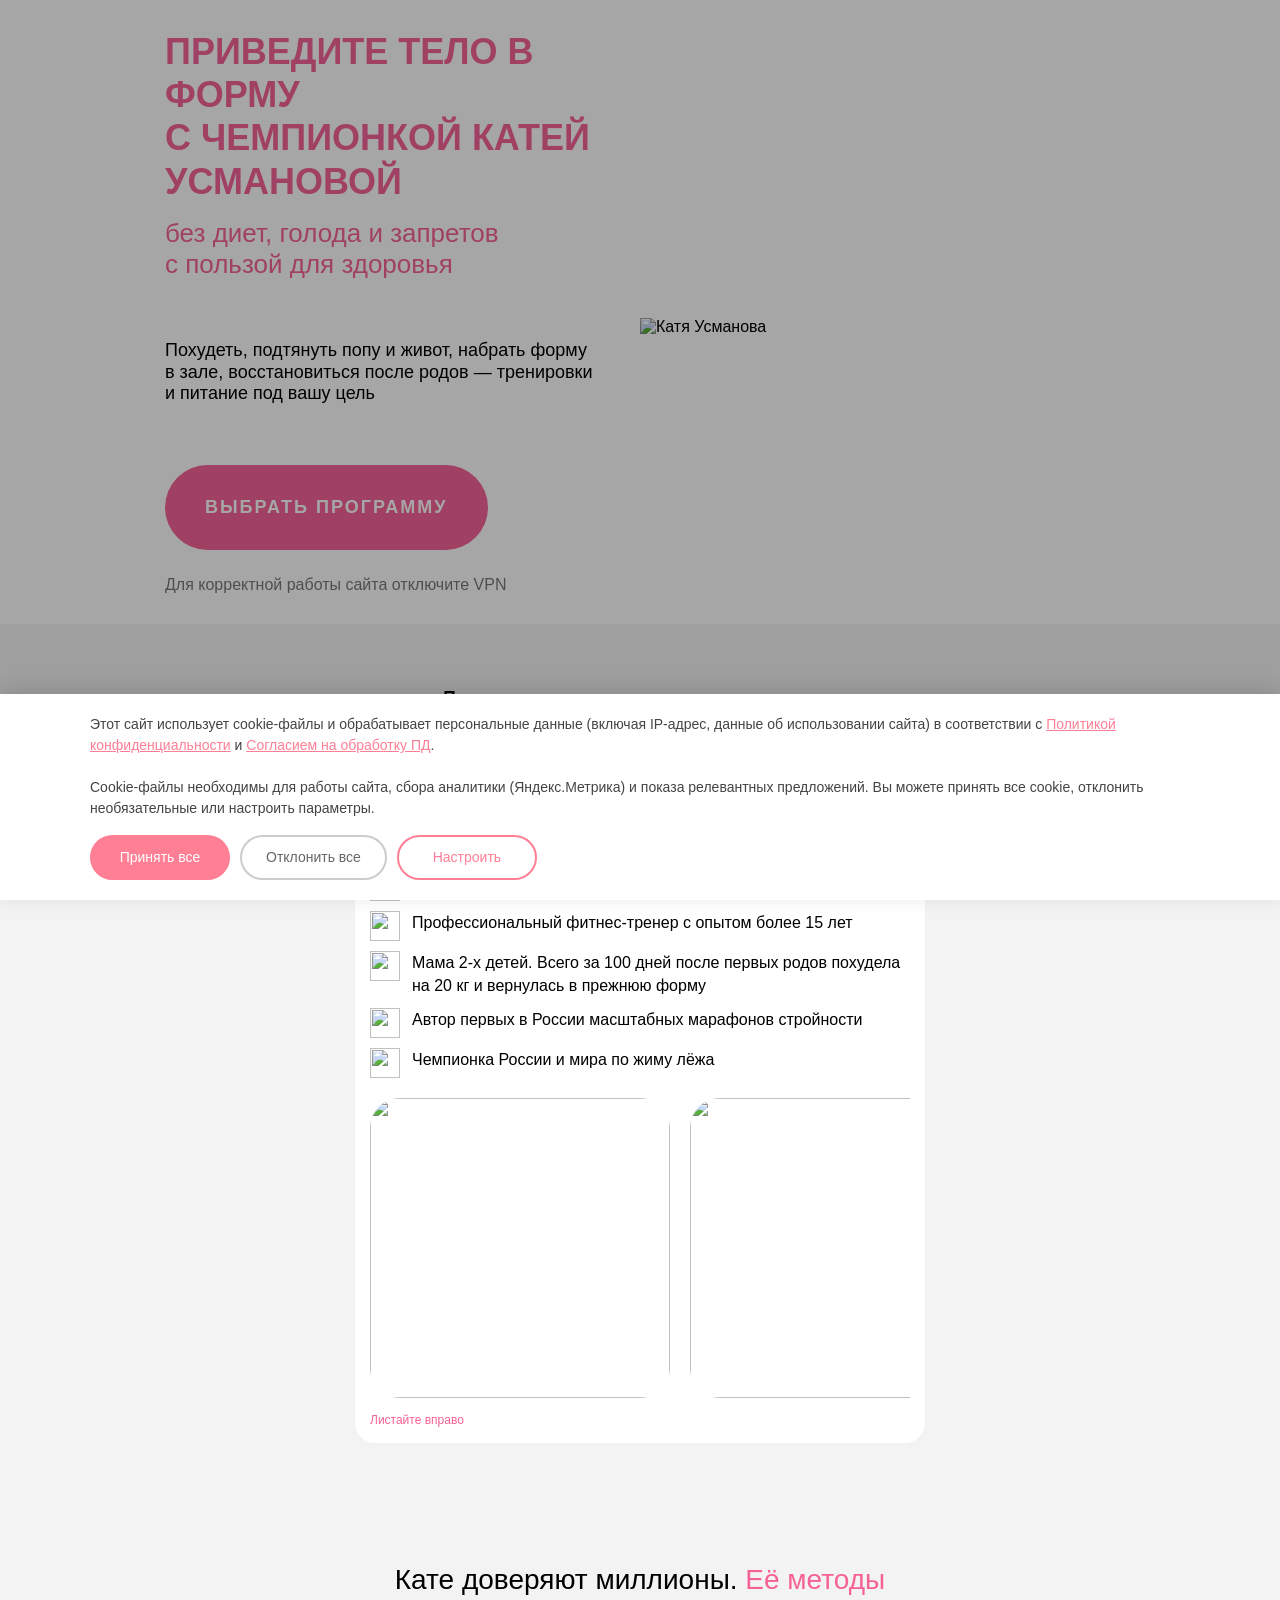
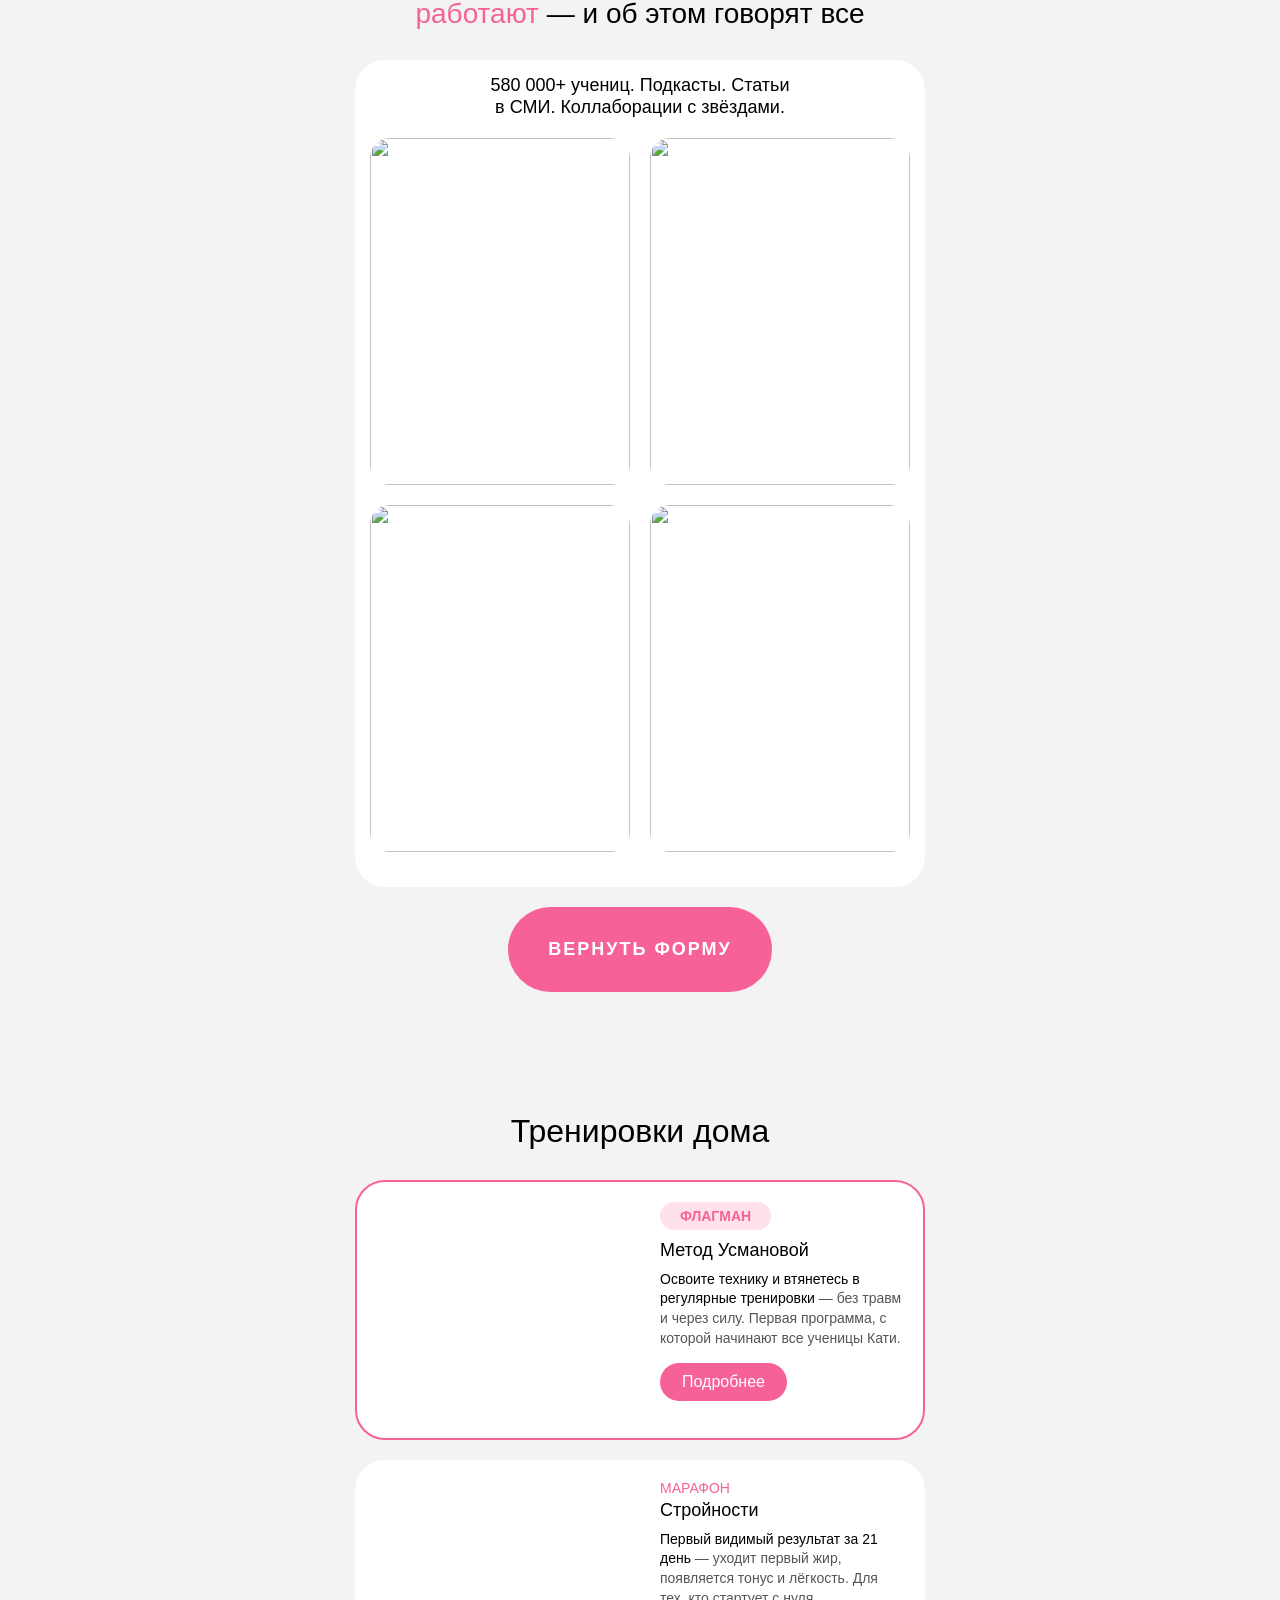
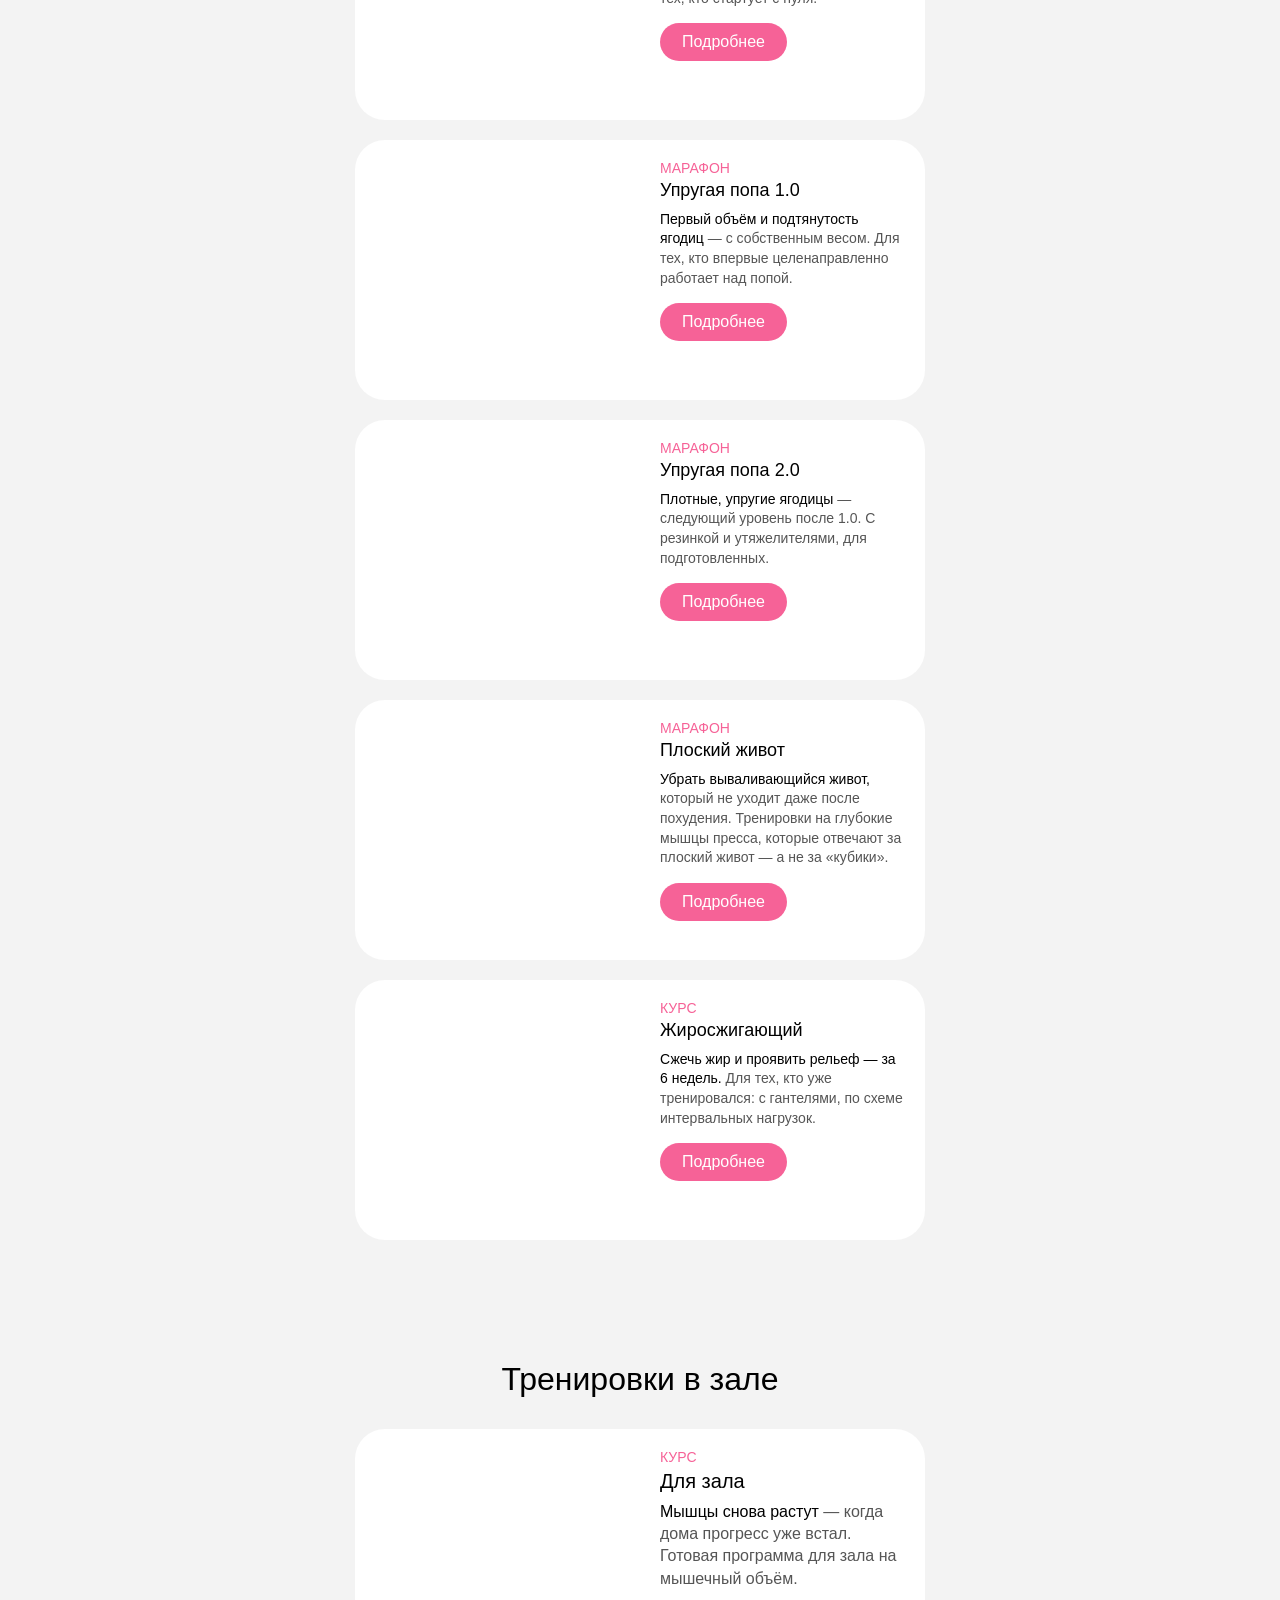
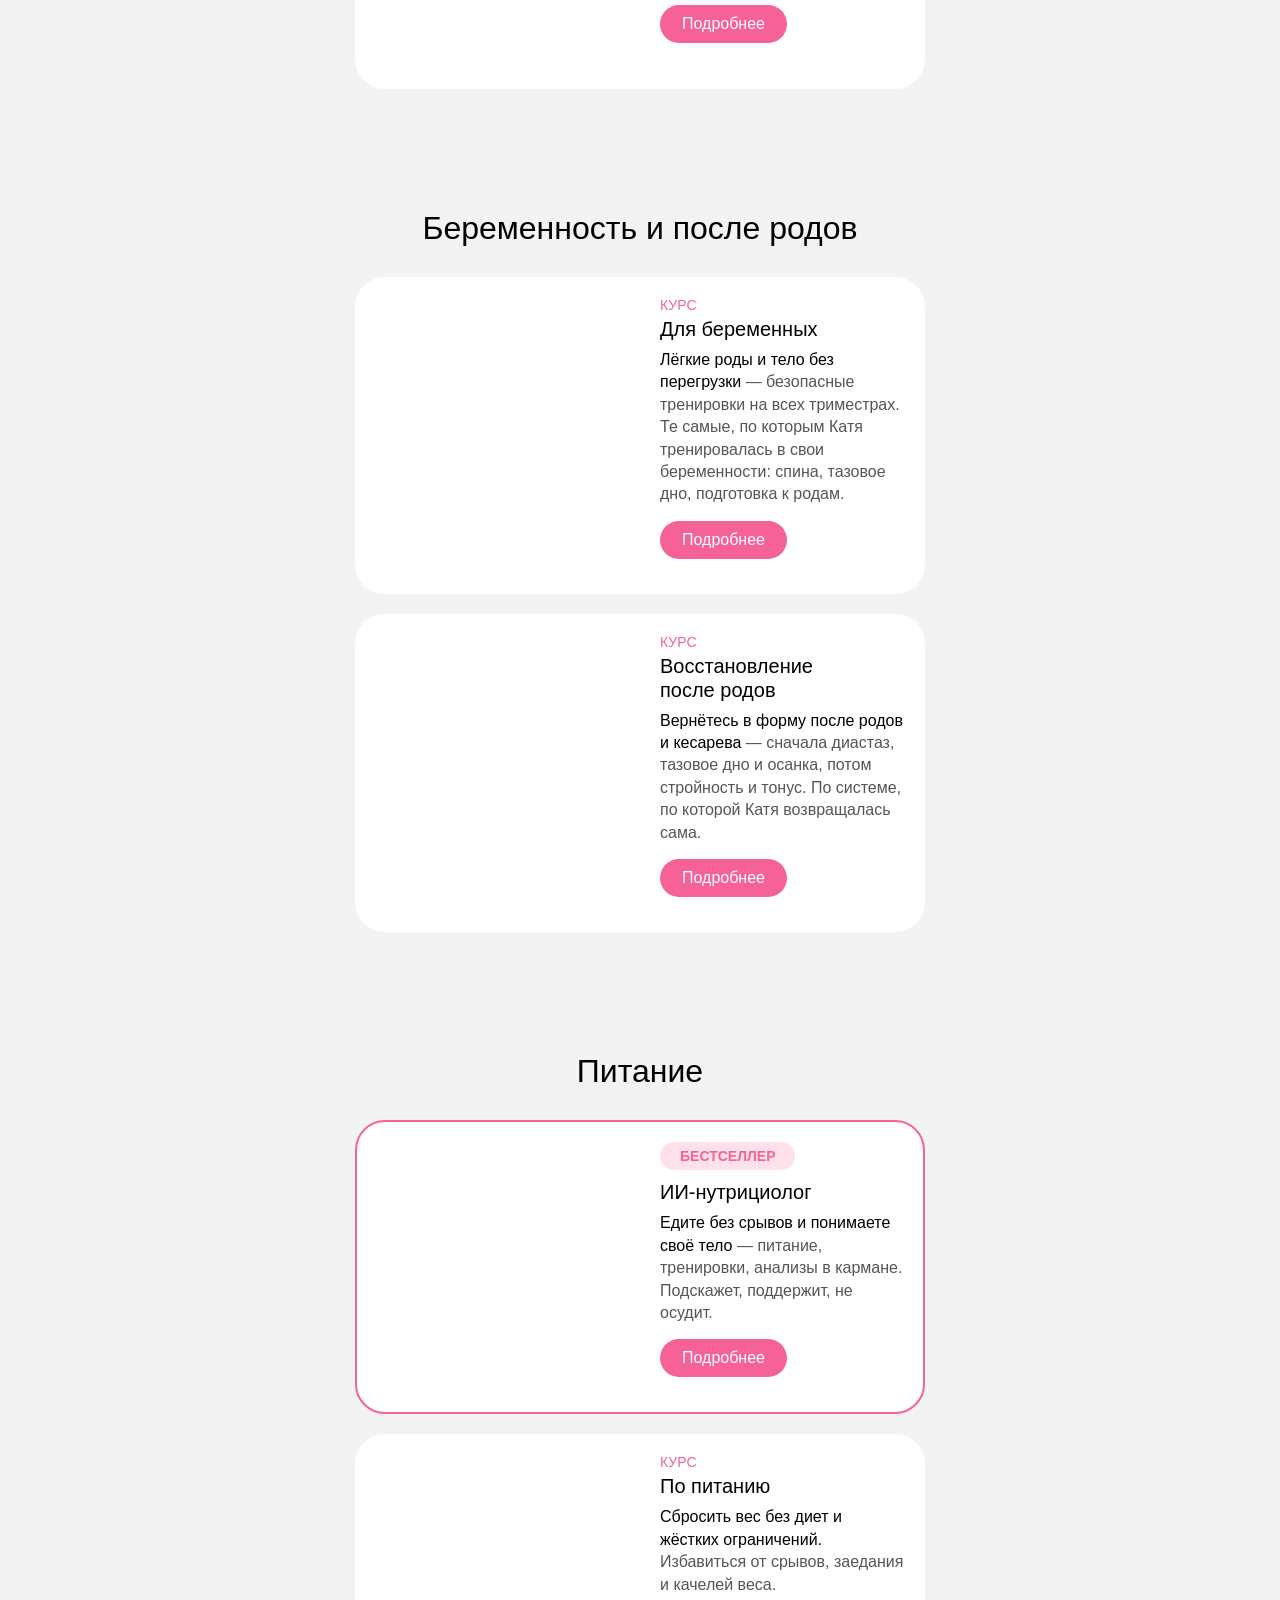
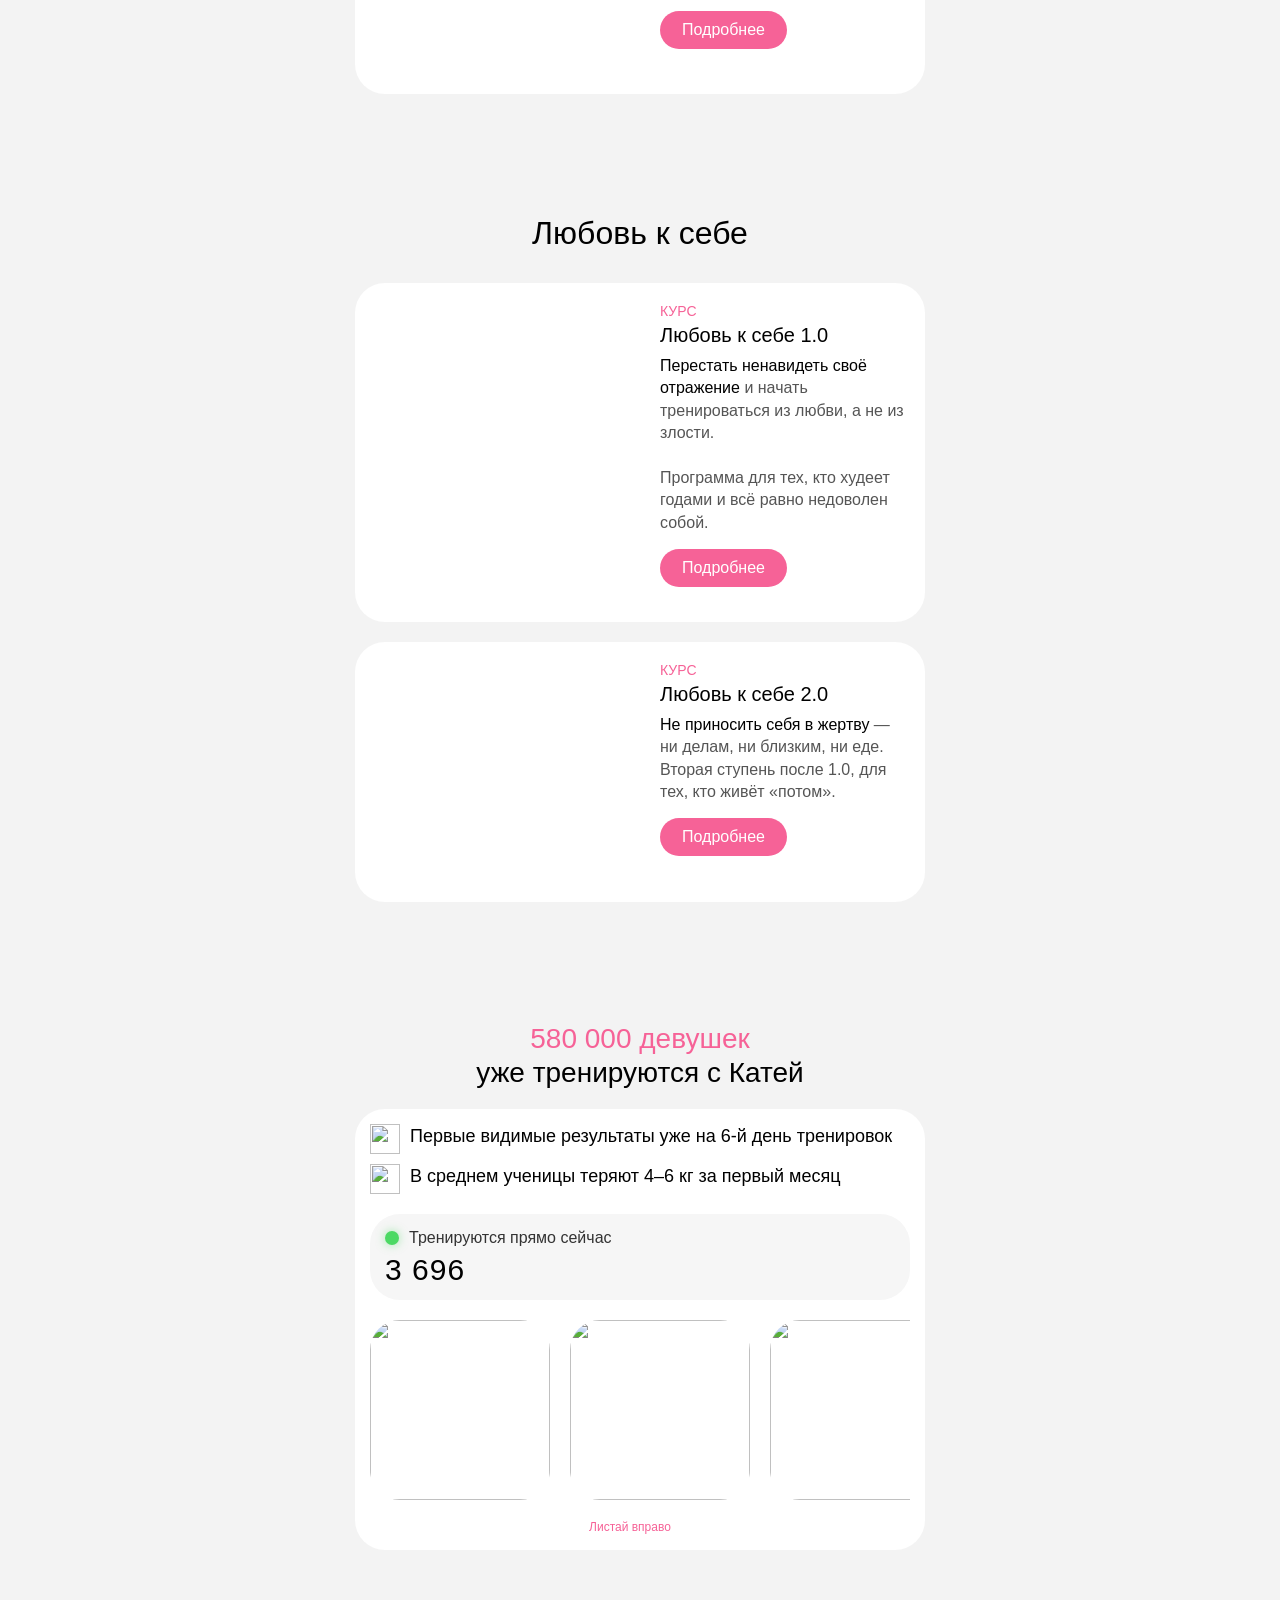
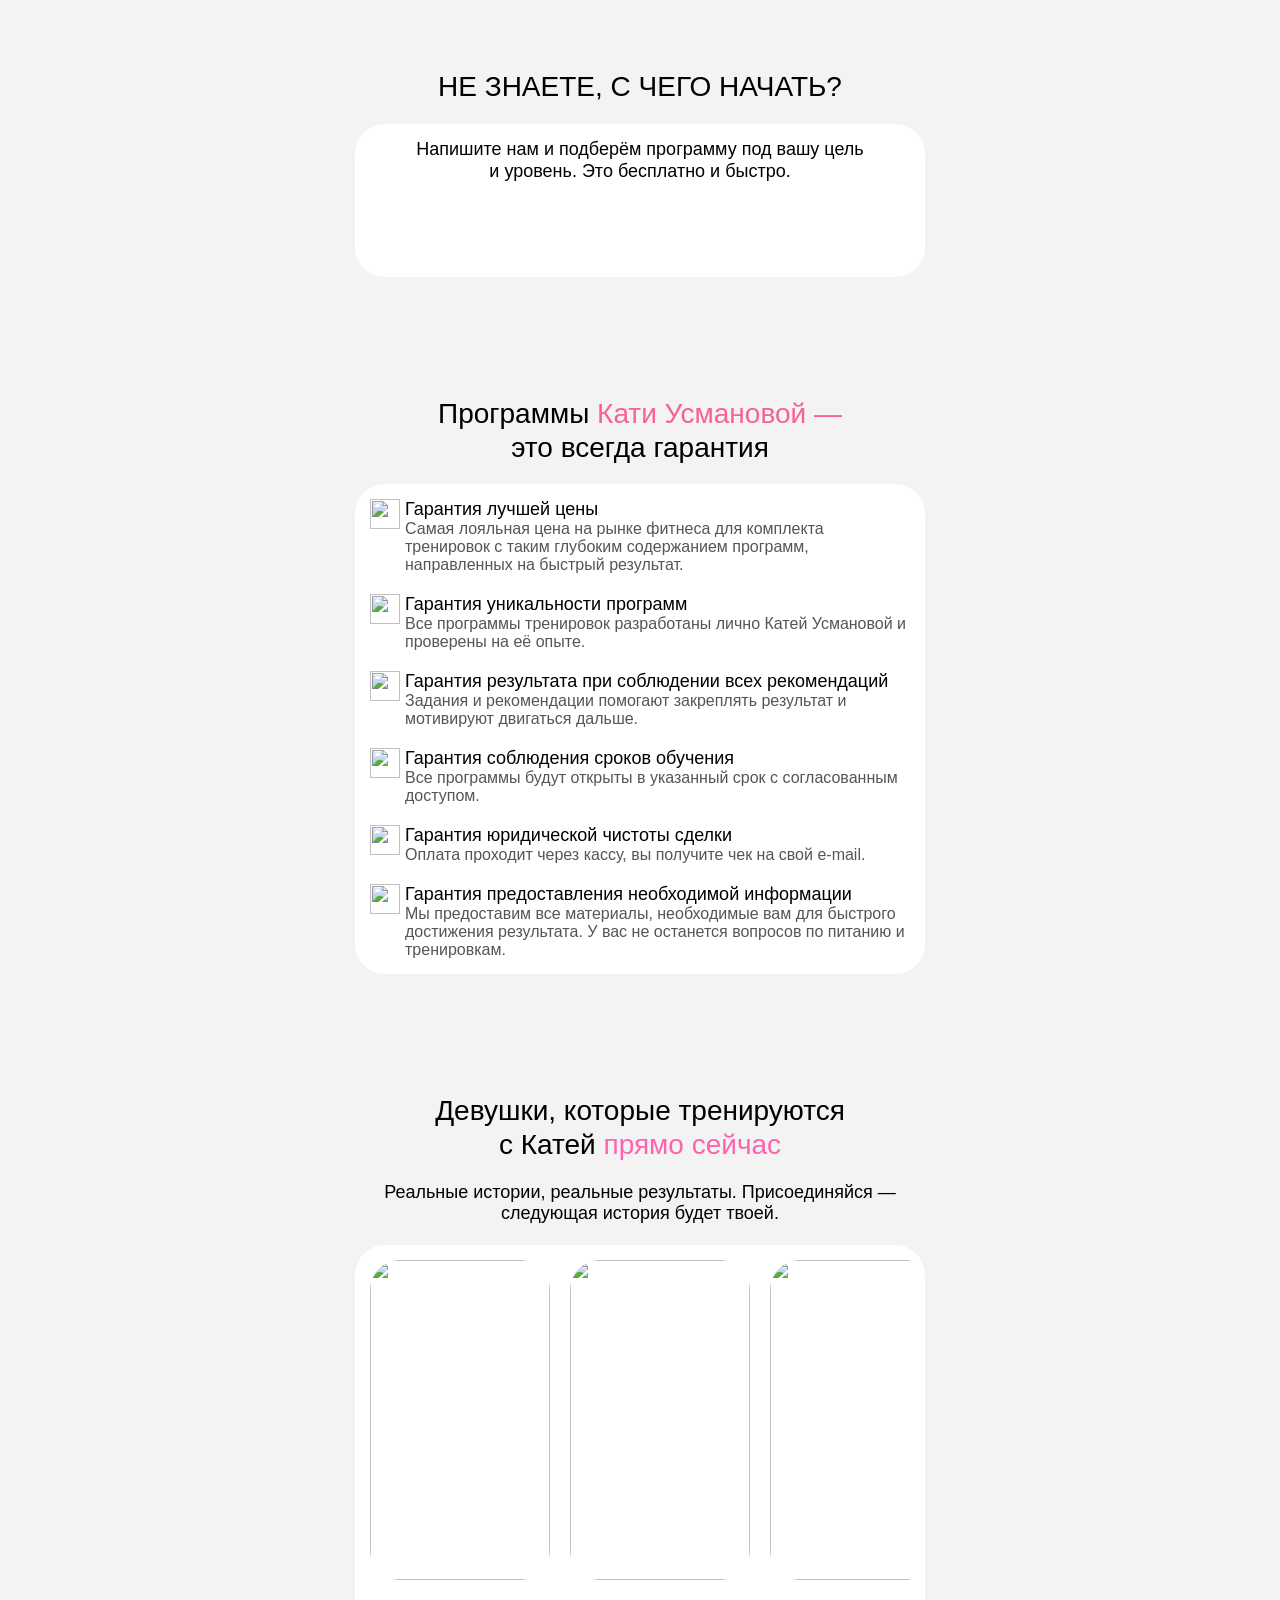
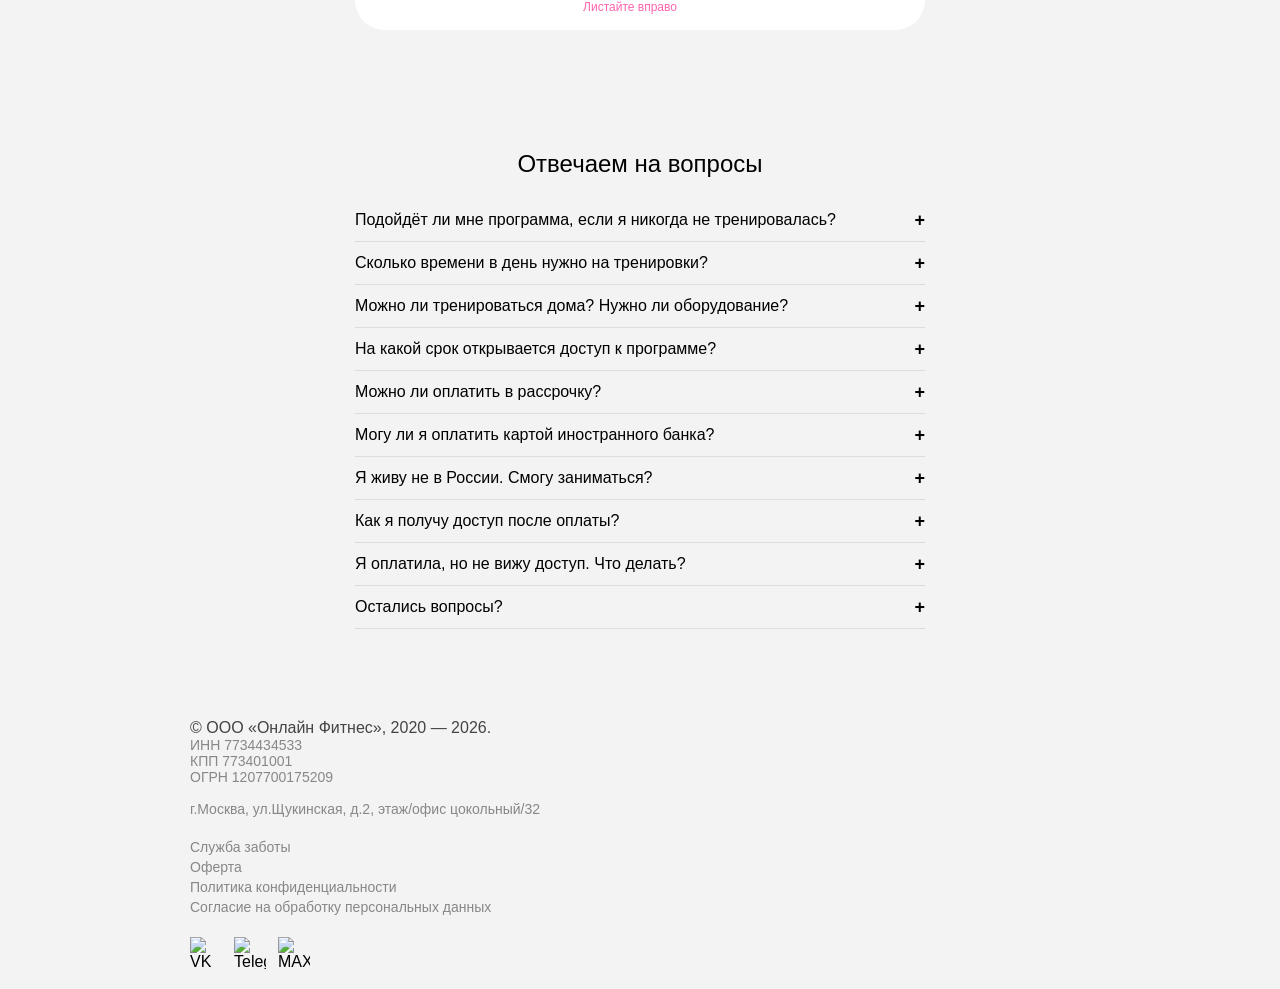
==== commit 6b9002e2: "Refactor: split inline CSS/JS into external files (css/, js/) + add june_top5 page" ====
--- a/index.html
+++ b/index.html
@@ -7,217 +7,8 @@
 <meta name="description" content="Авторские фитнес-программы чемпионки: похудеть, подтянуть попу и живот, набрать форму в зале, восстановиться после родов. Без диет.">
 <link rel="shortcut icon" href="https://fs.getcourse.ru/fileservice/file/download/a/934144/sc/240/h/fb783df3c47bb9bdf8432ac158d24131.png">
 
-<style>
-@font-face {
-  font-family: 'Gilroy';
-  src: url('https://fs.getcourse.ru/fileservice/file/download/h/c5ad85b5bf16600a49d40ad5ed235e33.woff/a/934144/sc/228') format('woff');
-  font-weight: 400;
-  font-style: normal;
-}
-@font-face {
-  font-family: 'Gilroy';
-  src: url('https://fs.getcourse.ru/fileservice/file/download/h/6e5d6a1c28b12636f6043ff99fc0ce86.woff/a/934144/sc/205') format('woff');
-  font-weight: 500;
-  font-style: normal;
-}
-@font-face {
-  font-family: 'Gilroy';
-  src: url('https://fs.getcourse.ru/fileservice/file/download/h/a0b69f25a8d7f98144131ebbd1a90d1e.woff/a/934144/sc/234') format('woff');
-  font-weight: 600;
-  font-style: normal;
-}
-
-*,*::before,*::after{box-sizing:border-box;margin:0;padding:0}
-html{scroll-behavior:smooth}
-img{max-width:100%;height:auto;display:block}
-a{transition:all 0.3s;text-decoration:none;color:inherit}
-a:hover{text-decoration:none}
-p{margin:0}
-strong{font-weight:500}
-::selection{background:#abb7bd;color:#fff}
-
-body{margin:0;font-family:'Gilroy',Roboto,sans-serif;font-weight:400;background:#fff;-webkit-font-smoothing:antialiased}
-
-/* ===== Container ===== */
-.container{max-width:1170px;margin:0 auto;padding:0 15px}
-@media(max-width:1199px){.container{max-width:970px}}
-@media(max-width:991px){.container{max-width:750px}}
-@media(max-width:767px){.container{max-width:100%;padding:0 15px}}
-
-/* ===== Sections common ===== */
-.section{padding:60px 0;background:#F3F3F3}
-.section-hero{background:#fff;padding:30px 0 0}
-.card-white{background:#fff;border-radius:30px;padding:15px}
-
-/* ===== Grid ===== */
-.row{display:flex;flex-wrap:wrap}
-.col-5{width:41.66666667%;margin-left:8.33333333%}
-.col-6{width:50%}
-.col-12{width:100%}
-.col-4{width:33.33333333%}
-.col-offset-4{margin-left:33.33333333%}
-@media(max-width:1020px){.col-5,.col-6,.col-4,.col-offset-4{width:100%;margin-left:0}}
-
-/* ===== Buttons ===== */
-.g button.btn,.g .btn,.btn-g{
-  text-decoration:none;text-transform:uppercase;letter-spacing:2px;text-align:center;
-  background-color:#F66297;color:#fff;font-size:15px;line-height:1.4;font-weight:600;
-  border-radius:100px;padding:30px 40px;min-height:auto;transition:all 0.2s;
-  outline:none;border:none;cursor:pointer;font-family:'Gilroy',Roboto,sans-serif;display:inline-flex;
-  align-items:center;justify-content:center}
-.g button.btn:active,.btn-g:active{transform:translateY(2px)}
-@media(max-width:720px){.g button.btn,.btn-g{width:100%;padding:26px 20px;font-size:16px !important}}
-@media(max-width:325px){.g button.btn,.btn-g{padding:28px 20px;font-size:12px !important}}
-
-/* ===== Hero Desktop ===== */
-.hero-desktop{display:block}
-.hero-desktop .row{align-items:center}
-.hero-desktop .col-5{align-self:center}
-.hero-desktop .h1{font-size:36px;line-height:1.2;color:#F66297;font-weight:600;text-transform:uppercase;margin-bottom:15px}
-.hero-desktop .h2{font-size:26px;line-height:1.2;color:#F66297;font-weight:500;margin-bottom:60px}
-.hero-desktop .desc{font-size:18px;line-height:1.2;color:#000;font-weight:500;margin-bottom:60px}
-.hero-desktop .btn-wrap{margin-bottom:5px}
-.hero-desktop .vpn-note{font-size:16px;line-height:1.2;color:#777;font-weight:500;margin-top:25px;margin-bottom:30px}
-.hero-desktop .hero-img img{width:100%;height:auto}
-@media(max-width:1020px){.hero-desktop{display:none !important}}
-
-/* ===== Hero Mobile ===== */
-.hero-mobile{display:none;background:#F3F3F3;padding:45px 0}
-.hero-mobile .card-white{text-align:center;padding:15px}
-.hero-mobile .h1{font-size:26px;line-height:1.2;color:#F66297;font-weight:600;text-transform:uppercase;margin-bottom:15px}
-.hero-mobile .h2{font-size:20px;line-height:1.2;color:#F66297;font-weight:500;margin-bottom:-10px}
-.hero-mobile .hero-img{margin-bottom:10px}
-.hero-mobile .hero-img img{width:100%}
-.hero-mobile .desc{font-size:16px;line-height:1.2;color:#000;font-weight:500;margin-bottom:20px}
-.hero-mobile .vpn-note{font-size:14px;line-height:1.2;color:#777;font-weight:500;margin-top:10px;margin-bottom:0}
-.hero-mobile .btn-g{background-color:#F66297;width:100%}
-@media(min-width:1021px){.hero-mobile{display:none !important}}
-@media(max-width:1020px){.hero-mobile{display:block}}
-
-/* ===== Trust Section ===== */
-.trust-section{background:#F3F3F3;padding:60px 0}
-.trust-section .card-white{max-width:800px;margin:0 auto}
-.trust-section .section-title{font-size:28px;line-height:1.2;font-weight:500;text-align:center;margin-bottom:20px;color:#000}
-.trust-section .section-title .pink{color:#F66297}
-.trust-section .section-desc{font-size:18px;line-height:1.2;font-weight:500;text-align:center;margin-bottom:20px;color:#000}
-.trust-list{margin-bottom:20px}
-.trust-item{display:flex;align-items:flex-start;gap:12px;margin-bottom:10px;text-align:left}
-.trust-item:last-child{margin-bottom:20px}
-.trust-item .icon{width:30px;height:30px;flex-shrink:0;object-fit:contain}
-.trust-item span{font-size:16px;font-weight:400;line-height:1.45;color:#000;display:block;text-align:left}
-.slider-wrapper{display:flex;gap:20px;overflow-x:auto;padding-bottom:10px;scroll-snap-type:x mandatory}
-.slider-wrapper::-webkit-scrollbar{height:6px}
-.slider-wrapper::-webkit-scrollbar-thumb{background:#F66297;border-radius:3px}
-.slider-item{flex:0 0 auto;scroll-snap-align:start}
-.slider-item img{width:300px;height:300px;object-fit:cover;border-radius:30px}
-.slider-hint{display:inline-flex;align-items:center;font-family:'Gilroy',sans-serif;font-weight:400;font-size:12px;line-height:1.2;color:#F66297;margin-top:5px;gap:5px}
-.slider-hint .arrow-icon{width:15px;height:15px}
-
-/* ===== Media Section ===== */
-.media-section{background:#F3F3F3;padding:60px 0}
-.media-section .card-white{max-width:800px;margin:0 auto;text-align:center}
-.media-section .section-title{font-size:28px;line-height:1.2;font-weight:500;margin-bottom:20px;color:#000}
-.media-section .section-desc{font-size:18px;line-height:1.2;font-weight:500;margin-bottom:30px;color:#000}
-.media-grid{display:grid;grid-template-columns:repeat(4,1fr);gap:20px;margin:30px 0}
-.media-item{width:100%;aspect-ratio:1;border-radius:30px;overflow:hidden}
-.media-item img{width:100%;height:100%;object-fit:cover}
-@media(max-width:768px){.media-grid{grid-template-columns:repeat(2,1fr);gap:10px}}
-
-/* ===== Programs (cards) ===== */
-.programs-section{background:#F3F3F3;padding:60px 0}
-.programs-section .section-title{font-size:28px;line-height:1.2;font-weight:500;text-align:center;margin-bottom:30px;color:#000}
-.programs-grid{display:flex;flex-direction:column;gap:20px}
-.program-card{position:relative;background:#fff;border-radius:30px;overflow:hidden;display:flex;min-height:260px;padding-bottom:15px}
-.program-card.featured{border:2px solid #F66297}
-.program-card .card-img{position:absolute;left:0;bottom:0;height:100%;width:auto;object-fit:cover;max-width:50%}
-.program-card .card-body{position:relative;margin-left:50%;padding:20px;width:50%;display:flex;flex-direction:column;justify-content:flex-start}
-.program-card .card-tag{color:#F66297;font-size:14px;font-weight:500;margin-bottom:4px}
-.program-card.featured .card-tag{background:rgba(246,98,151,0.19);color:#F66297;font-size:14px;font-weight:600;border-radius:100px;padding:6px 20px;width:fit-content;margin-bottom:10px}
-.program-card .card-title{color:#000;font-size:20px;font-weight:500;margin-bottom:8px;line-height:1.2}
-.program-card .card-desc{color:#555;font-size:16px;font-weight:400;line-height:1.4;margin-bottom:15px}
-.program-card .card-btn{display:inline-block;background:#F66297;color:#fff;font-size:16px;font-weight:500;padding:10px 22px;border-radius:100px;text-decoration:none;width:fit-content;border:none;cursor:pointer;font-family:'Gilroy',Roboto,sans-serif;transition:all 0.2s}
-.program-card .card-btn:hover{opacity:0.9}
-@media(max-width:1020px){
-  .program-card{min-height:180px}
-  .program-card .card-title{font-size:18px}
-  .program-card .card-desc{font-size:14px}
-  .program-card .card-btn{margin-top:15px}
-}
-@media(max-width:640px){
-  .program-card .card-body{padding:15px}
-  .program-card .card-img{max-width:45%}
-  .program-card .card-desc{font-size:13px}
-}
-
-/* ===== Stats Section ===== */
-.stats-section{background:#F3F3F3;padding:60px 0}
-.stats-section .card-white{max-width:900px;margin:0 auto}
-.stats-section .section-title{font-size:28px;line-height:1.2;font-weight:500;text-align:center;margin-bottom:20px;color:#000}
-.stats-grid{display:grid;grid-template-columns:1fr 1fr;gap:30px;margin:30px 0}
-.stat-item{text-align:center}
-.stat-number{font-size:32px;font-weight:600;color:#F66297;line-height:1.2}
-.stat-label{font-size:16px;color:#555;line-height:1.3}
-.live-counter{display:flex;align-items:center;justify-content:center;gap:10px;margin:20px 0;font-size:18px;font-weight:500;color:#000}
-.live-dot{width:12px;height:12px;border-radius:50%;background:#4CD964;animation:pulse 1.5s infinite;flex-shrink:0}
-@keyframes pulse{0%{opacity:1}50%{opacity:0.3}100%{opacity:1}}
-.live-number{font-size:28px;font-weight:600;color:#000}
-.ba-slider{display:flex;gap:10px;overflow-x:auto;padding-bottom:10px;scroll-snap-type:x mandatory}
-.ba-slider::-webkit-scrollbar{height:6px}
-.ba-slider::-webkit-scrollbar-thumb{background:#F66297;border-radius:3px}
-.ba-item{flex:0 0 auto;scroll-snap-align:start}
-.ba-item img{height:320px;width:auto;border-radius:20px}
-@media(max-width:768px){.stats-grid{grid-template-columns:1fr;gap:15px}}
-
-/* ===== Form ===== */
-.form-section{background:#F3F3F3;padding:60px 0}
-.form-section .card-white{max-width:600px;margin:0 auto;text-align:center}
-.form-section .section-title{font-size:28px;line-height:1.2;font-weight:500;margin-bottom:15px;color:#000}
-.form-section .section-desc{font-size:18px;line-height:1.2;font-weight:500;margin-bottom:25px;color:#000}
-.form-group{margin-bottom:15px}
-.form-input{width:100%;border:1px solid #D6DBD6;border-radius:8px;outline:none;background:#fff;padding:20px;font-weight:500;text-transform:none;letter-spacing:0;font-size:16px;color:#000;transition:0.3s all;height:58px;font-family:'Gilroy',Roboto,sans-serif}
-.form-input:focus{border-color:#FF2686}
-.form-input::placeholder{color:#8C8C8C;font-weight:500}
-.form-checkboxes{margin:20px 0;text-align:left}
-.form-checkbox{display:flex;align-items:flex-start;gap:8px;margin-bottom:8px;font-size:16px;color:#909090 !important;line-height:1.3}
-.form-checkbox input[type="checkbox"]{margin-top:3px;flex-shrink:0;width:16px;height:16px;accent-color:#F66297}
-.form-checkbox a{color:#d61355;text-decoration:underline}
-.form-error{color:#d32f2f;font-size:14px;margin-top:5px;display:none}
-.form-success{display:none;padding:20px;background:#e8f5e9;border-radius:30px;margin-top:20px;color:#2e7d32;font-weight:500}
-@media(max-width:640px){.form-input{font-size:18px;height:60px;text-align:center}}
-
-/* ===== FAQ ===== */
-.faq-section{background:#F3F3F3;padding:60px 0}
-.faq-section .card-white{max-width:800px;margin:0 auto}
-.faq-section .section-title{font-size:28px;line-height:1.2;font-weight:500;text-align:center;margin-bottom:20px;color:#000}
-.faq-item{border-bottom:1px solid #ddd;padding:15px 0}
-.faq-item:first-child{padding-top:0}
-.faq-question{display:flex;justify-content:space-between;align-items:center;width:100%;background:none;border:none;cursor:pointer;font-size:18px;font-weight:500;text-align:left;padding:10px 0;color:#000;font-family:'Gilroy',Roboto,sans-serif;gap:15px}
-.faq-question:hover{opacity:0.8}
-.faq-icon{font-size:22px;color:#F66297;flex-shrink:0;transition:transform 0.3s;line-height:1}
-.faq-item.active .faq-icon{transform:rotate(45deg)}
-.faq-answer{max-height:0;overflow:hidden;transition:max-height 0.3s ease,padding 0.3s ease;padding:0}
-.faq-item.active .faq-answer{max-height:500px;padding:10px 0}
-.faq-answer p{font-size:16px;line-height:1.5;color:#555}
-.faq-contacts{margin-top:20px;font-size:16px;line-height:1.5;color:#555}
-.faq-contacts a{color:#F66297;text-decoration:underline}
-
-/* ===== Footer ===== */
-.footer{background:#F3F3F3;padding:40px 0;text-align:left}
-.footer .container{display:grid;grid-template-columns:1fr 1fr 1fr;gap:30px;align-items:start;color:#878787;font-size:14px;line-height:1.6}
-.footer-col{display:flex;flex-direction:column;gap:4px}
-.footer-col strong{color:#444;font-size:16px}
-.footer-col a{color:#878787;font-size:14px;font-weight:500;line-height:20px;text-decoration:none}
-.footer-col a:hover{color:#F66297}
-.footer-socials{display:flex;gap:12px;align-items:center;margin-top:10px}
-.footer-socials a{display:flex;align-items:center;gap:6px;font-size:14px}
-.footer-socials img{width:32px;height:32px;object-fit:contain}
-@media(max-width:768px){.footer .container{grid-template-columns:1fr;gap:20px;text-align:center}.footer-socials{justify-content:center}}
-
-/* ===== Cookie ===== */
-.cookie-banner{position:fixed;bottom:0;left:0;right:0;background:rgba(11,12,15,0.9);color:#fff;padding:15px 20px;display:flex;align-items:center;justify-content:center;gap:20px;z-index:9999;font-size:14px;flex-wrap:wrap}
-.cookie-banner .btn-cookie{background:#F66297;color:#fff;border:none;padding:10px 30px;border-radius:100px;cursor:pointer;font-weight:600;font-family:'Gilroy',Roboto,sans-serif;font-size:14px}
-.cookie-banner.hidden{display:none}
-</style>
+<link rel="stylesheet" href="css/common.css">
+<link rel="stylesheet" href="css/index.css">
 </head>
 <body>
 
@@ -229,7 +20,7 @@
         <div class="h1">Приведите тело в форму<br>с чемпионкой Катей Усмановой</div>
         <div class="h2">без диет, голода и запретов<br>с пользой для здоровья</div>
         <div class="desc">Похудеть, подтянуть попу и живот, набрать форму<br>в зале, восстановиться после родов — тренировки<br>и питание под вашу цель</div>
-        <div class="btn-wrap"><a href="#form" class="btn-g">Выбрать программу</a></div>
+        <div class="btn-wrap"><a href="#" class="btn-g" onclick="openFormModal();return false">Выбрать программу</a></div>
         <div class="vpn-note">Для корректной работы сайта отключите VPN</div>
       </div>
       <div class="col-6">
@@ -247,7 +38,7 @@
       <div class="h2">без диет, голода и запретов<br>с пользой для здоровья</div>
       <div class="hero-img"><img src="https://fs-thb01.getcourse.ru/fileservice/file/thumbnail/h/0ab22056b482979979f9203c2db57c87.png/s/s1200x/a/934144/sc/17" alt="Катя Усманова"></div>
       <div class="desc">Похудеть, подтянуть попу и живот, набрать форму в зале, восстановиться после родов — тренировки и питание под вашу цель</div>
-      <a href="#form" class="btn-g">Выбрать программу</a>
+      <a href="#" class="btn-g" onclick="openFormModal();return false">Выбрать программу</a>
       <div class="vpn-note">Для корректной работы сайта отключите VPN</div>
     </div>
   </div>
@@ -256,9 +47,11 @@
 <!-- ===== 2. ДОВЕРИЕ ===== -->
 <section class="trust-section">
   <div class="container">
-    <div class="card-white">
+    <div class="trust-header">
       <div class="section-title">Доверьте свое тело чемпионке<br>фитнес-бикини и тренеру <span class="pink">Кате Усмановой</span></div>
       <div class="section-desc">С 2015 года создаёт топовые тренировки для идеальных ягодиц, плоского живота и стройности без жёстких диет.<br>Уже более 580 000+ участниц тренируются с Катей, ведь она:</div>
+    </div>
+    <div class="block-box">
       <div class="trust-list">
         <div class="trust-item"><img class="icon" src="https://fs.getcourse.ru/fileservice/file/download/a/934144/sc/304/h/b9c77eb09cdae6dee48606d88134a74c.png" alt=""><span>Вице-чемпионка мира и чемпионка России по фитнес-бикини</span></div>
         <div class="trust-item"><img class="icon" src="https://fs.getcourse.ru/fileservice/file/download/a/934144/sc/304/h/b9c77eb09cdae6dee48606d88134a74c.png" alt=""><span>Профессиональный фитнес-тренер с опытом более 15 лет</span></div>
@@ -288,23 +81,26 @@
 <!-- ===== 3. СМИ ===== -->
 <section class="media-section">
   <div class="container">
-    <div class="card-white">
-      <div class="section-title">Кате доверяют миллионы.<br>Её методы работают — и об этом говорят все</div>
+    <div class="media-header">
+      <div class="section-title">Кате доверяют миллионы.<br class="media-br"><span class="pink"> Её методы работают</span> — и об этом говорят все</div>
+    </div>
+    <div class="block-box">
       <div class="section-desc">580 000+ учениц. Подкасты. Статьи<br>в СМИ. Коллаборации с звёздами.</div>
       <div class="media-grid">
-        <div class="media-item"><img src="https://fs.getcourse.ru/fileservice/file/download/a/934144/sc/38/h/015a42f6b21340f961a0e833b605ff95.jpg" alt=""></div>
-        <div class="media-item"><img src="https://fs.getcourse.ru/fileservice/file/download/a/934144/sc/45/h/039d31c6cb12f83456eaa75f51574225.png" alt=""></div>
-        <div class="media-item"><img src="https://fs.getcourse.ru/fileservice/file/download/a/934144/sc/53/h/8280b234a81d52529d7f6d108770bd6e.png" alt=""></div>
-        <div class="media-item"><img src="https://fs.getcourse.ru/fileservice/file/download/a/934144/sc/64/h/a8705768b8d2efe42279a16d72d82371.png" alt=""></div>
-      </div>
-      <a href="#form" class="btn-g" style="margin-top:30px">Вернуть форму</a>
-    </div>
+        <div class="media-item"><img src="https://fs.getcourse.ru/fileservice/file/download/a/934144/sc/388/h/dce4cd87e1adbe9bb964e4f421a812b8.png" alt=""></div>
+        <div class="media-item"><img src="https://fs.getcourse.ru/fileservice/file/download/a/934144/sc/243/h/ab7526618678a10df39f0b43b18beedf.png" alt=""></div>
+        <div class="media-item"><img src="https://fs.getcourse.ru/fileservice/file/download/a/934144/sc/38/h/1945477762597b2c2c8e4cf8619c9d69.png" alt=""></div>
+        <div class="media-item"><img src="https://fs.getcourse.ru/fileservice/file/download/a/934144/sc/193/h/e9ae4aeeb45b346179a1450139c3d8d5.png" alt=""></div>
+      </div>
+    </div>
+    <div style="text-align:center;margin-top:20px"><a href="#" class="btn-g" onclick="openFormModal();return false">Вернуть форму</a></div>
   </div>
 </section>
 
 <!-- ===== 4. ТРЕНИРОВКИ ДОМА ===== -->
-<section class="programs-section">
-  <div class="container">
+<section class="programs-section programs-home">
+  <div class="container">
+    <div class="content-narrow">
     <div class="section-title">Тренировки дома</div>
     <div class="programs-grid">
       <!-- Флагман -->
@@ -313,8 +109,8 @@
         <div class="card-body">
           <div class="card-tag">ФЛАГМАН</div>
           <div class="card-title">Метод Усмановой</div>
-          <div class="card-desc">Освоите технику и втянетесь в регулярные тренировки — без травм и через силу. Первая программа, с которой начинают все ученицы Кати.</div>
-          <a class="card-btn" href="https://usmanovafit.gymteam.ru/maysale2026_7">Подробнее</a>
+          <div class="card-desc"><strong>Освоите технику и втянетесь в регулярные тренировки</strong> — без травм и через силу. Первая программа, с которой начинают все ученицы Кати.</div>
+          <a class="card-btn" href="june_top5.html">Подробнее</a>
         </div>
       </div>
       <!-- Стройности -->
@@ -323,8 +119,8 @@
         <div class="card-body">
           <div class="card-tag">МАРАФОН</div>
           <div class="card-title">Стройности</div>
-          <div class="card-desc">Первый видимый результат за 21 день — уходит первый жир, появляется тонус и лёгкость. Для тех, кто стартует с нуля.</div>
-          <a class="card-btn" href="https://usmanovafit.gymteam.ru/maysale2026_7">Подробнее</a>
+          <div class="card-desc"><strong>Первый видимый результат за 21 день</strong> — уходит первый жир, появляется тонус и лёгкость. Для тех, кто стартует с нуля.</div>
+          <a class="card-btn" href="june_top5.html">Подробнее</a>
         </div>
       </div>
       <!-- Упругая попа 1.0 -->
@@ -333,8 +129,8 @@
         <div class="card-body">
           <div class="card-tag">МАРАФОН</div>
           <div class="card-title">Упругая попа 1.0</div>
-          <div class="card-desc">Первый объём и подтянутость ягодиц — с собственным весом. Для тех, кто впервые целенаправленно работает над попой.</div>
-          <a class="card-btn" href="https://usmanovafit.gymteam.ru/maysale2026_7">Подробнее</a>
+          <div class="card-desc"><strong>Первый объём и подтянутость ягодиц</strong> — с собственным весом. Для тех, кто впервые целенаправленно работает над попой.</div>
+          <a class="card-btn" href="june_top5.html">Подробнее</a>
         </div>
       </div>
       <!-- Упругая попа 2.0 -->
@@ -343,8 +139,8 @@
         <div class="card-body">
           <div class="card-tag">МАРАФОН</div>
           <div class="card-title">Упругая попа 2.0</div>
-          <div class="card-desc">Плотные, упругие ягодицы — следующий уровень после 1.0. С резинкой и утяжелителями, для подготовленных.</div>
-          <a class="card-btn" href="https://usmanovafit.gymteam.ru/maysale2026_7">Подробнее</a>
+          <div class="card-desc"><strong>Плотные, упругие ягодицы</strong> — следующий уровень после 1.0. С резинкой и утяжелителями, для подготовленных.</div>
+          <a class="card-btn" href="june_top5.html">Подробнее</a>
         </div>
       </div>
       <!-- Плоский живот -->
@@ -353,8 +149,8 @@
         <div class="card-body">
           <div class="card-tag">МАРАФОН</div>
           <div class="card-title">Плоский живот</div>
-          <div class="card-desc">Убрать вываливающийся живот, который не уходит даже после похудения. Тренировки на глубокие мышцы пресса, которые отвечают за плоский живот — а не за «кубики».</div>
-          <a class="card-btn" href="https://usmanovafit.gymteam.ru/maysale2026_7">Подробнее</a>
+          <div class="card-desc"><strong>Убрать вываливающийся живот,</strong> который не уходит даже после похудения. Тренировки на глубокие мышцы пресса, которые отвечают за плоский живот — а не за «кубики».</div>
+          <a class="card-btn" href="june_top5.html">Подробнее</a>
         </div>
       </div>
       <!-- Жиросжигающий -->
@@ -363,10 +159,11 @@
         <div class="card-body">
           <div class="card-tag">КУРС</div>
           <div class="card-title">Жиросжигающий</div>
-          <div class="card-desc">Сжечь жир и проявить рельеф — за 6 недель. Для тех, кто уже тренировался: с гантелями, по схеме интервальных нагрузок.</div>
-          <a class="card-btn" href="https://usmanovafit.gymteam.ru/maysale2026_7">Подробнее</a>
-        </div>
-      </div>
+          <div class="card-desc"><strong>Сжечь жир и проявить рельеф — за 6 недель.</strong> Для тех, кто уже тренировался: с гантелями, по схеме интервальных нагрузок.</div>
+          <a class="card-btn" href="june_top5.html">Подробнее</a>
+        </div>
+      </div>
+    </div>
     </div>
   </div>
 </section>
@@ -374,6 +171,7 @@
 <!-- ===== 5. ТРЕНИРОВКИ В ЗАЛЕ ===== -->
 <section class="programs-section">
   <div class="container">
+    <div class="content-narrow">
     <div class="section-title">Тренировки в зале</div>
     <div class="programs-grid">
       <div class="program-card">
@@ -381,10 +179,11 @@
         <div class="card-body">
           <div class="card-tag">КУРС</div>
           <div class="card-title">Для зала</div>
-          <div class="card-desc">Мышцы снова растут — когда дома прогресс уже встал. Готовая программа для зала на мышечный объём.</div>
-          <a class="card-btn" href="https://usmanovafit.gymteam.ru/maysale2026_7">Подробнее</a>
-        </div>
-      </div>
+          <div class="card-desc"><strong>Мышцы снова растут</strong> — когда дома прогресс уже встал. Готовая программа для зала на мышечный объём.</div>
+          <a class="card-btn" href="june_top5.html">Подробнее</a>
+        </div>
+      </div>
+    </div>
     </div>
   </div>
 </section>
@@ -392,6 +191,7 @@
 <!-- ===== 6. БЕРЕМЕННОСТЬ И ПОСЛЕ РОДОВ ===== -->
 <section class="programs-section">
   <div class="container">
+    <div class="content-narrow">
     <div class="section-title">Беременность и после родов</div>
     <div class="programs-grid">
       <div class="program-card">
@@ -399,8 +199,8 @@
         <div class="card-body">
           <div class="card-tag">КУРС</div>
           <div class="card-title">Для беременных</div>
-          <div class="card-desc">Лёгкие роды и тело без перегрузки — безопасные тренировки на всех триместрах. Те самые, по которым Катя тренировалась в свои беременности: спина, тазовое дно, подготовка к родам.</div>
-          <a class="card-btn" href="https://usmanovafit.gymteam.ru/maysale2026_7">Подробнее</a>
+          <div class="card-desc"><strong>Лёгкие роды и тело без перегрузки</strong> — безопасные тренировки на всех триместрах. Те самые, по которым Катя тренировалась в свои беременности: спина, тазовое дно, подготовка к родам.</div>
+          <a class="card-btn" href="june_top5.html">Подробнее</a>
         </div>
       </div>
       <div class="program-card">
@@ -408,10 +208,11 @@
         <div class="card-body">
           <div class="card-tag">КУРС</div>
           <div class="card-title">Восстановление<br>после родов</div>
-          <div class="card-desc">Вернётесь в форму после родов и кесарева — сначала диастаз, тазовое дно и осанка, потом стройность и тонус. По системе, по которой Катя возвращалась сама.</div>
-          <a class="card-btn" href="https://usmanovafit.gymteam.ru/maysale2026_7">Подробнее</a>
-        </div>
-      </div>
+          <div class="card-desc"><strong>Вернётесь в форму после родов и кесарева</strong> — сначала диастаз, тазовое дно и осанка, потом стройность и тонус. По системе, по которой Катя возвращалась сама.</div>
+          <a class="card-btn" href="june_top5.html">Подробнее</a>
+        </div>
+      </div>
+    </div>
     </div>
   </div>
 </section>
@@ -419,6 +220,7 @@
 <!-- ===== 7. ПИТАНИЕ ===== -->
 <section class="programs-section">
   <div class="container">
+    <div class="content-narrow">
     <div class="section-title">Питание</div>
     <div class="programs-grid">
       <div class="program-card featured">
@@ -426,8 +228,8 @@
         <div class="card-body">
           <div class="card-tag">БЕСТСЕЛЛЕР</div>
           <div class="card-title">ИИ-нутрициолог</div>
-          <div class="card-desc">Едите без срывов и понимаете своё тело — питание, тренировки, анализы в кармане. Подскажет, поддержит, не осудит.</div>
-          <a class="card-btn" href="https://usmanovafit.gymteam.ru/maysale2026_7">Подробнее</a>
+          <div class="card-desc"><strong>Едите без срывов и понимаете своё тело</strong> — питание, тренировки, анализы в кармане. Подскажет, поддержит, не осудит.</div>
+          <a class="card-btn" href="june_top5.html">Подробнее</a>
         </div>
       </div>
       <div class="program-card">
@@ -435,10 +237,11 @@
         <div class="card-body">
           <div class="card-tag">КУРС</div>
           <div class="card-title">По питанию</div>
-          <div class="card-desc">Сбросить вес без диет и жёстких ограничений. Избавиться от срывов, заедания и качелей веса.</div>
-          <a class="card-btn" href="https://usmanovafit.gymteam.ru/maysale2026_7">Подробнее</a>
-        </div>
-      </div>
+          <div class="card-desc"><strong>Сбросить вес без диет и жёстких ограничений.</strong> Избавиться от срывов, заедания и качелей веса.</div>
+          <a class="card-btn" href="june_top5.html">Подробнее</a>
+        </div>
+      </div>
+    </div>
     </div>
   </div>
 </section>
@@ -446,6 +249,7 @@
 <!-- ===== 8. ЛЮБОВЬ К СЕБЕ ===== -->
 <section class="programs-section">
   <div class="container">
+    <div class="content-narrow">
     <div class="section-title">Любовь к себе</div>
     <div class="programs-grid">
       <div class="program-card">
@@ -453,8 +257,8 @@
         <div class="card-body">
           <div class="card-tag">КУРС</div>
           <div class="card-title">Любовь к себе 1.0</div>
-          <div class="card-desc">Перестать ненавидеть своё отражение и начать тренироваться из любви, а не из злости. Программа для тех, кто худеет годами и всё равно недоволен собой.</div>
-          <a class="card-btn" href="https://usmanovafit.gymteam.ru/maysale2026_7">Подробнее</a>
+          <div class="card-desc"><strong>Перестать ненавидеть своё отражение</strong> и начать тренироваться из любви, а не из злости.<br><br>Программа для тех, кто худеет годами и всё равно недоволен собой.</div>
+          <a class="card-btn" href="june_top5.html">Подробнее</a>
         </div>
       </div>
       <div class="program-card">
@@ -462,10 +266,11 @@
         <div class="card-body">
           <div class="card-tag">КУРС</div>
           <div class="card-title">Любовь к себе 2.0</div>
-          <div class="card-desc">Не приносить себя в жертву — ни делам, ни близким, ни еде. Вторая ступень после 1.0, для тех, кто живёт «потом».</div>
-          <a class="card-btn" href="https://usmanovafit.gymteam.ru/maysale2026_7">Подробнее</a>
-        </div>
-      </div>
+          <div class="card-desc"><strong>Не приносить себя в жертву</strong> — ни делам, ни близким, ни еде. Вторая ступень после 1.0, для тех, кто живёт «потом».</div>
+          <a class="card-btn" href="june_top5.html">Подробнее</a>
+        </div>
+      </div>
+    </div>
     </div>
   </div>
 </section>
@@ -473,39 +278,36 @@
 <!-- ===== 9. 580 000 ДЕВУШЕК ===== -->
 <section class="stats-section">
   <div class="container">
+    <div class="section-title" style="text-align:center;margin:0 auto 20px"><span class="pink">580 000 девушек</span><br>уже тренируются с Катей</div>
     <div class="card-white">
-      <div class="section-title">580 000 девушек<br>уже тренируются с Катей</div>
-      <div class="stats-grid">
-        <div class="stat-item">
-          <div class="stat-number">6-й день</div>
-          <div class="stat-label">Первые видимые результаты уже на 6-й день тренировок</div>
-        </div>
-        <div class="stat-item">
-          <div class="stat-number">4–6 кг</div>
-          <div class="stat-label">В среднем ученицы теряют 4–6 кг за первый месяц</div>
-        </div>
-      </div>
-      <div class="live-counter">
-        <span class="live-dot"></span>
-        <span>Тренируются прямо сейчас</span>
-        <span class="live-number" id="liveCount">3 696</span>
+      <div class="stats-icons">
+        <div class="stats-item">
+          <img src="https://fs.getcourse.ru/fileservice/file/download/a/934144/sc/295/h/3e5dd3a1d566a7f5fc0745fff3f0158c.png" alt="">
+          <span class="stats-accent">Первые видимые результаты уже на 6-й день тренировок</span>
+        </div>
+        <div class="stats-item">
+          <img src="https://fs.getcourse.ru/fileservice/file/download/a/934144/sc/295/h/3e5dd3a1d566a7f5fc0745fff3f0158c.png" alt="">
+          <span class="stats-accent">В среднем ученицы теряют 4–6 кг за первый месяц</span>
+        </div>
+      </div>
+      <div class="live-block">
+        <div class="live-status">
+          <span class="live-dot"></span>
+          <span class="live-text">Тренируются прямо сейчас</span>
+        </div>
+        <div class="live-count" id="liveCount">3 696</div>
       </div>
       <div class="ba-slider" id="baSlider">
-        <div class="ba-item"><img src="https://fs.getcourse.ru/fileservice/file/download/a/934144/sc/249/h/dd8e197e7f36e1bee9bd7162290a108b.jpg" alt=""></div>
-        <div class="ba-item"><img src="https://fs.getcourse.ru/fileservice/file/download/a/934144/sc/265/h/d8acf94578d7aa9c71f7b487c818a4b4.png" alt=""></div>
-        <div class="ba-item"><img src="https://fs.getcourse.ru/fileservice/file/download/a/934144/sc/284/h/9c599cbd2f0e39fa1bd12c09072e4db2.png" alt=""></div>
-        <div class="ba-item"><img src="https://fs.getcourse.ru/fileservice/file/download/a/934144/sc/315/h/48ec0a51911ca164eb3b4030fefefbe0.png" alt=""></div>
-        <div class="ba-item"><img src="https://fs.getcourse.ru/fileservice/file/download/a/934144/sc/348/h/98c6cf5575a3e22e424a7efcdfbbc196.png" alt=""></div>
-        <div class="ba-item"><img src="https://fs.getcourse.ru/fileservice/file/download/a/934144/sc/361/h/2d2c02e946c10e6fb4d4e2d0ccc4da0d.jpg" alt=""></div>
-        <div class="ba-item"><img src="https://fs.getcourse.ru/fileservice/file/download/a/934144/sc/374/h/1b12583b7b7cd12c7ab0b2bdee77c7ef.jpg" alt=""></div>
-        <div class="ba-item"><img src="https://fs.getcourse.ru/fileservice/file/download/a/934144/sc/388/h/dce4cd87e1adbe9bb964e4f421a812b8.png" alt=""></div>
-        <div class="ba-item"><img src="https://fs.getcourse.ru/fileservice/file/download/a/934144/sc/389/h/670dcb85eab5786fd01def671ea3da4f.png" alt=""></div>
-        <div class="ba-item"><img src="https://fs.getcourse.ru/fileservice/file/download/a/934144/sc/391/h/c2e4edfc1f5e5b4954e6bc3615cf7d2d.jpg" alt=""></div>
-        <div class="ba-item"><img src="https://fs.getcourse.ru/fileservice/file/download/a/934144/sc/405/h/0a9c7a9e95e3ef15eb65dff4c5cd558d.png" alt=""></div>
-        <div class="ba-item"><img src="https://fs.getcourse.ru/fileservice/file/download/a/934144/sc/417/h/aa1e13d1be6e5c91fae1b4ea930dba97.png" alt=""></div>
-        <div class="ba-item"><img src="https://fs.getcourse.ru/fileservice/file/download/a/934144/sc/482/h/9f1bf7cb3cb138eee913bb9fb6b2cb6d.png" alt=""></div>
-        <div class="ba-item"><img src="https://fs.getcourse.ru/fileservice/file/download/a/934144/sc/495/h/b036e1a277a452313500ee564d32226e.jpg" alt=""></div>
-        <div class="ba-item"><img src="https://fs.getcourse.ru/fileservice/file/download/a/934144/sc/496/h/9da6fdbf3d6e9ecfe79438a24aef12be.jpg" alt=""></div>
+        <div class="ba-item"><img src="https://fs.getcourse.ru/fileservice/file/download/a/934144/sc/94/h/e343f4d439f4b13c84cb913077071cd3.heic" alt=""></div>
+        <div class="ba-item"><img src="https://fs.getcourse.ru/fileservice/file/download/a/934144/sc/230/h/4cf84691bdd21dd0b41c2429d33ce41f.heic" alt=""></div>
+        <div class="ba-item"><img src="https://fs.getcourse.ru/fileservice/file/download/a/934144/sc/255/h/72ba9dfec18d7aa5779fe30e50e96901.heic" alt=""></div>
+        <div class="ba-item"><img src="https://fs.getcourse.ru/fileservice/file/download/a/934144/sc/155/h/8599ac4937cd2e230b6f166b38360fdc.heic" alt=""></div>
+        <div class="ba-item"><img src="https://fs.getcourse.ru/fileservice/file/download/a/934144/sc/160/h/2bd976f53f5b603513aaf6c73c49849e.heic" alt=""></div>
+        <div class="ba-item"><img src="https://fs.getcourse.ru/fileservice/file/download/a/934144/sc/85/h/690560420ca42fc7a6b317093fb821fb.jpg" alt=""></div>
+        <div class="ba-item"><img src="https://fs.getcourse.ru/fileservice/file/download/a/934144/sc/139/h/5036c96213b02e41fb598f21fe15a8ae.heic" alt=""></div>
+        <div class="ba-item"><img src="https://fs.getcourse.ru/fileservice/file/download/a/934144/sc/103/h/e6b1004aba9723d7297e885d7b7734c0.heic" alt=""></div>
+        <div class="ba-item"><img src="https://fs.getcourse.ru/fileservice/file/download/a/934144/sc/252/h/d01b54d8feaf7279cbc7c4518c4e2847.heic" alt=""></div>
+        <div class="ba-item"><img src="https://fs.getcourse.ru/fileservice/file/download/a/934144/sc/252/h/592a51399910dc08b1f0eadde97ade89.heic" alt=""></div>
       </div>
       <div class="slider-hint" style="margin-top:10px">
         Листай вправо
@@ -515,204 +317,296 @@
   </div>
 </section>
 
-<!-- ===== 10. ФОРМА ===== -->
-<section class="form-section" id="form">
-  <div class="container">
-    <div class="card-white">
-      <div class="section-title">НЕ ЗНАЕТЕ, С ЧЕГО НАЧАТЬ?</div>
-      <div class="section-desc">Напишите нам и подберём программу под вашу цель и уровень. Это бесплатно и быстро.</div>
-      <form id="leadForm" novalidate>
-        <div class="form-group">
-          <input type="text" class="form-input" name="name" placeholder="Имя" required>
-        </div>
-        <div class="form-group">
-          <input type="tel" class="form-input" name="phone" placeholder="Телефон" required>
-        </div>
-        <div class="form-group">
-          <input type="email" class="form-input" name="email" placeholder="E-mail" required>
-        </div>
-        <div class="form-checkboxes">
-          <label class="form-checkbox">
-            <input type="checkbox" name="offer_agree" required>
-            <span>Я согласен с условиями&nbsp;<a href="/legal" target="_blank">Оферты</a></span>
-          </label>
-          <label class="form-checkbox">
-            <input type="checkbox" name="pd_agree" required>
-            <span>Я согласен на обработку моих персональных данных. С&nbsp;<a href="/privacypolicy" target="_blank">Политикой обработки персональных данных</a>&nbsp;ознакомлен.</span>
-          </label>
-          <label class="form-checkbox">
-            <input type="checkbox" name="mailing_agree" checked>
-            <span>Даю согласие на получение информационных и маркетинговых рассылок (вы в любой момент можете отказаться от получения писем в личном кабинете)</span>
-          </label>
-        </div>
-        <div class="form-error" id="formError"></div>
+<!-- ===== 10. НЕ ЗНАЕТЕ, С ЧЕГО НАЧАТЬ? ===== -->
+<section class="section help-section">
+  <div class="container">
+    <div class="section-title">НЕ ЗНАЕТЕ, С ЧЕГО НАЧАТЬ?</div>
+    <div class="content-narrow"><div class="card-white" style="text-align:center">
+      <div class="section-desc" style="margin-bottom:20px">Напишите нам и подберём программу под вашу цель<br>и уровень. Это бесплатно и быстро.</div>
+      <div class="contact-grid">
+        <a href="https://t.me/UsmanovaSport_bot" target="_blank" class="contact-square" style="background-image:url('https://fs.getcourse.ru/fileservice/file/download/a/656842/sc/91/h/8fec80b0270502eee473a97d551b0561.svg')"></a>
+        <a href="https://vk.ru/usmanovateam" target="_blank" class="contact-square" style="background-image:url('https://fs.getcourse.ru/fileservice/file/download/a/656842/sc/200/h/c25f8ab693de5b24cfd8c069917051b5.svg')"></a>
+        <a href="mailto:help@usmanovasport.ru" class="contact-square" style="background-image:url('https://fs.getcourse.ru/fileservice/file/download/a/656842/sc/314/h/162edcaeb5a552d600eb62fbc50e622c.svg')"></a>
+        <a href="https://max.ru/id7734434533_1_bot" class="contact-square" style="background-image:url('https://fs.getcourse.ru/fileservice/file/download/a/934144/sc/140/h/2e4566e258654949d8dff68c39757fcb.png')"></a>
+      </div>
+    </div></div>
+  </div>
+</section>
+
+<!-- ===== 11. ПРОГРАММЫ КАТИ УСМАНОВОЙ — ГАРАНТИЯ ===== -->
+<section class="section guarantee-section">
+  <div class="container">
+    <div class="section-title">Программы <span class="pink">Кати Усмановой —</span><br>это всегда гарантия</div>
+    <div class="content-narrow"><div class="card-white guarantee-grid">
+      <div class="guarantee-item">
+        <img src="https://fs.getcourse.ru/fileservice/file/download/a/934144/sc/156/h/2763ac160cede385a9750c5c16949f8b.png" alt="">
+        <div class="guarantee-text"><span class="accent">Гарантия лучшей цены</span><br>Самая лояльная цена на рынке фитнеса для комплекта тренировок с таким глубоким содержанием программ, направленных на быстрый результат.</div>
+      </div>
+      <div class="guarantee-item">
+        <img src="https://fs.getcourse.ru/fileservice/file/download/a/934144/sc/405/h/0a9c7a9e95e3ef15eb65dff4c5cd558d.png" alt="">
+        <div class="guarantee-text"><span class="accent">Гарантия уникальности программ</span><br>Все программы тренировок разработаны лично Катей Усмановой и проверены на её опыте.</div>
+      </div>
+      <div class="guarantee-item">
+        <img src="https://fs.getcourse.ru/fileservice/file/download/a/934144/sc/39/h/ed8f51b410433972d8c64a143512c40f.png" alt="">
+        <div class="guarantee-text"><span class="accent">Гарантия результата при соблюдении всех рекомендаций</span><br>Задания и рекомендации помогают закреплять результат и мотивируют двигаться дальше.</div>
+      </div>
+      <div class="guarantee-item">
+        <img src="https://fs.getcourse.ru/fileservice/file/download/a/934144/sc/53/h/8280b234a81d52529d7f6d108770bd6e.png" alt="">
+        <div class="guarantee-text"><span class="accent">Гарантия соблюдения сроков обучения</span><br>Все программы будут открыты в указанный срок с согласованным доступом.</div>
+      </div>
+      <div class="guarantee-item">
+        <img src="https://fs.getcourse.ru/fileservice/file/download/a/934144/sc/482/h/9f1bf7cb3cb138eee913bb9fb6b2cb6d.png" alt="">
+        <div class="guarantee-text"><span class="accent">Гарантия юридической чистоты сделки</span><br>Оплата проходит через кассу, вы получите чек на свой e-mail.</div>
+      </div>
+      <div class="guarantee-item">
+        <img src="https://fs.getcourse.ru/fileservice/file/download/a/934144/sc/45/h/039d31c6cb12f83456eaa75f51574225.png" alt="">
+        <div class="guarantee-text"><span class="accent">Гарантия предоставления необходимой информации</span><br>Мы предоставим все материалы, необходимые вам для быстрого достижения результата. У вас не останется вопросов по питанию и тренировкам.</div>
+      </div>
+    </div></div>
+  </div>
+</section>
+
+<!-- ===== 12. ДЕВУШКИ, КОТОРЫЕ ТРЕНИРУЮТСЯ ===== -->
+<section class="section reviews-section">
+  <div class="container">
+    <div class="section-title">Девушки, которые тренируются<br>с Катей <span class="pink">прямо сейчас</span></div>
+    <div class="section-desc">Реальные истории, реальные результаты. Присоединяйся — следующая история будет твоей.</div>
+    <div class="content-narrow"><div class="card-white" style="text-align:center">
+      <div class="reviews-grid">
+        <div class="reviews-item"><img src="https://fs.getcourse.ru/fileservice/file/download/a/934144/sc/237/h/2aa546db37de028e6ac3fb2786aa9452.jpg" alt=""></div>
+        <div class="reviews-item"><img src="https://fs.getcourse.ru/fileservice/file/download/a/934144/sc/38/h/015a42f6b21340f961a0e833b605ff95.jpg" alt=""></div>
+        <div class="reviews-item"><img src="https://fs.getcourse.ru/fileservice/file/download/a/934144/sc/495/h/b036e1e277a452313500ee564d32226e.jpg" alt=""></div>
+        <div class="reviews-item"><img src="https://fs.getcourse.ru/fileservice/file/download/a/934144/sc/249/h/dd8e197e7f36e1bee9bd7162290a108b.jpg" alt=""></div>
+        <div class="reviews-item"><img src="https://fs.getcourse.ru/fileservice/file/download/a/934144/sc/95/h/103262c11e49bf118407189cbc9f6fa7.jpg" alt=""></div>
+        <div class="reviews-item"><img src="https://fs.getcourse.ru/fileservice/file/download/a/934144/sc/391/h/c2e4edfc1f5e5b4954e6bc3615cf7d2d.jpg" alt=""></div>
+        <div class="reviews-item"><img src="https://fs.getcourse.ru/fileservice/file/download/a/934144/sc/117/h/17387c8056b84e63d149fbf2be7831f7.jpg" alt=""></div>
+        <div class="reviews-item"><img src="https://fs.getcourse.ru/fileservice/file/download/a/934144/sc/144/h/ee1a890d85ca6313ede946437c41b602.jpg" alt=""></div>
+        <div class="reviews-item"><img src="https://fs.getcourse.ru/fileservice/file/download/a/934144/sc/150/h/d5875e3b213d3591fd51ab2d1688f28c.jpg" alt=""></div>
+        <div class="reviews-item"><img src="https://fs.getcourse.ru/fileservice/file/download/a/934144/sc/55/h/559d6d0bef8e3d5970611b31f7125454.jpg" alt=""></div>
+        <div class="reviews-item"><img src="https://fs.getcourse.ru/fileservice/file/download/a/934144/sc/496/h/9da6fdbf3d6e9ecfe79438a24aef12be.jpg" alt=""></div>
+        <div class="reviews-item"><img src="https://fs.getcourse.ru/fileservice/file/download/a/934144/sc/103/h/119be526e615610de88bb989041dac57.jpg" alt=""></div>
+        <div class="reviews-item"><img src="https://fs.getcourse.ru/fileservice/file/download/a/934144/sc/328/h/924c8e30f9c3c1aafb26bdf08bec2182.jpg" alt=""></div>
+        <div class="reviews-item"><img src="https://fs.getcourse.ru/fileservice/file/download/a/934144/sc/361/h/2d2c02e946c10e6fb4d4e2d0ccc4da0d.jpg" alt=""></div>
+      </div>
+      <div class="reviews-hint">
+        Листайте вправо
+        <img class="arrow-icon" src="https://fs.getcourse.ru/fileservice/file/download/a/934144/sc/295/h/3e5dd3a1d566a7f5fc0745fff3f0158c.png" alt="">
+      </div>
+    </div></div>
+  </div>
+</section>
+
+<!-- ===== 13. ФОРМА (модалка) ===== -->
+<div class="form-modal" id="formModal">
+  <div class="modal-content">
+    <button class="modal-close" onclick="closeFormModal()">&times;</button>
+    <div class="section-title">НЕ ЗНАЕТЕ, С ЧЕГО НАЧАТЬ?</div>
+    <div class="section-desc">Напишите нам и подберём программу под вашу цель и уровень. Это бесплатно и быстро.</div>
+    <form id="leadForm" novalidate>
+      <div class="form-group">
+        <input type="text" class="form-input" name="name" placeholder="Имя" required>
+      </div>
+      <div class="form-group">
+        <input type="tel" class="form-input" name="phone" placeholder="Телефон" required>
+      </div>
+      <div class="form-group">
+        <input type="email" class="form-input" name="email" placeholder="E-mail" required>
+      </div>
+      <div class="form-checkboxes">
+        <label class="form-checkbox">
+          <input type="checkbox" name="offer_agree" required>
+          <span>Я согласен с условиями&nbsp;<a href="/legal" target="_blank">Оферты</a></span>
+        </label>
+        <label class="form-checkbox">
+          <input type="checkbox" name="pd_agree" required>
+          <span>Я согласен на обработку моих персональных данных. С&nbsp;<a href="/privacypolicy" target="_blank">Политикой обработки персональных данных</a>&nbsp;ознакомлен.</span>
+        </label>
+        <label class="form-checkbox">
+            <input type="checkbox" name="mailing_agree">
+          <span>Даю согласие на получение информационных и маркетинговых рассылок (вы в любой момент можете отказаться от получения писем в личном кабинете)</span>
+        </label>
+      </div>
+      <div class="form-error" id="formError"></div>
+      <div class="form-btn-wrap">
         <button type="submit" class="btn-g" style="width:100%">Отправить</button>
         <div class="form-success" id="formSuccess">Спасибо! Мы свяжемся с вами в ближайшее время.</div>
-      </form>
-    </div>
-  </div>
-</section>
-
-<!-- ===== 11. FAQ ===== -->
+      </div>
+    </form>
+  </div>
+</div>
+
+<!-- ===== 14. FAQ ===== -->
 <section class="faq-section">
   <div class="container">
-    <div class="card-white">
-      <div class="section-title">Часто задаваемые вопросы</div>
-      <div class="faq-list">
-        <div class="faq-item">
-          <button class="faq-question">Подходят ли тренировки, если я никогда не занималась спортом? <span class="faq-icon">+</span></button>
-          <div class="faq-answer"><p>Да, все программы Кати построены от простого к сложному. Вы начинаете с базовых движений и постепенно прогрессируете. Для новичков рекомендуется начать с «Метода Усмановой» — это флагманская программа, с которой стартуют все ученицы.</p></div>
-        </div>
-        <div class="faq-item">
-          <button class="faq-question">Можно ли тренироваться при варикозе, грыжах и других заболеваниях? <span class="faq-icon">+</span></button>
-          <div class="faq-answer"><p>Перед началом тренировок при наличии заболеваний обязательно проконсультируйтесь с лечащим врачом. В программах Кати есть модификации упражнений, но окончательное решение должен принимать специалист.</p></div>
-        </div>
-        <div class="faq-item">
-          <button class="faq-question">Можно ли начать программу с любого дня или нужно ждать старта? <span class="faq-icon">+</span></button>
-          <div class="faq-answer"><p>Вы можете начать в любой день. Все программы доступны сразу после оплаты — никаких фиксированных дат старта. Занимаетесь в своём темпе.</p></div>
-        </div>
-        <div class="faq-item">
-          <button class="faq-question">Что делать, если не успеваю к дедлайну? <span class="faq-icon">+</span></button>
-          <div class="faq-answer"><p>Программы остаются в вашем доступе навсегда. Вы не привязаны к дедлайнам и можете проходить материал в удобном для вас темпе.</p></div>
-        </div>
-        <div class="faq-item">
-          <button class="faq-question">Возврат или замена тарифа на другой формат? <span class="faq-icon">+</span></button>
-          <div class="faq-answer"><p>Условия возврата указаны в оферте. Вы можете оформить возврат или обратиться в поддержку для смены тарифа.</p></div>
-        </div>
-        <div class="faq-item">
-          <button class="faq-question">Могу ли я начать бесплатно, а потом оплатить? <span class="faq-icon">+</span></button>
-          <div class="faq-answer"><p>У Кати есть бесплатные материалы и открытые эфиры. Для полноценного доступа к программам требуется оплата.</p></div>
-        </div>
-        <div class="faq-item">
-          <button class="faq-question">Можно ли совмещать с другими тренировками? <span class="faq-icon">+</span></button>
-          <div class="faq-answer"><p>Да, можно. Главное — следить за восстановлением и не перегружать организм. Программы Кати сбалансированы и могут дополнять другие виды активности.</p></div>
-        </div>
-        <div class="faq-item">
-          <button class="faq-question">Мне 14/16 лет. Подойдут ли тренировки? <span class="faq-icon">+</span></button>
-          <div class="faq-answer"><p>Программы рекомендованы для лиц старше 18 лет. В более молодом возрасте рекомендуется заниматься под руководством профильного тренера.</p></div>
-        </div>
-        <div class="faq-item">
-          <button class="faq-question">Не понимаю, что мне подходит. Куда обратиться? <span class="faq-icon">+</span></button>
-          <div class="faq-answer"><p>Оставьте заявку на сайте, и мы поможем подобрать программу под вашу цель и уровень подготовки. Это бесплатно.</p></div>
-        </div>
-        <div class="faq-item">
-          <button class="faq-question">Как получить доступ к программам? <span class="faq-icon">+</span></button>
-          <div class="faq-answer"><p>После оплаты доступ открывается автоматически в личном кабинете на платформе GetCourse. Ссылка приходит на вашу почту.</p></div>
-        </div>
-        <div class="faq-item">
-          <button class="faq-question">Как связаться с поддержкой? <span class="faq-icon">+</span></button>
-          <div class="faq-answer">
-            <p>Напишите нам в VK: <a href="https://vk.ru/usmanovateam" target="_blank">vk.ru/usmanovateam</a><br>
-            Или на почту: <a href="mailto:help@usmanovasport.ru">help@usmanovasport.ru</a></p>
-          </div>
-        </div>
-      </div>
-      <div class="faq-contacts" style="text-align:center;margin-top:20px">
-        <p>Остались вопросы? Пишите в <a href="https://vk.ru/usmanovateam" target="_blank">VK</a> или на <a href="mailto:help@usmanovasport.ru">help@usmanovasport.ru</a></p>
-      </div>
-    </div>
-  </div>
-</section>
-
-<!-- ===== 12. FOOTER ===== -->
+    <div class="section-title" style="font-size:24px;line-height:1.2;text-align:center;margin-bottom:20px;color:#000;font-weight:500">Отвечаем на вопросы</div>
+    <div class="content-narrow"><div class="faq-wrapper">
+        <div class="faq-item">
+          <div class="faq-question">
+            <span class="faq-text">Подойдёт ли мне программа, если я никогда не тренировалась?</span>
+            <span class="faq-icon">+</span>
+          </div>
+          <div class="faq-answer">
+            <p>Да. На витрине есть программы для старта с нуля — например, Метод Усмановой и Марафон стройности. Катя показывает и объясняет каждое движение, вы просто повторяете. Если не знаете, с чего начать, напишите нам — поможем выбрать программу под вашу цель и уровень.</p>
+          </div>
+        </div>
+        <div class="faq-item">
+          <div class="faq-question">
+            <span class="faq-text">Сколько времени в день нужно на тренировки?</span>
+            <span class="faq-icon">+</span>
+          </div>
+          <div class="faq-answer">
+            <p>От 20 до 45 минут. Заниматься можно в любое удобное время — расписания нет, уроки открыты, включаете когда вам удобно днём или вечером.</p>
+          </div>
+        </div>
+        <div class="faq-item">
+          <div class="faq-question">
+            <span class="faq-text">Можно ли тренироваться дома? Нужно ли оборудование?</span>
+            <span class="faq-icon">+</span>
+          </div>
+          <div class="faq-answer">
+            <p>Да, все программы рассчитаны на занятия дома. Для большинства достаточно коврика и собственного веса. Для некоторых программ пригодится минимальный инвентарь — фитнес-резинка, лёгкие гантели или утяжелители. Его можно заменить подручными средствами, например бутылками с водой. Что именно нужно, указано в описании каждой программы.</p>
+          </div>
+        </div>
+        <div class="faq-item">
+          <div class="faq-question">
+            <span class="faq-text">На какой срок открывается доступ к программе?</span>
+            <span class="faq-icon">+</span>
+          </div>
+          <div class="faq-answer">
+            <p>Срок доступа указан в описании каждой программы.</p>
+          </div>
+        </div>
+        <div class="faq-item">
+          <div class="faq-question">
+            <span class="faq-text">Можно ли оплатить в рассрочку?</span>
+            <span class="faq-icon">+</span>
+          </div>
+          <div class="faq-answer">
+            <p>Да, рассрочка доступна. Условия указаны при оформлении заказа.</p>
+          </div>
+        </div>
+        <div class="faq-item">
+          <div class="faq-question">
+            <span class="faq-text">Могу ли я оплатить картой иностранного банка?</span>
+            <span class="faq-icon">+</span>
+          </div>
+          <div class="faq-answer">
+            <p>Да. При оформлении заказа нажмите «Оплатить картой иностранного банка», выберите удобный способ на платёжной странице и подтвердите оплату.</p>
+          </div>
+        </div>
+        <div class="faq-item">
+          <div class="faq-question">
+            <span class="faq-text">Я живу не в России. Смогу заниматься?</span>
+            <span class="faq-icon">+</span>
+          </div>
+          <div class="faq-answer">
+            <p>Да. Тренировки доступны в любой точке мира — нужен только смартфон, планшет или компьютер с интернетом.</p>
+          </div>
+        </div>
+        <div class="faq-item">
+          <div class="faq-question">
+            <span class="faq-text">Как я получу доступ после оплаты?</span>
+            <span class="faq-icon">+</span>
+          </div>
+          <div class="faq-answer">
+            <p>Доступ к программам открывается в личном кабинете сразу после оплаты. Авторизация — по номеру телефона, который вы указали при оформлении заказа.</p>
+          </div>
+        </div>
+        <div class="faq-item">
+          <div class="faq-question">
+            <span class="faq-text">Я оплатила, но не вижу доступ. Что делать?</span>
+            <span class="faq-icon">+</span>
+          </div>
+          <div class="faq-answer">
+            <p>Проверьте, что авторизовались по тому же номеру телефона, который указывали при оплате. Письмо-подтверждение приходит на почту в течение суток — загляните и в папку «Спам». Если доступа всё равно нет, напишите в поддержку, поможем.</p>
+          </div>
+        </div>
+        <div class="faq-item">
+          <div class="faq-question">
+            <span class="faq-text">Остались вопросы?</span>
+            <span class="faq-icon">+</span>
+          </div>
+          <div class="faq-answer">
+            <p>
+              Напишите нам — поможем выбрать программу и ответим на любой вопрос.<br>
+              ВК: <a href="https://vk.ru/usmanovateam" target="_blank">vk.ru/usmanovateam</a><br>
+              Почта: <a href="mailto:help@usmanovasport.ru">help@usmanovasport.ru</a>
+            </p>
+          </div>
+        </div>
+      </div>
+    </div>
+  </div>
+</section>
+
+<!-- ===== 15. FOOTER ===== -->
 <footer class="footer">
-  <div class="container">
-    <div class="footer-col">
-      <strong>ИП Усманова Е.С.</strong>
-      <span>2020–2026</span>
-      <span>ИНН 7734434533</span>
-      <span>КПП 773401001</span>
-      <span>ОГРНИП 1207700175209</span>
-      <span>г.Москва, р-н.Крылатское, д.2, пом/ком Н-1/32</span>
-    </div>
-    <div class="footer-col">
-      <a href="https://usmanovafit.gymteam.ru/cms/system/contact">Контакты</a>
-      <a href="https://usmanovafit.gymteam.ru/oferta_fitnes">Оферта</a>
-      <a href="https://usmanovafit.gymteam.ru/protection_fitnes">Политика обработки персональных данных</a>
-      <a href="https://usmanovafit.gymteam.ru/personaldata">Согласие на обработку персональных данных</a>
-    </div>
-    <div class="footer-col">
-      <strong>Социальные сети</strong>
-      <div class="footer-socials">
-        <a href="https://vk.ru/usmanovateam" target="_blank">
-          <img src="https://fs.getcourse.ru/fileservice/file/download/a/656842/sc/200/h/c25f8ab693de5b24cfd8c069917051b5.svg" alt="VK"> VK
-        </a>
-        <a href="https://t.me/UsmanovaSport_bot" target="_blank">
-          <img src="https://fs.getcourse.ru/fileservice/file/download/a/656842/sc/91/h/8fec80b0270502eee473a97d551b0561.svg" alt="TG"> Telegram
-        </a>
-        <a href="https://max.ru/id7734434533_1_bot" target="_blank">
-          <img src="https://fs.getcourse.ru/fileservice/file/download/a/934144/sc/140/h/2e4566e258654949d8dff68c39757fcb.png" alt="Max"> Max
-        </a>
-      </div>
+  <div class="footer-inner">
+    <div class="company-info">
+      <p><strong>&copy; ООО «Онлайн Фитнес», 2020 — 2026.</strong></p>
+      <p>
+        ИНН 7734434533<br>
+        КПП 773401001<br>
+        ОГРН 1207700175209<br><br>
+        г.Москва, ул.Щукинская, д.2, этаж/офис цокольный/32
+      </p>
+    </div>
+    <div class="police">
+      <a href="https://usmanovafit.gymteam.ru/cms/system/contact" rel="noreferrer">Служба заботы</a><br>
+      <a href="https://usmanovafit.gymteam.ru/oferta_fitnes" rel="noreferrer">Оферта</a><br>
+      <a href="https://usmanovafit.gymteam.ru/protection_fitnes" target="_blank" rel="noreferrer">Политика конфиденциальности</a><br>
+      <a href="https://usmanovafit.gymteam.ru/personaldata" target="_blank" rel="noreferrer">Согласие на обработку персональных данных</a>
+    </div>
+    <div class="social-links">
+      <a href="https://vk.ru/usmanovateam" target="_blank" rel="noreferrer">
+        <img src="https://fs.getcourse.ru/fileservice/file/download/a/656842/sc/200/h/c25f8ab693de5b24cfd8c069917051b5.svg" alt="VK">
+      </a>
+      <a href="https://t.me/UsmanovaSport_bot" target="_blank" rel="noreferrer">
+        <img src="https://fs.getcourse.ru/fileservice/file/download/a/656842/sc/91/h/8fec80b0270502eee473a97d551b0561.svg" alt="Telegram">
+      </a>
+      <a href="https://max.ru/id7734434533_1_bot" target="_blank" rel="noreferrer">
+        <img src="https://fs.getcourse.ru/fileservice/file/download/a/934144/sc/140/h/2e4566e258654949d8dff68c39757fcb.png" alt="MAX">
+      </a>
     </div>
   </div>
 </footer>
 
-<!-- ===== COOKIE ===== -->
-<div class="cookie-banner" id="cookieBanner">
-  <span>Этот сайт использует cookie для улучшения работы.</span>
-  <button class="btn-cookie" onclick="document.getElementById('cookieBanner').classList.add('hidden')">Ok</button>
+<!-- ===== 16. COOKIE ===== -->
+<div class="cookie-overlay" id="cookieOverlay"></div>
+<div class="cookie-banner" id="cookieBanner" role="dialog" aria-label="Настройка cookie" aria-modal="false">
+  <div class="cookie-banner__inner">
+    <div class="cookie-banner__text">
+      <strong>Этот сайт использует cookie-файлы</strong> и обрабатывает персональные данные (включая IP-адрес, данные об использовании сайта) в соответствии с <a href="https://usmanovafit.gymteam.ru/protection_fitnes" target="_blank">Политикой конфиденциальности</a> и <a href="https://usmanovafit.gymteam.ru/personaldata" target="_blank">Согласием на обработку ПД</a>.
+      <br><br>
+      Cookie-файлы необходимы для работы сайта, сбора аналитики (Яндекс.Метрика) и показа релевантных предложений. Вы можете принять все cookie, отклонить необязательные или настроить параметры.
+    </div>
+    <div class="cookie-banner__actions">
+      <button class="cookie-banner__btn cookie-banner__btn--accept" id="cookieAcceptAll" tabindex="0">Принять все</button>
+      <button class="cookie-banner__btn cookie-banner__btn--reject" id="cookieRejectAll" tabindex="0">Отклонить все</button>
+      <button class="cookie-banner__btn cookie-banner__btn--settings" id="cookieShowSettings" tabindex="0">Настроить</button>
+    </div>
+    <div class="cookie-settings" id="cookieSettings">
+      <div class="cookie-settings__title">Настройка cookie-файлов</div>
+      <div class="cookie-setting">
+        <input type="checkbox" id="cookieNecessary" checked disabled>
+        <label for="cookieNecessary"><strong>Необходимые (всегда включены)</strong>Обеспечивают корректную работу сайта, корзины и форм оплаты.</label>
+      </div>
+      <div class="cookie-setting">
+        <input type="checkbox" id="cookieAnalytics">
+        <label for="cookieAnalytics"><strong>Аналитические</strong>Помогают улучшать сайт на основе данных об использовании (Яндекс.Метрика).</label>
+      </div>
+      <div class="cookie-setting">
+        <input type="checkbox" id="cookieMarketing">
+        <label for="cookieMarketing"><strong>Маркетинговые</strong>Используются для показа персонализированных предложений и рекламы.</label>
+      </div>
+      <div class="cookie-banner__actions--settings">
+        <button class="cookie-banner__btn cookie-banner__btn--save" id="cookieSaveSettings">Сохранить настройки</button>
+      </div>
+    </div>
+  </div>
 </div>
 
-<script>
-(function(){
-  // FAQ accordion
-  document.querySelectorAll('.faq-question').forEach(function(btn){
-    btn.addEventListener('click', function(){
-      var item = this.parentElement;
-      item.classList.toggle('active');
-    });
-  });
-
-  // Form
-  var form = document.getElementById('leadForm');
-  var formError = document.getElementById('formError');
-  var formSuccess = document.getElementById('formSuccess');
-  if(form){
-    form.addEventListener('submit', function(e){
-      e.preventDefault();
-      formError.style.display = 'none';
-      var name = form.querySelector('[name="name"]').value.trim();
-      var phone = form.querySelector('[name="phone"]').value.trim();
-      var email = form.querySelector('[name="email"]').value.trim();
-      var offerAgree = form.querySelector('[name="offer_agree"]').checked;
-      var pdAgree = form.querySelector('[name="pd_agree"]').checked;
-      if(!name || !phone || !email){
-        formError.textContent = 'Пожалуйста, заполните все поля.';
-        formError.style.display = 'block';
-        return;
-      }
-      if(!offerAgree || !pdAgree){
-        formError.textContent = 'Пожалуйста, примите условия Оферты и Политики обработки данных.';
-        formError.style.display = 'block';
-        return;
-      }
-      formSuccess.style.display = 'block';
-      form.reset();
-    });
-  }
-
-  // Live counter
-  var liveEl = document.getElementById('liveCount');
-  if(liveEl){
-    var base = 3696;
-    setInterval(function(){
-      base += Math.floor(Math.random() * 3);
-      liveEl.textContent = base.toLocaleString('ru-RU');
-    }, 8000);
-  }
-
-  // Smooth scroll
-  document.querySelectorAll('a[href^="#"]').forEach(function(anchor){
-    anchor.addEventListener('click', function(e){
-      var target = document.querySelector(this.getAttribute('href'));
-      if(target){
-        e.preventDefault();
-        target.scrollIntoView({behavior:'smooth',block:'start'});
-      }
-    });
-  });
-})();
-</script>
+<script src="js/common.js"></script>
+<script src="js/index.js"></script>
 </body>
 </html>
--- a/css/common.css
+++ b/css/common.css
@@ -0,0 +1,53 @@
+@font-face{font-family:'Gilroy';src:url('https://fs.getcourse.ru/fileservice/file/download/h/c5ad85b5bf16600a49d40ad5ed235e33.woff/a/934144/sc/228') format('woff');font-weight:400;font-style:normal}
+@font-face{font-family:'Gilroy';src:url('https://fs.getcourse.ru/fileservice/file/download/h/6e5d6a1c28b12636f6043ff99fc0ce86.woff/a/934144/sc/205') format('woff');font-weight:500;font-style:normal}
+@font-face{font-family:'Gilroy';src:url('https://fs.getcourse.ru/fileservice/file/download/h/a0b69f25a8d7f98144131ebbd1a90d1e.woff/a/934144/sc/234') format('woff');font-weight:600;font-style:normal}
+
+*,*::before,*::after{box-sizing:border-box;margin:0;padding:0}
+html{scroll-behavior:smooth}
+img{max-width:100%;height:auto;display:block}
+a{transition:all 0.3s;text-decoration:none;color:inherit}
+p{margin:0}
+strong{font-weight:500}
+::selection{background:#abb7bd;color:#fff}
+body{margin:0;font-family:'Gilroy',Roboto,sans-serif;font-weight:400;background:#fff;-webkit-font-smoothing:antialiased}
+
+.container{max-width:1170px;margin:0 auto;padding:0 15px}
+
+/* ===== Cookie banner ===== */
+.cookie-overlay{position:fixed;inset:0;background:rgba(0,0,0,0.35);z-index:99997;opacity:0;pointer-events:none;transition:opacity 0.4s}
+.cookie-overlay.show{opacity:1;pointer-events:auto}
+.cookie-banner{position:fixed;bottom:0;left:0;right:0;background:#fff;box-shadow:0 -4px 20px rgba(0,0,0,0.12);z-index:99998;padding:20px 24px;transform:translateY(100%);transition:transform 0.5s ease;max-height:90vh;overflow-y:auto}
+.cookie-banner.show{transform:translateY(0)}
+.cookie-banner__inner{max-width:1100px;margin:0 auto}
+.cookie-banner__text{font-size:14px;line-height:1.5;color:#444;margin-bottom:16px}
+.cookie-banner__text a{color:#FF7F95;text-decoration:underline}
+.cookie-banner__text a:focus-visible{outline:2px solid #FF7F95;outline-offset:2px;border-radius:2px}
+.cookie-banner__actions{display:flex;flex-wrap:wrap;gap:10px;align-items:center}
+.cookie-banner__btn{min-width:140px;padding:12px 24px;border-radius:100px;font-size:14px;font-weight:500;cursor:pointer;font-family:'Gilroy',Roboto,sans-serif;transition:all 0.2s;border:2px solid transparent;text-align:center;min-height:24px;line-height:1.2}
+.cookie-banner__btn:focus-visible{outline:3px solid #FF7F95;outline-offset:2px}
+.cookie-banner__btn--accept{background:#FF7F95;color:#fff;border-color:#FF7F95}
+.cookie-banner__btn--accept:hover{background:#e06a7f;border-color:#e06a7f}
+.cookie-banner__btn--reject{background:#fff;color:#666;border-color:#ccc}
+.cookie-banner__btn--reject:hover{background:#f5f5f5;border-color:#999;color:#333}
+.cookie-banner__btn--settings{background:transparent;color:#FF7F95;border-color:#FF7F95}
+.cookie-banner__btn--settings:hover{background:#fff0f3}
+.cookie-banner__btn--save{background:#FF7F95;color:#fff;border-color:#FF7F95}
+.cookie-banner__btn--save:hover{background:#e06a7f}
+.cookie-settings{display:none;margin-top:16px;padding-top:16px;border-top:1px solid #eee}
+.cookie-settings.open{display:block}
+.cookie-settings__title{font-size:15px;font-weight:600;color:#222;margin-bottom:12px}
+.cookie-setting{display:flex;align-items:flex-start;gap:10px;margin-bottom:10px;padding:10px 12px;background:#f9f9f9;border-radius:10px}
+.cookie-setting input[type=checkbox]{width:18px;height:18px;margin-top:2px;flex-shrink:0;accent-color:#FF7F95;cursor:pointer}
+.cookie-setting input[type=checkbox]:focus-visible{outline:2px solid #FF7F95;outline-offset:2px}
+.cookie-setting label{cursor:pointer;flex:1;font-size:13px;line-height:1.4;color:#555}
+.cookie-setting label strong{display:block;font-weight:600;color:#333;font-size:14px}
+.cookie-setting input:disabled+label{opacity:0.6}
+.cookie-setting input:disabled+label strong{color:#999}
+.cookie-banner__actions--settings{display:flex;gap:10px;flex-wrap:wrap;margin-top:12px}
+@media(max-width:640px){
+  .cookie-banner{padding:16px}
+  .cookie-banner__text{font-size:13px}
+  .cookie-banner__actions{flex-direction:column;width:100%}
+  .cookie-banner__btn{width:100%;min-width:0;padding:12px 16px}
+  .cookie-banner__actions--settings{flex-direction:column}
+}
--- a/css/index.css
+++ b/css/index.css
@@ -0,0 +1,245 @@
+/* ===== Container responsive ===== */
+@media(max-width:1199px){.container{max-width:970px}}
+@media(max-width:991px){.container{max-width:750px}}
+@media(max-width:767px){.container{max-width:100%;padding:0 15px}}
+
+/* ===== Sections ===== */
+.section{padding:60px 0;background:#F3F3F3}
+.section-hero{background:#fff;padding:30px 0 0}
+.card-white{background:#fff;border-radius:30px;padding:15px}
+
+/* ===== Grid ===== */
+.row{display:flex;flex-wrap:wrap}
+.col-5{width:41.66666667%;margin-left:8.33333333%}
+.col-6{width:50%}
+.col-12{width:100%}
+.col-4{width:33.33333333%}
+.col-offset-4{margin-left:33.33333333%}
+@media(max-width:1020px){.col-5,.col-6,.col-4,.col-offset-4{width:100%;margin-left:0}}
+
+/* ===== Buttons ===== */
+.g button.btn,.g .btn,.btn-g{
+  text-decoration:none;text-transform:uppercase;letter-spacing:2px;text-align:center;
+  background-color:#F66297;color:#fff;font-size:18px;line-height:1.4;font-weight:600;
+  border-radius:100px;padding:30px 40px;min-height:auto;transition:all 0.2s;
+  outline:none;border:none;cursor:pointer;font-family:'Gilroy',Roboto,sans-serif;display:inline-flex;
+  align-items:center;justify-content:center}
+.g button.btn:active,.btn-g:active{transform:translateY(2px)}
+@media(max-width:720px){.g button.btn,.btn-g{width:100%;padding:26px 20px;font-size:16px !important}}
+@media(max-width:325px){.g button.btn,.btn-g{padding:28px 20px;font-size:12px !important}}
+
+/* ===== Hero Desktop ===== */
+.hero-desktop{display:block}
+.hero-desktop .row{align-items:center}
+.hero-desktop .col-5{align-self:center}
+.hero-desktop .h1{font-size:36px;line-height:1.2;color:#F66297;font-weight:600;text-transform:uppercase;margin-bottom:15px}
+.hero-desktop .h2{font-size:26px;line-height:1.2;color:#F66297;font-weight:500;margin-bottom:60px}
+.hero-desktop .desc{font-size:18px;line-height:1.2;color:#000;font-weight:500;margin-bottom:60px}
+.hero-desktop .btn-wrap{margin-bottom:5px}
+.hero-desktop .vpn-note{font-size:16px;line-height:1.2;color:#777;font-weight:500;margin-top:25px;margin-bottom:30px}
+.hero-desktop .hero-img img{width:100%;height:auto}
+@media(max-width:1020px){.hero-desktop{display:none !important}}
+
+/* ===== Hero Mobile ===== */
+.hero-mobile{display:none;background:#F3F3F3;padding:45px 0}
+.hero-mobile .card-white{text-align:center;padding:15px}
+.hero-mobile .h1{font-size:26px;line-height:1.2;color:#F66297;font-weight:600;text-transform:uppercase;margin-bottom:15px}
+.hero-mobile .h2{font-size:20px;line-height:1.2;color:#F66297;font-weight:500;margin-bottom:-10px}
+.hero-mobile .hero-img{margin-bottom:10px}
+.hero-mobile .hero-img img{width:100%}
+.hero-mobile .desc{font-size:16px;line-height:1.2;color:#000;font-weight:500;margin-bottom:20px}
+.hero-mobile .vpn-note{font-size:14px;line-height:1.2;color:#777;font-weight:500;margin-top:10px;margin-bottom:0}
+.hero-mobile .btn-g{background-color:#F66297;width:100%}
+@media(min-width:1021px){.hero-mobile{display:none !important}}
+@media(max-width:1020px){.hero-mobile{display:block}}
+
+/* ===== Trust Section ===== */
+.trust-section{background:#F3F3F3;padding:60px 0}
+.trust-section .trust-header{text-align:center;max-width:570px;margin:0 auto 30px}
+.trust-section .trust-header .section-title{font-size:22px;line-height:1.2;font-weight:500;margin-bottom:10px;color:#000}
+.trust-section .trust-header .section-title .pink{color:#F66297}
+.trust-section .trust-header .section-desc{font-size:16px;line-height:1.2;font-weight:500;margin-bottom:0;color:#000}
+@media(min-width:1021px){.trust-section .trust-header .section-title{font-size:28px}.trust-section .trust-header .section-desc{font-size:18px}}
+.trust-section .block-box{background:#fff;border-radius:20px;padding:15px;max-width:570px;margin:0 auto}
+.trust-list{margin-bottom:20px}
+.trust-item{display:flex;align-items:flex-start;gap:12px;margin-bottom:10px;text-align:left}
+.trust-item:last-child{margin-bottom:20px}
+.trust-item .icon{width:30px;height:30px;flex-shrink:0;object-fit:contain}
+.trust-item span{font-size:16px;font-weight:400;line-height:1.45;color:#000;display:block;text-align:left}
+
+/* ===== Slider ===== */
+.slider-wrapper{display:flex;gap:20px;overflow-x:auto;padding-bottom:10px;scroll-snap-type:x mandatory}
+.slider-wrapper::-webkit-scrollbar{height:6px}
+.slider-wrapper::-webkit-scrollbar-thumb{background:#F66297;border-radius:3px}
+.slider-item{flex:0 0 auto;scroll-snap-align:start}
+.slider-item img{width:300px;height:300px;object-fit:cover;border-radius:30px}
+.slider-hint{display:inline-flex;align-items:center;font-family:'Gilroy',sans-serif;font-weight:400;font-size:12px;line-height:1.2;color:#F66297;margin-top:5px}
+.slider-hint .arrow-icon{width:15px;height:15px;margin-left:5px}
+
+/* ===== Media Section ===== */
+.media-section{background:#F3F3F3;padding:60px 0}
+.media-section .media-header{text-align:center;max-width:570px;margin:0 auto 30px}
+.media-section .media-header .section-title{font-size:28px;line-height:1.2;font-weight:500;margin-bottom:0;color:#000}
+.media-section .media-header .section-title .pink{color:#F66297}
+.media-section .block-box{background:#fff;border-radius:30px;padding:15px;max-width:570px;margin:0 auto;text-align:center}
+.media-section .block-box .section-desc{font-size:18px;line-height:1.2;font-weight:500;margin-bottom:20px;color:#000;text-align:center}
+.media-br{display:none}
+@media(max-width:1020px){.media-br{display:inline}.media-section .media-header .section-title{font-size:22px}.media-section .block-box .section-desc{font-size:18px}}
+.media-grid{display:grid;grid-template-columns:1fr 1fr;gap:20px;max-width:800px;margin:20px auto}
+.media-item{border-radius:20px;overflow:hidden;aspect-ratio:3/4}
+.media-item img{width:100%;height:100%;object-fit:cover;display:block}
+@media(max-width:768px){.media-grid{grid-template-columns:1fr 1fr;gap:10px}}
+
+/* ===== Content narrow ===== */
+.content-narrow{max-width:570px;margin:0 auto}
+
+/* ===== Programs ===== */
+.programs-section{background:#F3F3F3;padding:60px 0}
+.programs-section .section-title{font-size:32px;line-height:1.2;font-weight:500;text-align:center;margin-bottom:30px;color:#000}
+@media(max-width:1020px){.programs-section .section-title{font-size:26px}}
+.programs-grid{display:flex;flex-direction:column;gap:20px}
+.program-card{position:relative;background:#fff;border-radius:30px;overflow:hidden;display:flex;min-height:260px;padding-bottom:15px}
+.program-card.featured{border:2px solid #F66297}
+.program-card .card-img{position:absolute;left:0;bottom:0;height:100%;width:auto;object-fit:cover;max-width:50%}
+.program-card .card-body{position:relative;margin-left:50%;padding:20px;width:50%;display:flex;flex-direction:column;justify-content:flex-start}
+.program-card .card-tag{color:#F66297;font-size:14px;font-weight:500;margin-bottom:4px}
+.program-card.featured .card-tag{background:rgba(246,98,151,0.19);color:#F66297;font-size:14px;font-weight:600;border-radius:100px;padding:6px 20px;width:fit-content;margin-bottom:10px}
+.program-card .card-title{color:#000;font-size:20px;font-weight:500;margin-bottom:8px;line-height:1.2}
+.program-card .card-desc{color:#555;font-size:16px;font-weight:400;line-height:1.4;margin-bottom:15px}
+.program-card .card-desc strong{color:#000;font-weight:500}
+.program-card .card-btn{display:inline-block;background:#F66297;color:#fff;font-size:16px;font-weight:500;padding:10px 22px;border-radius:100px;text-decoration:none;width:fit-content;border:none;cursor:pointer;font-family:'Gilroy',Roboto,sans-serif;transition:all 0.2s}
+.program-card .card-btn:hover{opacity:0.9}
+.programs-home .program-card .card-title{font-size:18px}
+.programs-home .program-card .card-desc{font-size:14px}
+@media(max-width:1020px){
+  .program-card{min-height:180px}
+  .program-card .card-title{font-size:18px}
+  .program-card .card-desc{font-size:14px}
+  .program-card .card-btn{margin-top:15px}
+}
+@media(max-width:640px){
+  .program-card .card-body{padding:15px}
+  .program-card .card-img{max-width:45%}
+  .program-card .card-desc{font-size:13px}
+}
+
+/* ===== Stats Section ===== */
+.stats-section{background:#F3F3F3;padding:60px 0}
+.stats-section .card-white{max-width:570px;margin:0 auto;text-align:center}
+.stats-section .section-title{font-size:28px;line-height:1.2;font-weight:500;margin-bottom:20px;color:#000}
+.stats-section .pink{color:#F66297}
+.stats-icons{margin-bottom:20px}
+.stats-item{display:flex;align-items:flex-start;gap:10px;margin-bottom:10px;justify-content:flex-start;text-align:left}
+.stats-item img{width:30px;height:30px;object-fit:contain;flex-shrink:0}
+.stats-item .stats-accent{font-size:18px;font-weight:400;color:#000;line-height:1.4}
+.stats-text{font-size:16px;font-weight:400;color:#555;line-height:1.4}
+.live-block{width:100%;background:#f6f6f6;border-radius:30px;padding:15px;margin-bottom:20px;display:flex;flex-direction:column;align-items:flex-start}
+.live-status{display:flex;align-items:center;gap:10px;margin-bottom:8px}
+.live-dot{width:14px;height:14px;border-radius:50%;background:#4CD964;box-shadow:0 0 10px rgba(76,217,100,0.5);animation:pulse 1.5s infinite;flex-shrink:0}
+@keyframes pulse{0%{opacity:1}50%{opacity:0.3}100%{opacity:1}}
+.live-text{font-size:16px;font-weight:400;color:#333}
+.live-count{font-size:30px;font-weight:500;color:#000;letter-spacing:1px;line-height:1}
+.ba-slider{display:flex;gap:20px;overflow-x:auto;padding-bottom:10px;scroll-snap-type:x mandatory}
+.ba-slider::-webkit-scrollbar{height:6px}
+.ba-slider::-webkit-scrollbar-thumb{background:#F66297;border-radius:3px}
+.ba-item{flex:0 0 auto;scroll-snap-align:start}
+.ba-item img{width:180px;height:180px;object-fit:cover;border-radius:30px}
+@media(max-width:1020px){
+  .stats-section .section-title{font-size:22px}
+  .stats-item .stats-accent{font-size:16px}
+  .live-text{font-size:14px}
+  .live-count{font-size:26px}
+  .ba-item img{width:140px;height:140px}
+}
+
+/* ===== Contact Grid ===== */
+.contact-grid{display:flex;flex-wrap:wrap;gap:20px;justify-content:center}
+.contact-square{display:block;width:60px;height:60px;border-radius:15px;background-size:cover;background-position:center;transition:opacity 0.2s}
+.contact-square:hover{opacity:0.8}
+@media(max-width:1020px){.contact-grid{gap:15px}.contact-square{width:60px;height:60px;border-radius:15px}}
+
+/* ===== Form Modal ===== */
+.form-modal{position:fixed;z-index:10000;left:0;top:0;width:100%;height:100%;background:rgba(11,12,15,0);align-items:center;justify-content:center;overflow-y:auto;opacity:0;pointer-events:none;transition:background 0.3s,opacity 0.3s}
+.form-modal.active{background:rgba(11,12,15,0.8);opacity:1;pointer-events:auto}
+.form-modal .modal-content{background:#fff;border-radius:30px;padding:30px;max-width:600px;width:calc(100% - 30px);margin:30px auto;position:relative;text-align:center;transform:scale(0.9);transition:transform 0.3s,opacity 0.3s;opacity:0}
+.form-modal.active .modal-content{transform:scale(1);opacity:1}
+.form-modal .modal-close{position:absolute;top:16px;right:20px;background:none;border:none;font-size:32px;cursor:pointer;color:#999;line-height:1;font-family:'Gilroy',Roboto,sans-serif;padding:0}
+.form-modal .modal-close:hover{color:#F66297}
+.form-modal .section-title{font-size:28px;line-height:1.2;font-weight:500;margin-bottom:15px;color:#000}
+.form-modal .section-desc{font-size:16px;line-height:1.2;font-weight:500;margin-bottom:25px;color:#000}
+.form-btn-wrap{position:relative;min-height:70px}
+.form-btn-wrap .btn-g{transition:opacity 0.3s,transform 0.3s}
+.form-btn-wrap .form-success{position:absolute;top:0;left:0;right:0;opacity:0;transform:translateY(-10px);transition:opacity 0.4s,transform 0.4s;pointer-events:none}
+.form-btn-wrap.submitted .btn-g{opacity:0;transform:translateY(10px);pointer-events:none}
+.form-btn-wrap.submitted .form-success{opacity:1;transform:translateY(0);pointer-events:auto}
+@media(max-width:1020px){.form-modal .section-title{font-size:22px}}
+
+/* ===== Help Section ===== */
+.help-section .section-title{font-size:22px;line-height:1.2;font-weight:500;text-align:center;margin-bottom:20px;color:#000}
+@media(min-width:1021px){.help-section .section-title{font-size:28px}}
+.help-section .section-desc{font-size:16px;line-height:1.2;font-weight:500;color:#000;margin-bottom:20px}
+@media(min-width:1021px){.help-section .section-desc{font-size:18px}}
+
+/* ===== Guarantee Section ===== */
+.guarantee-section .section-title{font-size:22px;line-height:1.2;font-weight:500;text-align:center;margin-bottom:20px;color:#000}
+.guarantee-section .section-title .pink{color:#F66297}
+@media(min-width:1021px){.guarantee-section .section-title{font-size:28px}}
+.guarantee-grid{text-align:left;font-size:14px;color:#555;font-weight:400}
+.guarantee-item{display:flex;align-items:flex-start;gap:5px;margin-bottom:20px}
+.guarantee-item:last-child{margin-bottom:0}
+.guarantee-item img{width:30px;height:30px;object-fit:contain;flex-shrink:0}
+.guarantee-text{flex:1}
+.guarantee-text .accent{color:#000;font-weight:500;font-size:16px}
+@media(min-width:1021px){.guarantee-grid{font-size:16px}.guarantee-text .accent{font-size:18px}}
+
+/* ===== Reviews Section ===== */
+.reviews-section .section-title{font-size:22px;line-height:1.2;font-weight:500;text-align:center;margin-bottom:20px;color:#000}
+.reviews-section .section-title .pink{color:#FF63AE}
+@media(min-width:1021px){.reviews-section .section-title{font-size:28px}}
+.reviews-section .section-desc{font-size:16px;line-height:1.2;font-weight:500;text-align:center;color:#000;margin:0 auto 20px;max-width:570px}
+@media(min-width:1021px){.reviews-section .section-desc{font-size:18px}}
+.reviews-grid{display:flex;gap:20px;overflow-x:auto;padding-bottom:10px;scroll-snap-type:x mandatory;scrollbar-width:thin;scrollbar-color:#F66297 transparent}
+.reviews-grid::-webkit-scrollbar{height:6px}
+.reviews-grid::-webkit-scrollbar-thumb{background:#F66297;border-radius:1px}
+.reviews-item{flex:0 0 auto;width:180px;scroll-snap-align:start}
+.reviews-item img{width:180px;height:320px;object-fit:cover;border-radius:30px}
+.reviews-hint{font-size:12px;color:#FF63AE;display:inline-flex;align-items:center;margin-top:10px}
+.reviews-hint .arrow-icon{width:15px;height:15px;margin-left:5px}
+@media(max-width:1020px){.reviews-item{width:140px}.reviews-item img{width:140px;height:250px;border-radius:20px}}
+
+/* ===== Form elements ===== */
+.form-group{margin-bottom:15px}
+.form-input{width:100%;border:1px solid #D6DBD6;border-radius:8px;outline:none;background:#fff;padding:20px;font-weight:500;text-transform:none;letter-spacing:0;font-size:16px;color:#000;transition:0.3s all;height:58px;font-family:'Gilroy',Roboto,sans-serif}
+.form-input:focus{border-color:#FF2686}
+.form-input::placeholder{color:#8C8C8C;font-weight:500}
+.form-checkboxes{margin:20px 0;text-align:left}
+.form-checkbox{display:flex;align-items:flex-start;gap:8px;margin-bottom:8px;font-size:16px;color:#909090 !important;line-height:1.3}
+.form-checkbox input[type="checkbox"]{margin-top:3px;flex-shrink:0;width:16px;height:16px;accent-color:#F66297}
+.form-checkbox a{color:#d61355;text-decoration:underline}
+.form-error{color:#d32f2f;font-size:14px;margin-top:5px;display:block;opacity:0;transform:translateY(-8px);transition:opacity 0.3s,transform 0.3s;pointer-events:none;height:0;overflow:hidden}
+.form-error.show{opacity:1;transform:translateY(0);height:auto;overflow:visible}
+.form-success{padding:20px;background:#e8f5e9;border-radius:30px;color:#2e7d32;font-weight:500;text-align:center}
+@media(max-width:640px){.form-input{font-size:18px;height:60px;text-align:center}}
+
+/* ===== FAQ ===== */
+.faq-section{background:#F3F3F3;padding:60px 0}
+.faq-wrapper{max-width:800px;margin:0 auto;font-family:'Gilroy',Roboto,sans-serif}
+.faq-item{border-bottom:1px solid #ddd;padding:12px 0}
+.faq-question{display:flex;justify-content:space-between;align-items:center;cursor:pointer;font-weight:700;transition:color 0.3s;color:#000}
+.faq-question:hover{color:#FF7F95}
+.faq-text{text-align:left;flex:1;font-weight:500;font-size:16px}
+.faq-icon{font-size:18px;margin-left:12px;transition:transform 0.3s;line-height:1}
+.faq-answer{max-height:0;overflow:hidden;transition:max-height 0.4s ease;padding-top:0}
+.faq-item.active .faq-answer{max-height:500px;padding-top:8px}
+.faq-item.active .faq-icon{transform:rotate(45deg)}
+.faq-answer p{margin:0;text-align:left;font-size:16px}
+
+/* ===== Footer ===== */
+.footer{background:#F3F3F3;padding:20px;text-align:left}
+.footer-inner{max-width:900px;margin:0 auto}
+.company-info{color:#878787;font-size:14px;margin:10px 0 20px}
+.company-info strong{color:#444;font-size:16px}
+.police a{color:#878787;font-size:14px;font-weight:500;line-height:20px;text-decoration:none}
+.police a:hover{color:#878787}
+.social-links{display:flex;gap:12px;margin-top:20px}
+.social-links img{width:32px;height:32px;object-fit:contain;display:block}
